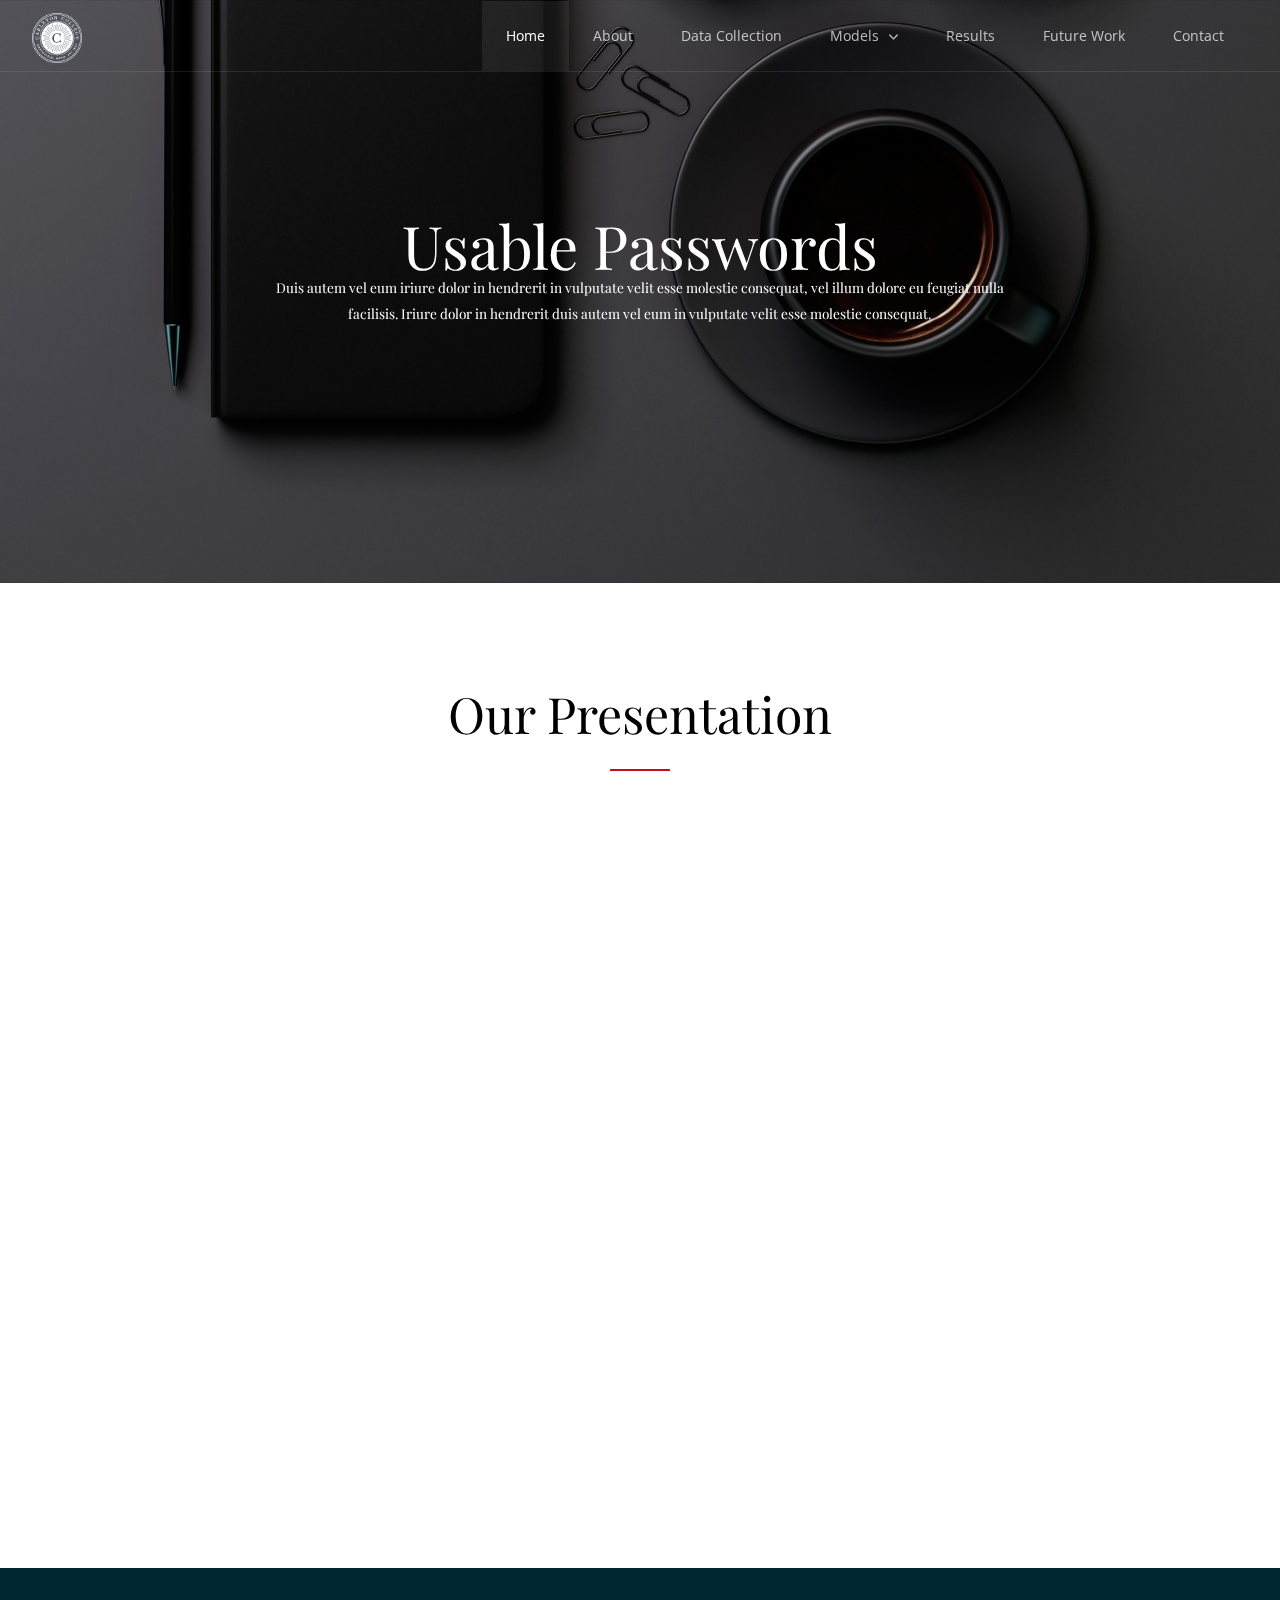
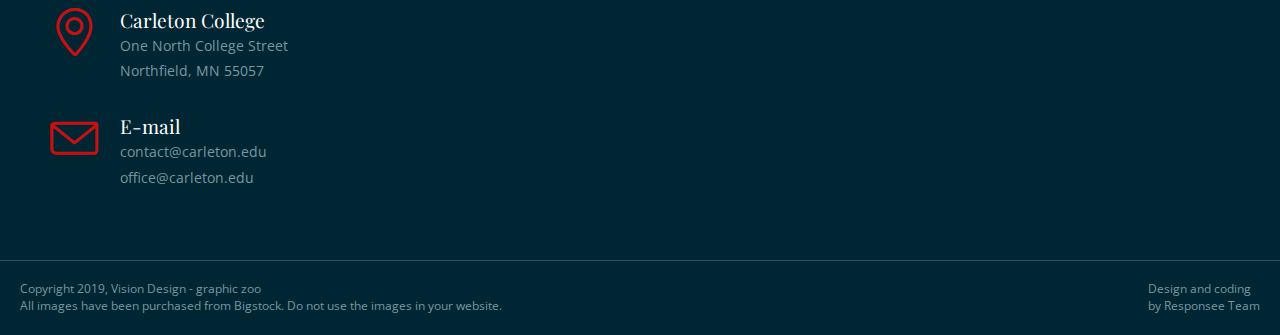
==== index.html @ 7931266a "stats model page done" ====
<!DOCTYPE html>
<html lang="en-US">
  <head>
    <meta charset="UTF-8">
    <meta name="viewport" content="width=device-width, initial-scale=1.0" />
    <title>Eleganter - New Amazing HTML5 Template</title>
    <link rel="stylesheet" href="css/components.css">
    <link rel="stylesheet" href="css/icons.css">
    <link rel="stylesheet" href="css/responsee.css">
    <link rel="stylesheet" href="owl-carousel/owl.carousel.css">
    <link rel="stylesheet" href="owl-carousel/owl.theme.css">     
    <link rel="stylesheet" href="css/template-style.css">
    <link href='https://fonts.googleapis.com/css?family=Playfair+Display&subset=latin,latin-ext' rel='stylesheet' type='text/css'>
    <link href='https://fonts.googleapis.com/css?family=Open+Sans:400,300,700,800&subset=latin,latin-ext' rel='stylesheet' type='text/css'>
    <script type="text/javascript" src="js/jquery-1.8.3.min.js"></script>
    <script type="text/javascript" src="js/jquery-ui.min.js"></script>      
  </head>
  
  <body class="size-1140">
    <!-- HEADER -->
    <header role="banner" class="position-absolute">    
      <!-- Top Navigation -->
      <nav class="background-transparent background-transparent-hightlight full-width sticky">
        <div class="s-12 l-2">
          <a href="index.html" class="logo">
            <!-- Logo White Version -->
            <img class="logo-white" src="img/carleton.png" style="width:50px;height:50px;" alt="">
            <!-- Logo Dark Version -->
            <!-- <img class="logo-dark" src="img/logo-dark.png" alt=""> -->
          </a>
        </div>
        <div class="top-nav s-12 l-10">
          
          <ul class="right chevron">
            <li><a href="index.html">Home</a></li>
            <li><a href="about.html">About</a></li>
            <li><a href="1data.html">Data Collection</a></li>
            <li><a>Models</a>
              <ul>
                <li><a href="2model.html">What is a model?</a></li>
                <li><a href="2stats.html">Statistical Models</a></li>
                <li><a href="3network.html">Neural Network Model</a></li>
              </ul>
            </li>
            <li><a href="4results.html">Results</a></li>
            <li><a href="5future.html">Future Work</a></li>
            <!-- <li><a href="gallery.html">Gallery</a></li> -->
            <li><a href="contact.html">Contact</a></li>
          </ul>
        </div>
      </nav>
    </header>
    
    <!-- MAIN -->
    <main role="main">    
      <!-- Main Header -->
      <header>
        <div class="carousel-default owl-carousel carousel-main carousel-nav-white background-dark text-center">
          <div class="item">
            <div class="s-12">
              <img src="img/header.jpg" alt="">
              <div class="carousel-content">
                <div class="content-center-vertical line">
                  <div class="margin-top-bottom-80">
                    <!-- Title -->
                    <h1 class="text-white margin-bottom-30 text-size-60 text-m-size-30 text-line-height-1">Usable Passwords
                    <div class="s-12 m-10 l-8 center"><p class="text-white text-size-14 margin-bottom-40">Duis autem vel eum iriure dolor in hendrerit in vulputate velit esse molestie consequat, vel illum dolore eu feugiat nulla facilisis. Iriure dolor in hendrerit duis autem vel eum in vulputate velit esse molestie consequat.</p></div>
                    <div class="line">
                      <!-- <div class="s-12 m-12 l-3 center">
                        <a class="button button-white-stroke s-12" href="/">Get Started Now</a>
                      </div>        -->
                    </div>  
                  </div>
                </div>
              </div>
            </div>
          </div>              
        </div>               
      </header>
      
      <!-- Section 1 -->
      <!-- <section class="section-small-padding background-white text-center"> 
        <div class="line">
          <div class="margin">
            <div class="s-12 m-12 l-4 margin-m-bottom">
              <div class="padding-2x block-bordered">
                <i class="icon-sli-shield icon3x text-dark center margin-bottom-30"></i>
                <h2 class="text-thin">Unlimited Color Variants</h2>
                <p class="margin-bottom-30">Duis autem vel eum iriure dolor in hendrerit in vulputate velit esse molestie consequat, vel illum dolore eu feugiat nulla facilisis</p>
                <a class="button button-dark-stroke text-size-12" href="/">GET MORE INFO</a>
              </div>
            </div>
            <div class="s-12 m-12 l-4 margin-m-bottom">
              <div class="padding-2x block-bordered">
                <i class="icon-sli-umbrella icon3x text-dark center margin-bottom-30"></i>
                <h2 class="text-thin">Parallax Background</h2>
                <p class="margin-bottom-30">Duis autem vel eum iriure dolor in hendrerit in vulputate velit esse molestie consequat, vel illum dolore eu feugiat nulla facilisis</p>
                <a class="button button-dark-stroke text-size-12" href="/">GET MORE INFO</a>
              </div>
            </div>
            <div class="s-12 m-12 l-4 margin-m-bottom">
              <div class="padding-2x block-bordered">
                <i class="icon-sli-home icon3x text-dark center margin-bottom-30"></i>
                <h2 class="text-thin">Clean Modern Code</h2>
                <p class="margin-bottom-30">Duis autem vel eum iriure dolor in hendrerit in vulputate velit esse molestie consequat, vel illum dolore eu feugiat nulla facilisis</p>
                <a class="button button-dark-stroke text-size-12" href="/">GET MORE INFO</a>
              </div>
            </div>
          </div>
        </div>
      </section>
      
     <section class="section">
        <div class="line">
          <h2 class="text-size-50  text-m-size-40 text-center">About Us</h2>
          <hr class="break-small background-primary break-center">
        </div>
        <div class="line">
          <div class="margin">  
            <div class="s-12 m-12 l-2">
              <p class="h1 text-size-30 margin-m-bottom-30 text-primary text-line-height-1 text-right">Computer Science<br> Comps</p>
            </div>
            <div class="s-12 m-12 l-5">
              <p class="text-size-14 margin-m-bottom-30 text-dark">Claritas est etiam processus dynamicus, qui sequitur mutationem consuetudium lectorum. Mirum est notare quam littera gothica. Dolor in hendrerit in vulputate velit esse molestie consequat. Mirum est notare quam littera gothica. </p>
            </div>
            <div class="s-12 m-12 l-5">
              <p class="text-size-14 text-dark">Mirum est notare quam littera gothica. Dolor in hendrerit in vulputate velit esse molestie consequat. Claritas est etiam processus dynamicus, qui sequitur mutationem consuetudium lectorum. Dolor in hendrerit in vulputate velit esse molestie consequat.</p>
            </div>
          </div>
        </div>    
      </section>
       -->
      <!-- Section 2 -->
      <!-- <section class="full-width">
        <div class="s-12 m-12 l-6">  
          <img src="img/img-12.jpg" alt="">
        </div>
        <div class="s-12 m-12 l-6">
          <div class="padding-2x">
            <div class="line">
              <div class="float-left">
                <i class="icon-sli-drop icon3x text-dark"></i>
              </div>
              <div class="margin-left-60 margin-bottom-30">
                <h3 class="text-size-25 margin-bottom-0">Unlimited Color Variants</h3>
                <p class="text-dark">Duis autem vel eum iriure dolor in hendrerit in vulputate velit esse molestie consequat.<br> Vel illum dolore eu feugiat nulla facilisis.</p>            
              </div>
            </div>
            
            <div class="line">
              <div class="float-left">
                <i class="icon-sli-screen-smartphone icon3x text-dark"></i>
              </div>
              <div class="margin-left-60 margin-bottom-30">
                <h3 class="text-size-25 margin-bottom-0">Responsive Layoute</h3>
                <p class="text-dark">Duis autem vel eum iriure dolor in hendrerit in vulputate velit esse molestie consequat.</p>            
              </div>
            </div>
            
            <div class="line">
              <div class="float-left">
                <i class="icon-sli-heart icon3x text-dark"></i>
              </div>
              <div class="margin-left-60 margin-bottom-30">
                <h3 class="text-size-25 margin-bottom-0">Clean Minimalistic Design</h3>
                <p>Duis autem vel eum iriure dolor in hendrerit in vulputate velit esse molestie consequat.<br> Vel illum dolore eu feugiat nulla facilisis.</p>            
              </div>
            </div>
            
            <div class="line">
              <div class="float-left">
                <i class="icon-sli-chart icon3x text-dark"></i>
              </div>
              <div class="margin-left-60 margin-bottom-30">
                <h3 class="text-size-25 margin-bottom-0">Tons of Animated Elements</h3>
                <p>Duis autem vel eum iriure dolor in hendrerit in vulputate velit esse molestie consequat.</p>            
              </div>
            </div>
            
            <div class="line">
              <div class="float-left">
                <i class="icon-sli-globe-alt icon3x text-dark"></i>
              </div>
              <div class="margin-left-60">
                <h3 class="text-size-25 margin-bottom-0">And many more...</h3>
                <p class="text-dark">Nam liber tempor cum soluta nobis eleifend. Duis autem vel eum iriure dolor<br> in hendrerit in vulputate velit esse molestie consequat.</p>            
              </div>
            </div> 
          </div>
        </div>
      </section> -->
      
      <!-- Section 3
      <section class="section background-white" >  
        <div class="line">
          <h2 class="text-size-50  text-m-size-40 text-center">Our Stats</h2>
          <hr class="break-small background-primary break-center">
          <div class="margin margin-top-bottom-50">
            <div class="s-12 m-12 l-3">
              <div class="block">
                <div class="count-to">
                  <span class="timer h1 text-size-50  text-m-size-40">1500</span>
                  <p class="h1 text-size-20 margin-top-10 text-dark text-thin">Eodem modo typi</p> 
                </div>
              </div>
            </div>
            <div class="s-12 m-12 l-3">
              <div class="block">
                <div class="count-to">
                  <span class="timer h1 text-size-50  text-m-size-40">95%</span>
                  <p class="h1 text-size-20 margin-top-10 text-dark text-thin">Duis autem</p> 
                </div>
              </div>
            </div>
            <div class="s-12 m-12 l-3">
              <div class="block">
                <div class="count-to">
                  <span class="timer h1 text-size-50  text-m-size-40">287</span>
                  <p class="h1 text-size-20 margin-top-10 text-dark text-thin">Mirum est notare</p> 
                </div>
              </div>
            </div>
            <div class="s-12 m-12 l-3">
              <div class="block">
                <div class="count-to">
                  <span class="timer h1 text-size-50  text-m-size-40">7 milion</span>
                  <p class="h1 text-size-20 margin-top-10 text-dark text-thin">Nam liber tempor</p> 
                </div>
              </div>
            </div> 
          </div>
        </div>
      </section>
      
      <hr class="break margin-top-bottom-0"> -->
      
      <!-- Section 4 -->
      <section class="section-top-padding full-width">
        <h2 class="text-size-50  text-m-size-40 text-center">Our Presentation</h2>
        <hr class="break-small background-primary break-center"> 
        <div class="tabs background-primary-hightlight">
          <p align="center">
            <iframe src="https://onedrive.live.com/embed?cid=C5EFB8849FD70455&amp;resid=C5EFB8849FD70455%2157182&amp;authkey=AAEY1wSehljhbpM&amp;em=2&amp;wdAr=1.7777777777777777" width="1186px" height="691px" frameborder="0">This is an embedded <a target="_blank" href="https://office.com">Microsoft Office</a> presentation, powered by <a target="_blank" href="https://office.com/webapps">Office</a>.</iframe>
          <br><br></p>
        </div>
      </section>
      
      <!-- Section 5 -->    
      <!-- <section class="section background-white text-center">
        <div class="line">
          <h2 class="text-size-50  text-m-size-40 text-center">Testimonials</h2>
          <hr class="break-small background-primary break-center">
          <div class="carousel-default owl-carousel carousel-wide-arrows">
            <div class="item">
              <div class="s-12 m-12 l-7 center text-center">
                <img class="image-testimonial-small" src="img/testimonials-04.png" alt="">
                <p class="h1 margin-bottom text-size-20">Duis autem vel eum iriure dolor in hendrerit in vulputate velit esse molestie consequat, vel illum dolore eu feugiat nulla facilisis</p>
                <p class="h1 text-size-16">Scott Star / CEO / Company</p>
              </div>
            </div>
            <div class="item"> 
              <div class="s-12 m-12 l-7 center text-center">
                <img class="image-testimonial-small" src="img/testimonials-05.png" alt="">
                <p class="h1 margin-bottom text-size-20">Duis autem vel eum iriure dolor in hendrerit in vulputate velit esse molestie consequat, vel illum dolore eu feugiat nulla facilisis</p>
                <p class="h1 text-size-16">Mark Stoner / Web Developer / Company</h5>
              </div>
            </div>
            <div class="item">
              <div class="s-12 m-12 l-7 center text-center">
                <img class="image-testimonial-small" src="img/testimonials-06.png" alt="">
                <p class="h1 margin-bottom text-size-20">Duis autem vel eum iriure dolor in hendrerit in vulputate velit esse molestie consequat, vel illum dolore eu feugiat nulla facilisis</p>
                <p class="h1 text-size-16">Jane Naismith / Web Designer / Company</p>
              </div>
            </div>
          </div>
        </div>
      </section> -->
    </main>
    
     <!-- FOOTER -->
     <footer>
      <!-- Contact Us
      <div class="background-primary padding text-center">
        <p class="h1">Contact Us: 0800 787 787</p>                                                                        
      </div>
       -->
      <!-- Main Footer -->
      <section class="background-dark full-width">
        <!-- Map
        <div class="s-12 m-12 l-6 margin-m-bottom-2x">
          <div class="s-12 grayscale center">  	  
            <iframe src="https://www.google.com/maps/embed?pb=!1m14!1m12!1m3!1d1459734.5702753505!2d16.91089086619977!3d48.577103681657675!2m3!1f0!2f0!3f0!3m2!1i1024!2i768!4f13.1!5e0!3m2!1ssk!2ssk!4v1457640551761" width="100%" height="450" frameborder="0" style="border:0"></iframe>
          </div>
        </div> -->
        
        <!-- Collumn 2 -->
        <div class="s-12 m-12 l-6 margin-m-bottom-2x">
          <div class="padding-2x">
            <div class="line">              
              <div class="float-left">
                  <i class="icon-sli-location-pin text-primary icon3x"></i>
                </div>
                <div class="margin-left-70 margin-bottom-30">
                  <h3 class="margin-bottom-0">Carleton College</h3>
                  <p>One North College Street<br>
                    Northfield, MN 55057
                  </p>               
                </div>
                <div class="float-left">
                  <i class="icon-sli-envelope text-primary icon3x"></i>
                </div>
                <div class="margin-left-70 margin-bottom-30">
                  <h3 class="margin-bottom-0">E-mail</h3>
                  <p>contact@carleton.edu<br>
                     office@carleton.edu
                  </p>              
                </div>
                <!-- <div class="float-left">
                  <i class="icon-sli-phone text-primary icon3x"></i>
                </div> -->
                <!-- <div class="margin-left-70">
                  <h3 class="margin-bottom-0">Phone Numbers</h3>
                  <p>0800 4521 800 50<br>
                     0450 5896 625 16<br>
                     0798 6546 465 15
                  </p>             
                </div> -->
            </div>
          </div>
        </div>  
      </section>
      <hr class="break margin-top-bottom-0" style="border-color: rgba(0, 38, 51, 0.80);">
      
      <!-- Bottom Footer -->
      <section class="padding background-dark full-width">
        <div class="s-12 l-6">
          <p class="text-size-12">Copyright 2019, Vision Design - graphic zoo</p>
          <p class="text-size-12">All images have been purchased from Bigstock. Do not use the images in your website.</p>
        </div>
        <div class="s-12 l-6">
          <a class="right text-size-12" href="http://www.myresponsee.com" title="Responsee - lightweight responsive framework">Design and coding<br> by Responsee Team</a>
        </div>
      </section>
    </footer>
    <script type="text/javascript" src="js/responsee.js"></script>
    <script type="text/javascript" src="owl-carousel/owl.carousel.js"></script>
    <script type="text/javascript" src="js/template-scripts.js"></script>
  </body>
</html>
---- css/components.css ----
/*
 * Components CSS - v7 - 2020-09-30
 * https://www.myresponsee.com
 * Copyright 2020, Vision Design - graphic zoo
 * Free to use under the MIT license.
 * 
 * Components CSS includes Tabs, Custom forms, Tooltips, Buttons, Timelines, Modals, Accordions
*/
/* Tabs */
.tab-item {
  background: none repeat scroll 0 0 #fff;
  display: none;
  padding: 1.25rem 0;
}
.tab-item.tab-active {
  display: block;
}
.tab-content > .tab-label {
  display: none;
}
.tab-nav > .tab-label {
  float:left;
}
a.tab-label, a.tab-label:link, a.tab-label:visited, a.tab-label:hover {
  background: none repeat scroll 0 0 #262626;
  color: #fff;
  margin-right: 1px;
  padding: 0.625rem 1.25rem;
  transition: background 0.20s linear 0s;
  -o-transition: background 0.20s linear 0s;
  -ms-transition: background 0.20s linear 0s;
  -moz-transition: background 0.20s linear 0s;
  -webkit-transition: background 0.20s linear 0s;
}
a.tab-label:hover,a.tab-label.active-btn {
  background: none repeat scroll 0 0 #999;
}
.tab-label.active-btn {
  cursor: default;
}
.tab-content {
  text-align: left;
}
@media screen and (max-width:768px) {    
  .tab-nav > .tab-label {
    margin: 0.5px 0;
    width: 100%;
  }
}
/* Custom forms */
form.customform input, form.customform select, form.customform textarea, form.customform button {
 font-size:0.9rem;
 font-family:inherit;
 margin-bottom:1.25rem;
} 
form.customform input, form.customform select {height: 2.7rem;}
form.customform input, form.customform textarea, form.customform select { 
 background: none repeat scroll 0 0 #F5F5F5;
 transition: background 0.20s linear 0s;
 -o-transition: background 0.20s linear 0s;
 -ms-transition: background 0.20s linear 0s;
 -moz-transition: background 0.20s linear 0s;
 -webkit-transition: background 0.20s linear 0s;
}
form.customform input:hover, form.customform textarea:hover, form.customform select:hover, form.customform input:focus, form.customform textarea:focus, form.customform select:focus {background: none repeat scroll 0 0 #fff;}
form.customform input, form.customform textarea, form.customform select {
 background: none repeat scroll 0 0 #F5F5F5;
 border: 1px solid #E0E0E0;
 padding: 0.625rem;
 width: 100%;
}
form.customform input[type="file"] {
 border: 1px solid #E0E0E0;
 height: auto;
 max-height: 2.7rem;
 min-height: 2.7rem;
 padding: 0.4rem;
 width: 100%;
}
form.customform input[type="radio"], form.customform input[type="checkbox"] {
 margin-right: 0.625rem;
 width:auto;
 padding:0;
 height:auto;
}
form.customform option {padding: 0.625rem;}
form.customform select[multiple="multiple"] {height: auto;}
form.customform button {
 width: 100%;
 background: none repeat scroll 0 0 #152732;
 border: 0 none;
 color: #fff;
 height: 2.7rem;
 padding: 0.625rem;
 cursor:pointer;
 width: 100%;
 transition: background 0.20s linear 0s;
 -o-transition: background 0.20s linear 0s;
 -ms-transition: background 0.20s linear 0s;
 -moz-transition: background 0.20s linear 0s;
 -webkit-transition: background 0.20s linear 0s;
}
/* Tooltip */
a.tooltip-container,.tooltip-container {
  border-bottom:1px dotted;
  border-bottom-color: color;
  cursor: help;
  font-weight: 600;
}
a .tooltip-content,.tooltip-content {
  background: #152732 none repeat scroll 0 0;
  color: #fff!important;
  border-radius: 3px;
  display: none;
  font-size: 0.8rem;
  font-weight: normal;
  line-height: 1.3rem;
  margin-top: -1.25rem;
  max-width: 300px;
  padding: 0.625rem;
  position: absolute;
  z-index: 10;
}
.tooltip-content::after {
  border-left: 9px solid transparent;
  border-right: 9px solid transparent;
  border-top: 7px solid #152732;
  bottom: -5px;
  clear: both;
  content: "";
  height: 0;
  left: 50%;
  margin-left: -5px;
  position: absolute;
  width: 0;
}
a.tooltip-content.tooltip-bottom,.tooltip-content.tooltip-bottom {
  margin-top: 1.25rem;
}
.tooltip-content.tooltip-bottom::after {
  border-left: 9px solid transparent;
  border-right: 9px solid transparent;
  border-top: 0;
  border-bottom: 7px solid #152732;
  top: -5px;
}
/* Buttons */
.button,a.button,a.button:link,a.button:active,a.button:visited {
  background: #777 none repeat scroll 0 0;
  border: 0;
  color: #fff;
  cursor: pointer;
  display: inline-block;
  font-size: 0.85rem;
  padding: 0.825rem 1rem;
  text-align: center;
  transition: all 0.20s linear 0s;
  -o-transition: all 0.20s linear 0s;
  -ms-transition: all 0.20s linear 0s;
  -moz-transition: all 0.20s linear 0s;
  -webkit-transition: all 0.20s linear 0s;
}
.button.rounded-btn {
  border-radius: 4px;
}
.button.rounded-full-btn {
  border-radius: 100px;
}
.button:hover {
  box-shadow: 0 0 10px 100px rgba(255,255,255,0.15) inset;
  color: #fff;
}
.button.secondary-btn,a.button.secondary-btn,a.button.secondary-btn:link,a.button.secondary-btn:active,a.button.secondary-btn:visited {
  background: #444 none repeat scroll 0 0;
}
.button.cancel-btn,a.button.cancel-btn,a.button.cancel-btn:link,a.button.cancel-btn:active,a.button.cancel-btn:visited {
  background: #dc003a none repeat scroll 0 0;
}
.button.submit-btn,a.button.submit-btn,a.button.submit-btn:link,a.button.submit-btn:active,a.button.submit-btn:visited {
  background: #b4bf04 none repeat scroll 0 0;
}
.button.reload-btn,a.button.reload-btn,a.button.reload-btn:link,a.button.reload-btn:active,a.button.reload-btn:visited {
  background: #ff9800 none repeat scroll 0 0;
}
.button.disabled-btn {
  cursor: not-allowed!important;
  opacity: 0.2;
}
.button i {
  background: rgba(0, 0, 0, 0.1) none repeat scroll 0 0;
  border-radius: 27px;
  color: #fff!important;
  display: inline-block;
  font-size: 0.8rem;
  height: 27px;
  line-height: 27px;
  margin-right: 5px;
  width: 27px;
  transition: all 0.20s linear 0s;
  -o-transition: all 0.20s linear 0s;
  -ms-transition: all 0.20s linear 0s;
  -moz-transition: all 0.20s linear 0s;
  -webkit-transition: all 0.20s linear 0s;
}
.button:hover > i {
  background: rgba(0, 0, 0, 0.06) none repeat scroll 0 0;
}
.grid .button {
  width: 100%;
}
/* Accordion */
.accordion-title { 
  font-size: 1.1rem;
  padding: 15px;
  cursor: pointer;
  transition: background 0.2s;
  margin: 5px 0;
  border-radius: 3px;
  font-size: 1.2rem;
  color: #152732;
  background: #eee;
}
.accordion-content {
  display: none;
  padding: 15px;
  border: 1px solid #eee;
}
.accordion-title::before {
  content: "\f005";
  font-family: "mfg";
  margin-right: 10px;
  font-size: 12px;
  width: 17px;
  height: 17px;
  line-height: 15px;
  text-align: center;
  border-radius: 17px;
  display: inline-block;
  color: #fff;
  position: relative;
  top: -1px;
  border: 2px solid #fff;
  transform: rotate(0deg);
  transition:all 0.2s ease-in-out;
  -moz-transition:all 0.2s ease-in-out;
  -webkit-transition:all 0.2s ease-in-out;
}
.active-accordion-section > .accordion-title::before {
  transform: rotate(180deg);
}
/* Modal */
.modal {
  display: none;
  margin-top: -100%;    
  background: #fff;
  padding: 20px;
  height: auto;
  position: absolute;
  z-index: 2;
  transition:all 0.3s ease-in-out;
  -moz-transition:all 0.3s ease-in-out;
  -webkit-transition:all 0.3s ease-in-out;
}
.modal.active-modal {
  margin-top: 0;
  width: 100%;
}
.modal-content {
  position: relative;
  width: 100%;
  max-width: 1140px;
  margin: 0 auto;
  clear: left;
  overflow-x: hidden;
  height: 100%;
  overflow-y: auto;
}
.modal-content::after {
  clear:both;
  content: ".";
  display:block;
  height:0;
  line-height:0;
  overflow:hidden;
  visibility:hidden;
}
.modal-wrap {
  background: rgba(0,0,0,0.6);
  position: fixed;
  top: 0;
  bottom: 0;
  left: 0;
  right: 0;
  padding: 20px;  
  z-index: 1000;
}
body.modal-active {
  overflow: hidden !important;
}
.modal-close-button, .modal-button  {
  cursor: pointer;
}
.modal-close {
  position: fixed;
  cursor: pointer;
  top: 0;
  bottom: 0;
  left: 0;
  right: 0;
  z-index: 1;
}
.modal-close-icon i {
  color: #ccc;
  font-size: 17px;
}
.modal-close-icon {
  position: absolute;
  right: 10px;
  top: 6px;
  cursor: pointer;
}
/* Timeline */
.timeline-container {
  width: 100%;
  margin: 0 auto;
  position: relative;
  padding: 20px 0;
}
.timeline-container::before {
  content: '';
  position: absolute;
  top: 0;
  left: 18px;
  height: 100%;
  width: 4px;
  background: #eeeeee;
}
@media only screen and (min-width: 1170px) {
  .timeline-container::before {
    left: 50%;
    margin-left: -2px;
  }
}
.timeline-block {
  position: relative;
  margin: 2rem 0;
  clear: both;
}
.timeline-block:after {
  clear:both;
  content: ".";
  display:block;
  height:0;
  line-height:0;
  overflow:hidden;
  visibility:hidden;
}
.timeline-block:first-child {
  margin-top: 0;
}
.timeline-block:last-child {
  margin-bottom: 0;
}
@media only screen and (min-width: 1170px) {
  .timeline-block {
    margin: 4em 0;
  }
  .timeline-block:first-child {
    margin-top: 0;
  }
  .timeline-block:last-child {
    margin-bottom: 0;
  }
}
.timeline-icon {
  background: #B4BF04;	
  position: absolute;
  top: 0;
  left: 0;
  width: 40px;
  height: 40px;
  border-radius: 50%;
  line-height: 40px;
  text-align: center;
}
.timeline-icon i {
  color: #fff;
  font-size: 1rem;
}
@media only screen and (min-width: 1141px) {
  .timeline-icon {
    width: 60px;
    height: 60px;
    left: 50%;
    margin-left: -30px;
    line-height: 60px;
  }
  .timeline-icon i {
    font-size: 2rem;
  }
}
.timeline-content {
  position: relative;
  margin-left: 60px;
  background: #f5f5f5;
  border-radius: 0.25rem;
  padding: 1em;
  text-align: left;
}
.timeline-content:after {
  content: "";
  display: table;
  clear: both;
}
.timeline-content .timeline-date {
  display: inline-block;
  float: left;
  font-size: 1.5rem;
  color: #333;
}
.timeline-content::before {
  content: '';
  position: absolute;
  top: 16px;
  right: 100%;
  height: 0;
  width: 0;
  border: 11px solid transparent;
  border-right: 11px solid #f5f5f5;
}
.timeline-icon img {
  top: 0px;
  min-height: 100%;
  min-width: 100%;
  width: auto;
}
.timeline-icon {
  overflow: hidden;
}
@media only screen and (min-width: 1141px) {
  .timeline-content {
    margin-left: 0;
    padding: 15px;
    width: 45%;
    text-align: right;
  }
  .timeline-content .timeline-date {
    position: absolute;
    width: 100%;
    left: 121%;
    top: 0;
    text-align: left;
  }
  .timeline-content::before {
    left: 100%;
    border-left: 11px solid #f5f5f5;
    border-right: 0;
  }
  .timeline-block:nth-child(even) .timeline-content {
    float: right;
    text-align: left;
  }
  .timeline-block:nth-child(even) .timeline-content::before {
    top: 24px;
    left: auto;
    right: 100%;
    border-color: transparent;   
    border-right: 11px solid #f5f5f5;
  }
  .timeline-block:nth-child(even) .timeline-content .timeline-date {
    left: auto;
    right: 121%;
    text-align: right;
  } 
}/*
 * Components CSS - v7 - 2020-09-30
 * https://www.myresponsee.com
 * Copyright 2020, Vision Design - graphic zoo
 * Free to use under the MIT license.
 * 
 * Components CSS includes Tabs, Custom forms, Tooltips, Buttons, Timelines, Modals, Accordions
*/
/* Tabs */
.tab-item {
  background: none repeat scroll 0 0 #fff;
  display: none;
  padding: 1.25rem 0;
}
.tab-item.tab-active {
  display: block;
}
.tab-content > .tab-label {
  display: none;
}
.tab-nav > .tab-label {
  float:left;
}
a.tab-label, a.tab-label:link, a.tab-label:visited, a.tab-label:hover {
  background: none repeat scroll 0 0 #262626;
  color: #fff;
  margin-right: 1px;
  padding: 0.625rem 1.25rem;
  transition: background 0.20s linear 0s;
  -o-transition: background 0.20s linear 0s;
  -ms-transition: background 0.20s linear 0s;
  -moz-transition: background 0.20s linear 0s;
  -webkit-transition: background 0.20s linear 0s;
}
a.tab-label:hover,a.tab-label.active-btn {
  background: none repeat scroll 0 0 #999;
}
.tab-label.active-btn {
  cursor: default;
}
.tab-content {
  text-align: left;
}
@media screen and (max-width:768px) {    
  .tab-nav > .tab-label {
    margin: 0.5px 0;
    width: 100%;
  }
}
/* Custom forms */
form.customform input, form.customform select, form.customform textarea, form.customform button {
 font-size:0.9rem;
 font-family:inherit;
 margin-bottom:1.25rem;
} 
form.customform input, form.customform select {height: 2.7rem;}
form.customform input, form.customform textarea, form.customform select { 
 background: none repeat scroll 0 0 #F5F5F5;
 transition: background 0.20s linear 0s;
 -o-transition: background 0.20s linear 0s;
 -ms-transition: background 0.20s linear 0s;
 -moz-transition: background 0.20s linear 0s;
 -webkit-transition: background 0.20s linear 0s;
}
form.customform input:hover, form.customform textarea:hover, form.customform select:hover, form.customform input:focus, form.customform textarea:focus, form.customform select:focus {background: none repeat scroll 0 0 #fff;}
form.customform input, form.customform textarea, form.customform select {
 background: none repeat scroll 0 0 #F5F5F5;
 border: 1px solid #E0E0E0;
 padding: 0.625rem;
 width: 100%;
}
form.customform input[type="file"] {
 border: 1px solid #E0E0E0;
 height: auto;
 max-height: 2.7rem;
 min-height: 2.7rem;
 padding: 0.4rem;
 width: 100%;
}
form.customform input[type="radio"], form.customform input[type="checkbox"] {
 margin-right: 0.625rem;
 width:auto;
 padding:0;
 height:auto;
}
form.customform option {padding: 0.625rem;}
form.customform select[multiple="multiple"] {height: auto;}
form.customform button {
 width: 100%;
 background: none repeat scroll 0 0 #152732;
 border: 0 none;
 color: #fff;
 height: 2.7rem;
 padding: 0.625rem;
 cursor:pointer;
 width: 100%;
 transition: background 0.20s linear 0s;
 -o-transition: background 0.20s linear 0s;
 -ms-transition: background 0.20s linear 0s;
 -moz-transition: background 0.20s linear 0s;
 -webkit-transition: background 0.20s linear 0s;
}
/* Tooltip */
a.tooltip-container,.tooltip-container {
  border-bottom:1px dotted;
  border-bottom-color: color;
  cursor: help;
  font-weight: 600;
}
a .tooltip-content,.tooltip-content {
  background: #152732 none repeat scroll 0 0;
  color: #fff!important;
  border-radius: 3px;
  display: none;
  font-size: 0.8rem;
  font-weight: normal;
  line-height: 1.3rem;
  margin-top: -1.25rem;
  max-width: 300px;
  padding: 0.625rem;
  position: absolute;
  z-index: 10;
}
.tooltip-content::after {
  border-left: 9px solid transparent;
  border-right: 9px solid transparent;
  border-top: 7px solid #152732;
  bottom: -5px;
  clear: both;
  content: "";
  height: 0;
  left: 50%;
  margin-left: -5px;
  position: absolute;
  width: 0;
}
a.tooltip-content.tooltip-bottom,.tooltip-content.tooltip-bottom {
  margin-top: 1.25rem;
}
.tooltip-content.tooltip-bottom::after {
  border-left: 9px solid transparent;
  border-right: 9px solid transparent;
  border-top: 0;
  border-bottom: 7px solid #152732;
  top: -5px;
}
/* Buttons */
.button,a.button,a.button:link,a.button:active,a.button:visited {
  background: #777 none repeat scroll 0 0;
  border: 0;
  color: #fff;
  cursor: pointer;
  display: inline-block;
  font-size: 0.85rem;
  padding: 0.825rem 1rem;
  text-align: center;
  transition: all 0.20s linear 0s;
  -o-transition: all 0.20s linear 0s;
  -ms-transition: all 0.20s linear 0s;
  -moz-transition: all 0.20s linear 0s;
  -webkit-transition: all 0.20s linear 0s;
}
.button.rounded-btn {
  border-radius: 4px;
}
.button.rounded-full-btn {
  border-radius: 100px;
}
.button:hover {box-shadow: 0 0 10px 100px rgba(255,255,255,0.15) inset;}
.button.secondary-btn,a.button.secondary-btn,a.button.secondary-btn:link,a.button.secondary-btn:active,a.button.secondary-btn:visited {
  background: #444 none repeat scroll 0 0;
}
.button.cancel-btn,a.button.cancel-btn,a.button.cancel-btn:link,a.button.cancel-btn:active,a.button.cancel-btn:visited {
  background: #dc003a none repeat scroll 0 0;
}
.button.submit-btn,a.button.submit-btn,a.button.submit-btn:link,a.button.submit-btn:active,a.button.submit-btn:visited {
  background: #b4bf04 none repeat scroll 0 0;
}
.button.reload-btn,a.button.reload-btn,a.button.reload-btn:link,a.button.reload-btn:active,a.button.reload-btn:visited {
  background: #ff9800 none repeat scroll 0 0;
}
.button.disabled-btn {
  cursor: not-allowed!important;
  opacity: 0.2;
}
.button i {
  background: rgba(0, 0, 0, 0.1) none repeat scroll 0 0;
  border-radius: 27px;
  color: #fff!important;
  display: inline-block;
  font-size: 0.8rem;
  height: 27px;
  line-height: 27px;
  margin-right: 5px;
  width: 27px;
  transition: all 0.20s linear 0s;
  -o-transition: all 0.20s linear 0s;
  -ms-transition: all 0.20s linear 0s;
  -moz-transition: all 0.20s linear 0s;
  -webkit-transition: all 0.20s linear 0s;
}
.button:hover > i {
  background: rgba(0, 0, 0, 0.06) none repeat scroll 0 0;
}
.grid .button {
  width: 100%;
}
/* Accordion */
.accordion-title { 
  font-size: 1.1rem;
  padding: 15px;
  cursor: pointer;
  transition: background 0.2s;
  margin: 5px 0;
  border-radius: 3px;
  font-size: 1.2rem;
  color: #152732;
  background: #eee;
}
.accordion-content {
  display: none;
  padding: 15px;
  border: 1px solid #eee;
}
.accordion-title::before {
  content: "\f005";
  font-family: "mfg";
  margin-right: 10px;
  font-size: 12px;
  width: 17px;
  height: 17px;
  line-height: 15px;
  text-align: center;
  border-radius: 17px;
  display: inline-block;
  color: #fff;
  position: relative;
  top: -1px;
  border: 2px solid #fff;
  transform: rotate(0deg);
  transition:all 0.2s ease-in-out;
  -moz-transition:all 0.2s ease-in-out;
  -webkit-transition:all 0.2s ease-in-out;
}
.active-accordion-section > .accordion-title::before {
  transform: rotate(180deg);
}


/* Modal */
.modal {
  display: none;
  margin-top: -100%;    
  background: #fff;
  padding: 20px;
  height: auto;
  position: absolute;
  z-index: 2;
  transition:all 0.3s ease-in-out;
  -moz-transition:all 0.3s ease-in-out;
  -webkit-transition:all 0.3s ease-in-out;
}
.modal.active-modal {
    margin-top: 0;
}
.modal-content {
  position: relative;
  width: 100%;
  max-width: 1140px;
  margin: 0 auto;
  clear: left;
  overflow-x: hidden;
  height: 100%;
  overflow-y: auto;
}
.modal-content::after {
  clear:both;
  content: ".";
  display:block;
  height:0;
  line-height:0;
  overflow:hidden;
  visibility:hidden;
}
.modal-wrap {
  background: rgba(0,0,0,0.6);
  position: fixed;
  top: 0;
  bottom: 0;
  left: 0;
  right: 0;
  padding: 20px;  
  z-index: 1000;
}
body.modal-active {
  overflow: hidden !important;
}
.modal-close-button, .modal-button  {
  cursor: pointer;
}
.modal-close {
  position: fixed;
  cursor: pointer;
  top: 0;
  bottom: 0;
  left: 0;
  right: 0;
  z-index: 1;
}
.modal-close-icon i {
  color: #ccc;
  font-size: 17px;
}
.modal-close-icon {
  position: absolute;
  right: 10px;
  top: 6px;
  cursor: pointer;
}
/* Timeline */
.timeline-container {
  width: 100%;
  margin: 0 auto;
  position: relative;
  padding: 20px 0;
}
.timeline-container::before {
  content: '';
  position: absolute;
  top: 0;
  left: 18px;
  height: 100%;
  width: 4px;
  background: #eeeeee;
}
@media only screen and (min-width: 1170px) {
  .timeline-container::before {
    left: 50%;
    margin-left: -2px;
  }
}
.timeline-block {
  position: relative;
  margin: 2rem 0;
  clear: both;
}
.timeline-block:after {
  clear:both;
  content: ".";
  display:block;
  height:0;
  line-height:0;
  overflow:hidden;
  visibility:hidden;
}
.timeline-block:first-child {
  margin-top: 0;
}
.timeline-block:last-child {
  margin-bottom: 0;
}
@media only screen and (min-width: 1170px) {
  .timeline-block {
    margin: 4em 0;
  }
  .timeline-block:first-child {
    margin-top: 0;
  }
  .timeline-block:last-child {
    margin-bottom: 0;
  }
}
.timeline-icon {
  background: #B4BF04;	
  position: absolute;
  top: 0;
  left: 0;
  width: 40px;
  height: 40px;
  border-radius: 50%;
  line-height: 40px;
  text-align: center;
}
.timeline-icon i {
  color: #fff;
  font-size: 1rem;
}
@media only screen and (min-width: 1141px) {
  .timeline-icon {
    width: 60px;
    height: 60px;
    left: 50%;
    margin-left: -30px;
    line-height: 60px;
  }
  .timeline-icon i {
    font-size: 2rem;
  }
}
.timeline-content {
  position: relative;
  margin-left: 60px;
  background: #f5f5f5;
  border-radius: 0.25rem;
  padding: 1em;
  text-align: left;
}
.timeline-content:after {
  content: "";
  display: table;
  clear: both;
}
.timeline-content .timeline-date {
  display: inline-block;
}
.timeline-content .timeline-date {
  float: left;
  font-size: 1.5rem;
  color: #B4BF04;
}
.timeline-content::before {
  content: '';
  position: absolute;
  top: 16px;
  right: 100%;
  height: 0;
  width: 0;
  border: 11px solid transparent;
  border-right: 11px solid #f5f5f5;
}
.timeline-icon img {
  top: 0px;
  min-height: 100%;
  min-width: 100%;
  width: auto;
}
.timeline-icon {
  overflow: hidden;
}
@media only screen and (min-width: 1141px) {
  .timeline-content {
    margin-left: 0;
    padding: 15px;
    width: 45%;
    text-align: right;
  }
  .timeline-content .timeline-date {
    position: absolute;
    width: 100%;
    left: 121%;
    top: 0;
    text-align: left;
  }
  .timeline-content::before {
    left: 100%;
    border-left: 11px solid #f5f5f5;
    border-right: 0;
  }
  .timeline-block:nth-child(even) .timeline-content {
    float: right;
    text-align: left;
  }
  .timeline-block:nth-child(even) .timeline-content::before {
    top: 24px;
    left: auto;
    right: 100%;
    border-color: transparent;   
    border-right: 11px solid #f5f5f5;
  }
  .timeline-block:nth-child(even) .timeline-content .timeline-date {
    left: auto;
    right: 121%;
    text-align: right;
  } 
}
---- css/icons.css ----
/* Icon font - MFG labs */
@font-face {
  font-family: 'mfg';
    src: url('../font/mfglabsiconset-webfont.eot');
    src: url('../font/mfglabsiconset-webfont.svg#mfg_labs_iconsetregular') format('svg'),
   		   url('../font/mfglabsiconset-webfont.eot?#iefix') format('embedded-opentype'),
         url('../font/mfglabsiconset-webfont.woff') format('woff'),
         url('../font/mfglabsiconset-webfont.ttf') format('truetype');
    font-weight: normal;
    font-style: normal;
}

.icon-cloud,
.icon-at,
.icon-plus,
.icon-minus,
.icon-arrow_up,
.icon-arrow_down,
.icon-arrow_right,
.icon-arrow_left,
.icon-chevron_down,
.icon-chevron_up,
.icon-chevron_right,
.icon-chevron_left,
.icon-reorder,
.icon-list,
.icon-reorder_square,
.icon-reorder_square_line,
.icon-coverflow,
.icon-coverflow_line,
.icon-pause,
.icon-play,
.icon-step_forward,
.icon-step_backward,
.icon-fast_forward,
.icon-fast_backward,
.icon-cloud_upload,
.icon-cloud_download,
.icon-data_science,
.icon-data_science_black,
.icon-globe,
.icon-globe_black,
.icon-math_ico,
.icon-math,
.icon-math_black,
.icon-paperplane_ico,
.icon-paperplane,
.icon-paperplane_black,
.icon-color_balance,
.icon-star,
.icon-star_half,
.icon-star_empty,
.icon-star_half_empty,
.icon-reload,
.icon-heart,
.icon-heart_broken,
.icon-hashtag,
.icon-reply,
.icon-retweet,
.icon-signin,
.icon-signout,
.icon-download,
.icon-upload,
.icon-placepin,
.icon-display_screen,
.icon-tablet,
.icon-smartphone,
.icon-connected_object,
.icon-lock,
.icon-unlock,
.icon-camera,
.icon-isight,
.icon-video_camera,
.icon-random,
.icon-message,
.icon-discussion,
.icon-calendar,
.icon-ringbell,
.icon-movie,
.icon-mail,
.icon-pen,
.icon-settings,
.icon-measure,
.icon-vector,
.icon-vector_pen,
.icon-mute_on,
.icon-mute_off,
.icon-home,
.icon-sheet,
.icon-arrow_big_right,
.icon-arrow_big_left,
.icon-arrow_big_down,
.icon-arrow_big_up,
.icon-dribbble_circle,
.icon-dribbble,
.icon-facebook_circle,
.icon-facebook,
.icon-git_circle_alt,
.icon-git_circle,
.icon-git,
.icon-octopus,
.icon-twitter_circle,
.icon-twitter,
.icon-google_plus_circle,
.icon-google_plus,
.icon-linked_in_circle,
.icon-linked_in,
.icon-instagram,
.icon-instagram_circle,
.icon-mfg_icon,
.icon-xing,
.icon-xing_circle,
.icon-mfg_icon_circle,
.icon-user,
.icon-user_male,
.icon-user_female,
.icon-users,
.icon-file_open,
.icon-file_close,
.icon-file_alt,
.icon-file_close_alt,
.icon-attachment,
.icon-check,
.icon-cross_mark,
.icon-cancel_circle,
.icon-check_circle,
.icon-magnifying,
.icon-inbox,
.icon-clock,
.icon-stopwatch,
.icon-hourglass,
.icon-trophy,
.icon-unlock_alt,
.icon-lock_alt,
.icon-arrow_doubled_right,
.icon-arrow_doubled_left,
.icon-arrow_doubled_down,
.icon-arrow_doubled_up,
.icon-link,
.icon-warning,
.icon-warning_alt,
.icon-magnifying_plus,
.icon-magnifying_minus,
.icon-white_question,
.icon-black_question,
.icon-stop,
.icon-share,
.icon-eye,
.icon-trash_can,
.icon-hard_drive,
.icon-information_black,
.icon-information_white,
.icon-printer,
.icon-letter,
.icon-soundcloud,
.icon-soundcloud_circle,
.icon-anchor,
.icon-female_sign,
.icon-male_sign,
.icon-joystick,
.icon-high_voltage,
.icon-fire,
.icon-newspaper,
.icon-chart,
.icon-spread,
.icon-spinner_1,
.icon-spinner_2,
.icon-chart_alt,
.icon-label,
.icon-brush,
.icon-refresh,
.icon-node,
.icon-node_2,
.icon-node_3,
.icon-link_2_nodes,
.icon-link_3_nodes,
.icon-link_loop_nodes,
.icon-node_size,
.icon-node_color,
.icon-layout_directed,
.icon-layout_radial,
.icon-layout_hierarchical,
.icon-node_link_direction,
.icon-node_link_short_path,
.icon-node_cluster,
.icon-display_graph,
.icon-node_link_weight,
.icon-more_node_links,
.icon-node_shape,
.icon-node_icon,
.icon-node_text,
.icon-node_link_text,
.icon-node_link_color,
.icon-node_link_shape,
.icon-credit_card,
.icon-disconnect,
.icon-graph,
.icon-new_user {
  font-family: 'mfg';
  font-style: normal;
  font-variant: normal;
  font-weight: normal;
  color:#e3e3e3;
  speak: none; 
  text-transform: none;
  /* Better Font Rendering =========== */
  -webkit-font-smoothing: antialiased;
  -moz-osx-font-smoothing: grayscale;
}
.icon2x {font-size: 2rem;}
.icon3x {font-size: 3rem;}

.icon-cloud:before { content: "\2601"; }
.icon-at:before { content: "\0040"; }
.icon-plus:before { content: "\002B"; }
.icon-minus:before { content: "\2212"; }
.icon-arrow_up:before { content: "\2191"; }
.icon-arrow_down:before { content: "\2193"; }
.icon-arrow_right:before { content: "\2192"; }
.icon-arrow_left:before { content: "\2190"; }
.icon-chevron_down:before { content: "\f004"; }
.icon-chevron_up:before { content: "\f005"; }
.icon-chevron_right:before { content: "\f006"; }
.icon-chevron_left:before { content: "\f007"; }
.icon-reorder:before { content: "\f008"; }
.icon-list:before { content: "\f009"; }
.icon-reorder_square:before { content: "\f00a"; }
.icon-reorder_square_line:before { content: "\f00b"; }
.icon-coverflow:before { content: "\f00c"; }
.icon-coverflow_line:before { content: "\f00d"; }
.icon-pause:before { content: "\f00e"; }
.icon-play:before { content: "\f00f"; }
.icon-step_forward:before { content: "\f010"; }
.icon-step_backward:before { content: "\f011"; }
.icon-fast_forward:before { content: "\f012"; }
.icon-fast_backward:before { content: "\f013"; }
.icon-cloud_upload:before { content: "\f014"; }
.icon-cloud_download:before { content: "\f015"; }
.icon-data_science:before { content: "\f016"; }
.icon-data_science_black:before { content: "\f017"; }
.icon-globe:before { content: "\f018"; }
.icon-globe_black:before { content: "\f019"; }
.icon-math_ico:before { content: "\f01a"; }
.icon-math:before { content: "\f01b"; }
.icon-math_black:before { content: "\f01c"; }
.icon-paperplane_ico:before { content: "\f01d"; }
.icon-paperplane:before { content: "\f01e"; }
.icon-paperplane_black:before { content: "\f01f"; }
.icon-color_balance:before { content: "\f020"; }
.icon-star:before { content: "\2605"; }
.icon-star_half:before { content: "\f022"; }
.icon-star_empty:before { content: "\2606"; }
.icon-star_half_empty:before { content: "\f024"; }
.icon-reload:before { content: "\f025"; }
.icon-heart:before { content: "\2665"; }
.icon-heart_broken:before { content: "\f028"; }
.icon-hashtag:before { content: "\f029"; }
.icon-reply:before { content: "\f02a"; }
.icon-retweet:before { content: "\f02b"; }
.icon-signin:before { content: "\f02c"; }
.icon-signout:before { content: "\f02d"; }
.icon-download:before { content: "\f02e"; }
.icon-upload:before { content: "\f02f"; }
.icon-placepin:before { content: "\f031"; }
.icon-display_screen:before { content: "\f032"; }
.icon-tablet:before { content: "\f033"; }
.icon-smartphone:before { content: "\f034"; }
.icon-connected_object:before { content: "\f035"; }
.icon-lock:before { content: "\F512"; }
.icon-unlock:before { content: "\F513"; }
.icon-camera:before { content: "\F4F7"; }
.icon-isight:before { content: "\f039"; }
.icon-video_camera:before { content: "\f03a"; }
.icon-random:before { content: "\f03b"; }
.icon-message:before { content: "\F4AC"; }
.icon-discussion:before { content: "\f03d"; }
.icon-calendar:before { content: "\F4C5"; }
.icon-ringbell:before { content: "\f03f"; }
.icon-movie:before { content: "\f040"; }
.icon-mail:before { content: "\2709"; }
.icon-pen:before { content: "\270F"; }
.icon-settings:before { content: "\9881"; }
.icon-measure:before { content: "\f044"; }
.icon-vector:before { content: "\f045"; }
.icon-vector_pen:before { content: "\2712"; }
.icon-mute_on:before { content: "\f047"; }
.icon-mute_off:before { content: "\f048"; }
.icon-home:before { content: "\2302"; }
.icon-sheet:before { content: "\f04a"; }
.icon-arrow_big_right:before { content: "\21C9"; }
.icon-arrow_big_left:before { content: "\21C7"; }
.icon-arrow_big_down:before { content: "\21CA"; }
.icon-arrow_big_up:before { content: "\21C8"; }
.icon-dribbble_circle:before { content: "\f04f"; }
.icon-dribbble:before { content: "\f050"; }
.icon-facebook_circle:before { content: "\f051"; }
.icon-facebook:before { content: "\f052"; }
.icon-git_circle_alt:before { content: "\f053"; }
.icon-git_circle:before { content: "\f054"; }
.icon-git:before { content: "\f055"; }
.icon-octopus:before { content: "\f056"; }
.icon-twitter_circle:before { content: "\f057"; }
.icon-twitter:before { content: "\f058"; }
.icon-google_plus_circle:before { content: "\f059"; }
.icon-google_plus:before { content: "\f05a"; }
.icon-linked_in_circle:before { content: "\f05b"; }
.icon-linked_in:before { content: "\f05c"; }
.icon-instagram:before { content: "\f05d"; }
.icon-instagram_circle:before { content: "\f05e"; }
.icon-mfg_icon:before { content: "\f05f"; }
.icon-xing:before { content: "\F532"; }
.icon-xing_circle:before { content: "\F533"; }
.icon-mfg_icon_circle:before { content: "\f060"; }
.icon-user:before { content: "\f061"; }
.icon-user_male:before { content: "\f062"; }
.icon-user_female:before { content: "\f063"; }
.icon-users:before { content: "\f064"; }
.icon-file_open:before { content: "\F4C2"; }
.icon-file_close:before { content: "\f067"; }
.icon-file_alt:before { content: "\f068"; }
.icon-file_close_alt:before { content: "\f069"; }
.icon-attachment:before { content: "\f06a"; }
.icon-check:before { content: "\2713"; }
.icon-cross_mark:before { content: "\274C"; }
.icon-cancel_circle:before { content: "\F06E"; }
.icon-check_circle:before { content: "\f06d"; }
.icon-magnifying:before { content: "\F50D"; }
.icon-inbox:before { content: "\f070"; }
.icon-clock:before { content: "\23F2"; }
.icon-stopwatch:before { content: "\23F1"; }
.icon-hourglass:before { content: "\231B"; }
.icon-trophy:before { content: "\f074"; }
.icon-unlock_alt:before { content: "\F075"; }
.icon-lock_alt:before { content: "\F510"; }
.icon-arrow_doubled_right:before { content: "\21D2"; }
.icon-arrow_doubled_left:before { content: "\21D0"; }
.icon-arrow_doubled_down:before { content: "\21D3"; }
.icon-arrow_doubled_up:before { content: "\21D1"; }
.icon-link:before { content: "\f07B"; }
.icon-warning:before { content: "\2757"; }
.icon-warning_alt:before { content: "\2755"; }
.icon-magnifying_plus:before { content: "\f07E"; }
.icon-magnifying_minus:before { content: "\f07F"; }
.icon-white_question:before { content: "\2754"; }
.icon-black_question:before { content: "\2753"; }
.icon-stop:before { content: "\f080"; }
.icon-share:before { content: "\f081"; }
.icon-eye:before { content: "\f082"; }
.icon-trash_can:before { content: "\f083"; }
.icon-hard_drive:before { content: "\f084"; }
.icon-information_black:before { content: "\f085"; }
.icon-information_white:before { content: "\f086"; }
.icon-printer:before { content: "\f087"; }
.icon-letter:before { content: "\f088"; }
.icon-soundcloud:before { content: "\f089"; }
.icon-soundcloud_circle:before { content: "\f08A"; }
.icon-anchor:before { content: "\2693"; }
.icon-female_sign:before { content: "\2640"; }
.icon-male_sign:before { content: "\2642"; }
.icon-joystick:before { content: "\F514"; }
.icon-high_voltage:before { content: "\26A1"; }
.icon-fire:before { content: "\F525"; }
.icon-newspaper:before { content: "\F4F0"; }
.icon-chart:before { content: "\F526"; }
.icon-spread:before { content: "\F527"; }
.icon-spinner_1:before { content: "\F528"; }
.icon-spinner_2:before { content: "\F529"; }
.icon-chart_alt:before { content: "\F530"; }
.icon-label:before { content: "\F531"; }
.icon-brush:before { content: "\E000"; }
.icon-refresh:before { content: "\E001"; }
.icon-node:before { content: "\E002"; }
.icon-node_2:before { content: "\E003"; }
.icon-node_3:before { content: "\E004"; }
.icon-link_2_nodes:before { content: "\E005"; }
.icon-link_3_nodes:before { content: "\E006"; }
.icon-link_loop_nodes:before { content: "\E007"; }
.icon-node_size:before { content: "\E008"; }
.icon-node_color:before { content: "\E009"; }
.icon-layout_directed:before { content: "\E010"; }
.icon-layout_radial:before { content: "\E011"; }
.icon-layout_hierarchical:before { content: "\E012"; }
.icon-node_link_direction:before { content: "\E013"; }
.icon-node_link_short_path:before { content: "\E014"; }
.icon-node_cluster:before { content: "\E015"; }
.icon-display_graph:before { content: "\E016"; }
.icon-node_link_weight:before { content: "\E017"; }
.icon-more_node_links:before { content: "\E018"; }
.icon-node_shape:before { content: "\E00A"; }
.icon-node_icon:before { content: "\E00B"; }
.icon-node_text:before { content: "\E00C"; }
.icon-node_link_text:before { content: "\E00D"; }
.icon-node_link_color:before { content: "\E00E"; }
.icon-node_link_shape:before { content: "\E00F"; }
.icon-credit_card:before { content: "\F4B3"; }
.icon-disconnect:before { content: "\F534"; }
.icon-graph:before { content: "\F535"; }
.icon-new_user:before { content: "\F536"; }


/* Icon font - Simple Line Icons */
@font-face {
  font-family: 'sli';
  src: url('../font/Simple-Line-Icons.eot?v=2.2.2');
  src: url('../font/Simple-Line-Icons.eot?v=2.2.2#iefix') format('embedded-opentype'), url('../font/Simple-Line-Icons.ttf?v=2.2.2') format('truetype'), url('../font/Simple-Line-Icons.woff2?v=2.2.2') format('woff2'), url('../font/Simple-Line-Icons.woff?v=2.2.2') format('woff'), url('../font/Simple-Line-Icons.svg?v=2.2.2#simple-line-icons') format('svg');
  font-weight: normal;
  font-style: normal;
}

.icon-sli-user,
.icon-sli-people,
.icon-sli-user-female,
.icon-sli-user-follow,
.icon-sli-user-following,
.icon-sli-user-unfollow,
.icon-sli-login,
.icon-sli-logout,
.icon-sli-emotsmile,
.icon-sli-phone,
.icon-sli-call-end,
.icon-sli-call-in,
.icon-sli-call-out,
.icon-sli-map,
.icon-sli-location-pin,
.icon-sli-direction,
.icon-sli-directions,
.icon-sli-compass,
.icon-sli-layers,
.icon-sli-menu,
.icon-sli-list,
.icon-sli-options-vertical,
.icon-sli-options,
.icon-sli-arrow-down,
.icon-sli-arrow-left,
.icon-sli-arrow-right,
.icon-sli-arrow-up,
.icon-sli-arrow-up-circle,
.icon-sli-arrow-left-circle,
.icon-sli-arrow-right-circle,
.icon-sli-arrow-down-circle,
.icon-sli-check,
.icon-sli-clock,
.icon-sli-plus,
.icon-sli-minus,
.icon-sli-close,
.icon-sli-organization,
.icon-sli-trophy,
.icon-sli-screen-smartphone,
.icon-sli-screen-desktop,
.icon-sli-plane,
.icon-sli-notebook,
.icon-sli-mustache,
.icon-sli-mouse,
.icon-sli-magnet,
.icon-sli-energy,
.icon-sli-disc,
.icon-sli-cursor,
.icon-sli-cursor-move,
.icon-sli-crop,
.icon-sli-chemistry,
.icon-sli-speedometer,
.icon-sli-shield,
.icon-sli-screen-tablet,
.icon-sli-magic-wand,
.icon-sli-hourglass,
.icon-sli-graduation,
.icon-sli-ghost,
.icon-sli-game-controller,
.icon-sli-fire,
.icon-sli-eyeglass,
.icon-sli-envelope-open,
.icon-sli-envelope-letter,
.icon-sli-bell,
.icon-sli-badge,
.icon-sli-anchor,
.icon-sli-wallet,
.icon-sli-vector,
.icon-sli-speech,
.icon-sli-puzzle,
.icon-sli-printer,
.icon-sli-present,
.icon-sli-playlist,
.icon-sli-pin,
.icon-sli-picture,
.icon-sli-handbag,
.icon-sli-globe-alt,
.icon-sli-globe,
.icon-sli-folder-alt,
.icon-sli-folder,
.icon-sli-film,
.icon-sli-feed,
.icon-sli-drop,
.icon-sli-drawer,
.icon-sli-docs,
.icon-sli-doc,
.icon-sli-diamond,
.icon-sli-cup,
.icon-sli-calculator,
.icon-sli-bubbles,
.icon-sli-briefcase,
.icon-sli-book-open,
.icon-sli-basket-loaded,
.icon-sli-basket,
.icon-sli-bag,
.icon-sli-action-undo,
.icon-sli-action-redo,
.icon-sli-wrench,
.icon-sli-umbrella,
.icon-sli-trash,
.icon-sli-tag,
.icon-sli-support,
.icon-sli-frame,
.icon-sli-size-fullscreen,
.icon-sli-size-actual,
.icon-sli-shuffle,
.icon-sli-share-alt,
.icon-sli-share,
.icon-sli-rocket,
.icon-sli-question,
.icon-sli-pie-chart,
.icon-sli-pencil,
.icon-sli-note,
.icon-sli-loop,
.icon-sli-home,
.icon-sli-grid,
.icon-sli-graph,
.icon-sli-microphone,
.icon-sli-music-tone-alt,
.icon-sli-music-tone,
.icon-sli-earphones-alt,
.icon-sli-earphones,
.icon-sli-equalizer,
.icon-sli-like,
.icon-sli-dislike,
.icon-sli-control-start,
.icon-sli-control-rewind,
.icon-sli-control-play,
.icon-sli-control-pause,
.icon-sli-control-forward,
.icon-sli-control-end,
.icon-sli-volume-1,
.icon-sli-volume-2,
.icon-sli-volume-off,
.icon-sli-calendar,
.icon-sli-bulb,
.icon-sli-chart,
.icon-sli-ban,
.icon-sli-bubble,
.icon-sli-camrecorder,
.icon-sli-camera,
.icon-sli-cloud-download,
.icon-sli-cloud-upload,
.icon-sli-envelope,
.icon-sli-eye,
.icon-sli-flag,
.icon-sli-heart,
.icon-sli-info,
.icon-sli-key,
.icon-sli-link,
.icon-sli-lock,
.icon-sli-lock-open,
.icon-sli-magnifier,
.icon-sli-magnifier-add,
.icon-sli-magnifier-remove,
.icon-sli-paper-clip,
.icon-sli-paper-plane,
.icon-sli-power,
.icon-sli-refresh,
.icon-sli-reload,
.icon-sli-settings,
.icon-sli-star,
.icon-sli-symbol-female,
.icon-sli-symbol-male,
.icon-sli-target,
.icon-sli-credit-card,
.icon-sli-paypal,
.icon-sli-social-tumblr,
.icon-sli-social-twitter,
.icon-sli-social-facebook,
.icon-sli-social-instagram,
.icon-sli-social-linkedin,
.icon-sli-social-pinterest,
.icon-sli-social-github,
.icon-sli-social-google,
.icon-sli-social-reddit,
.icon-sli-social-skype,
.icon-sli-social-dribbble,
.icon-sli-social-behance,
.icon-sli-social-foursqare,
.icon-sli-social-soundcloud,
.icon-sli-social-spotify,
.icon-sli-social-stumbleupon,
.icon-sli-social-youtube,
.icon-sli-social-dropbox {
  font-family: 'sli';
  font-style: normal;  
  font-variant: normal;
  font-weight: normal;
  color:#e3e3e3;
  speak: none;
  text-transform: none;
  /* Better Font Rendering =========== */
  -webkit-font-smoothing: antialiased;
  -moz-osx-font-smoothing: grayscale;
}
.icon-sli-user:before { content: "\e005"; }
.icon-sli-people:before { content: "\e001"; }
.icon-sli-user-female:before { content: "\e000"; }
.icon-sli-user-follow:before { content: "\e002"; }
.icon-sli-user-following:before { content: "\e003"; }
.icon-sli-user-unfollow:before { content: "\e004"; }
.icon-sli-login:before { content: "\e066"; }
.icon-sli-logout:before { content: "\e065"; }
.icon-sli-emotsmile:before { content: "\e021"; }
.icon-sli-phone:before { content: "\e600"; }
.icon-sli-call-end:before { content: "\e048"; }
.icon-sli-call-in:before { content: "\e047"; }
.icon-sli-call-out:before { content: "\e046"; }
.icon-sli-map:before { content: "\e033"; }
.icon-sli-location-pin:before { content: "\e096"; }
.icon-sli-direction:before { content: "\e042"; }
.icon-sli-directions:before { content: "\e041"; }
.icon-sli-compass:before { content: "\e045"; }
.icon-sli-layers:before { content: "\e034"; }
.icon-sli-menu:before { content: "\e601"; }
.icon-sli-list:before { content: "\e067"; }
.icon-sli-options-vertical:before { content: "\e602"; }
.icon-sli-options:before { content: "\e603"; }
.icon-sli-arrow-down:before { content: "\e604"; }
.icon-sli-arrow-left:before { content: "\e605"; }
.icon-sli-arrow-right:before { content: "\e606"; }
.icon-sli-arrow-up:before { content: "\e607"; }
.icon-sli-arrow-up-circle:before { content: "\e078"; }
.icon-sli-arrow-left-circle:before { content: "\e07a"; }
.icon-sli-arrow-right-circle:before { content: "\e079"; }
.icon-sli-arrow-down-circle:before { content: "\e07b"; }
.icon-sli-check:before { content: "\e080"; }
.icon-sli-clock:before { content: "\e081"; }
.icon-sli-plus:before { content: "\e095"; }
.icon-sli-minus:before { content: "\e615"; }
.icon-sli-close:before { content: "\e082"; }
.icon-sli-organization:before { content: "\e616"; }

.icon-sli-trophy:before { content: "\e006"; }
.icon-sli-screen-smartphone:before { content: "\e010"; }
.icon-sli-screen-desktop:before { content: "\e011"; }
.icon-sli-plane:before { content: "\e012"; }
.icon-sli-notebook:before { content: "\e013"; }
.icon-sli-mustache:before { content: "\e014"; }
.icon-sli-mouse:before { content: "\e015"; }
.icon-sli-magnet:before { content: "\e016"; }
.icon-sli-energy:before { content: "\e020"; }
.icon-sli-disc:before { content: "\e022"; }
.icon-sli-cursor:before { content: "\e06e"; }
.icon-sli-cursor-move:before { content: "\e023"; }
.icon-sli-crop:before { content: "\e024"; }
.icon-sli-chemistry:before { content: "\e026"; }
.icon-sli-speedometer:before { content: "\e007"; }
.icon-sli-shield:before { content: "\e00e"; }
.icon-sli-screen-tablet:before { content: "\e00f"; }
.icon-sli-magic-wand:before { content: "\e017"; }
.icon-sli-hourglass:before { content: "\e018"; }
.icon-sli-graduation:before { content: "\e019"; }
.icon-sli-ghost:before { content: "\e01a"; }
.icon-sli-game-controller:before { content: "\e01b"; }
.icon-sli-fire:before { content: "\e01c"; }
.icon-sli-eyeglass:before { content: "\e01d"; }
.icon-sli-envelope-open:before { content: "\e01e"; }
.icon-sli-envelope-letter:before { content: "\e01f"; }
.icon-sli-bell:before { content: "\e027"; }
.icon-sli-badge:before { content: "\e028"; }
.icon-sli-anchor:before { content: "\e029"; }
.icon-sli-wallet:before { content: "\e02a"; }
.icon-sli-vector:before { content: "\e02b"; }
.icon-sli-speech:before { content: "\e02c"; }
.icon-sli-puzzle:before { content: "\e02d"; }
.icon-sli-printer:before { content: "\e02e"; }
.icon-sli-present:before { content: "\e02f"; }
.icon-sli-playlist:before { content: "\e030"; }
.icon-sli-pin:before { content: "\e031"; }
.icon-sli-picture:before { content: "\e032"; }
.icon-sli-handbag:before { content: "\e035"; }
.icon-sli-globe-alt:before { content: "\e036"; }
.icon-sli-globe:before { content: "\e037"; }
.icon-sli-folder-alt:before { content: "\e039"; }
.icon-sli-folder:before { content: "\e089"; }
.icon-sli-film:before { content: "\e03a"; }
.icon-sli-feed:before { content: "\e03b"; }
.icon-sli-drop:before { content: "\e03e"; }
.icon-sli-drawer:before { content: "\e03f"; }
.icon-sli-docs:before { content: "\e040"; }
.icon-sli-doc:before { content: "\e085"; }
.icon-sli-diamond:before { content: "\e043"; }
.icon-sli-cup:before { content: "\e044"; }
.icon-sli-calculator:before { content: "\e049"; }
.icon-sli-bubbles:before { content: "\e04a"; }
.icon-sli-briefcase:before { content: "\e04b"; }
.icon-sli-book-open:before { content: "\e04c"; }
.icon-sli-basket-loaded:before { content: "\e04d"; }
.icon-sli-basket:before { content: "\e04e"; }
.icon-sli-bag:before { content: "\e04f"; }
.icon-sli-action-undo:before { content: "\e050"; }
.icon-sli-action-redo:before { content: "\e051"; }
.icon-sli-wrench:before { content: "\e052"; }
.icon-sli-umbrella:before { content: "\e053"; }
.icon-sli-trash:before { content: "\e054"; }
.icon-sli-tag:before { content: "\e055"; }
.icon-sli-support:before { content: "\e056"; }
.icon-sli-frame:before { content: "\e038"; }
.icon-sli-size-fullscreen:before { content: "\e057"; }
.icon-sli-size-actual:before { content: "\e058"; }
.icon-sli-shuffle:before { content: "\e059"; }
.icon-sli-share-alt:before { content: "\e05a"; }
.icon-sli-share:before { content: "\e05b"; }
.icon-sli-rocket:before { content: "\e05c"; }
.icon-sli-question:before { content: "\e05d"; }
.icon-sli-pie-chart:before { content: "\e05e"; }
.icon-sli-pencil:before { content: "\e05f"; }
.icon-sli-note:before { content: "\e060"; }
.icon-sli-loop:before { content: "\e064"; }
.icon-sli-home:before { content: "\e069"; }
.icon-sli-grid:before { content: "\e06a"; }
.icon-sli-graph:before { content: "\e06b"; }
.icon-sli-microphone:before { content: "\e063"; }
.icon-sli-music-tone-alt:before { content: "\e061"; }
.icon-sli-music-tone:before { content: "\e062"; }
.icon-sli-earphones-alt:before { content: "\e03c"; }
.icon-sli-earphones:before { content: "\e03d"; }
.icon-sli-equalizer:before { content: "\e06c"; }
.icon-sli-like:before { content: "\e068"; }
.icon-sli-dislike:before { content: "\e06d"; }
.icon-sli-control-start:before { content: "\e06f"; }
.icon-sli-control-rewind:before { content: "\e070"; }
.icon-sli-control-play:before { content: "\e071"; }
.icon-sli-control-pause:before { content: "\e072"; }
.icon-sli-control-forward:before { content: "\e073"; }
.icon-sli-control-end:before { content: "\e074"; }
.icon-sli-volume-1:before { content: "\e09f"; }
.icon-sli-volume-2:before { content: "\e0a0"; }
.icon-sli-volume-off:before { content: "\e0a1"; }
.icon-sli-calendar:before { content: "\e075"; }
.icon-sli-bulb:before { content: "\e076"; }
.icon-sli-chart:before { content: "\e077"; }
.icon-sli-ban:before { content: "\e07c"; }
.icon-sli-bubble:before { content: "\e07d"; }
.icon-sli-camrecorder:before { content: "\e07e"; }
.icon-sli-camera:before { content: "\e07f"; }
.icon-sli-cloud-download:before { content: "\e083"; }
.icon-sli-cloud-upload:before { content: "\e084"; }
.icon-sli-envelope:before { content: "\e086"; }
.icon-sli-eye:before { content: "\e087"; }
.icon-sli-flag:before { content: "\e088"; }
.icon-sli-heart:before { content: "\e08a"; }
.icon-sli-info:before { content: "\e08b"; }
.icon-sli-key:before { content: "\e08c"; }
.icon-sli-link:before { content: "\e08d"; }
.icon-sli-lock:before { content: "\e08e"; }
.icon-sli-lock-open:before { content: "\e08f"; }
.icon-sli-magnifier:before { content: "\e090"; }
.icon-sli-magnifier-add:before { content: "\e091"; }
.icon-sli-magnifier-remove:before { content: "\e092"; }
.icon-sli-paper-clip:before { content: "\e093"; }
.icon-sli-paper-plane:before { content: "\e094"; }
.icon-sli-power:before { content: "\e097"; }
.icon-sli-refresh:before { content: "\e098"; }
.icon-sli-reload:before { content: "\e099"; }
.icon-sli-settings:before { content: "\e09a"; }
.icon-sli-star:before { content: "\e09b"; }
.icon-sli-symbol-female:before { content: "\e09c"; }
.icon-sli-symbol-male:before { content: "\e09d"; }
.icon-sli-target:before { content: "\e09e"; }
.icon-sli-credit-card:before { content: "\e025"; }
.icon-sli-paypal:before { content: "\e608"; }
.icon-sli-social-tumblr:before { content: "\e00a"; }
.icon-sli-social-twitter:before { content: "\e009"; }
.icon-sli-social-facebook:before { content: "\e00b"; }
.icon-sli-social-instagram:before { content: "\e609"; }
.icon-sli-social-linkedin:before { content: "\e60a"; }
.icon-sli-social-pinterest:before { content: "\e60b"; }
.icon-sli-social-github:before { content: "\e60c"; }
.icon-sli-social-google:before { content: "\e60d"; }
.icon-sli-social-reddit:before { content: "\e60e"; }
.icon-sli-social-skype:before { content: "\e60f"; }
.icon-sli-social-dribbble:before { content: "\e00d"; }
.icon-sli-social-behance:before { content: "\e610"; }
.icon-sli-social-foursqare:before { content: "\e611"; }
.icon-sli-social-soundcloud:before { content: "\e612"; }
.icon-sli-social-spotify:before { content: "\e613"; }
.icon-sli-social-stumbleupon:before { content: "\e614"; }
.icon-sli-social-youtube:before { content: "\e008"; }
.icon-sli-social-dropbox:before { content: "\e00c"; }
---- css/responsee.css ----
/*
 * Responsee CSS - v7 - 2020-09-30
 * https://www.myresponsee.com
 * Copyright 2020, Vision Design - graphic zoo
 * Free to use under the MIT license.
*/
* {  
  -webkit-box-sizing:border-box;
  -moz-box-sizing:border-box;
  box-sizing:border-box;
  margin:0;	
}
body {
  background:none repeat scroll 0 0 #eeeeee;
  font-size:16px;
  font-family:"Open Sans",Arial,sans-serif;
  color:#444;
}
h1,h2,h3,h4,h5,h6 {
  color:#152732;
  font-weight: normal;
  line-height: 1.3;
  margin:0.5rem 0;  
}
h1 {font-size:2.7rem;}
h2 {font-size:2.2rem;}  
h3 {font-size:1.8rem;}  
h4 {font-size:1.4rem;}  
h5 {font-size:1.1rem;}  
h6 {font-size:0.9rem;}    
a, a:link, a:visited, a:hover, a:active {
  text-decoration:none;
  color:#9BB800;
  transition:color 0.20s linear 0s;
  -o-transition:color 0.20s linear 0s;
  -ms-transition:color 0.20s linear 0s;
  -moz-transition:color 0.20s linear 0s;
  -webkit-transition:color 0.20s linear 0s;
}  
a:hover {color:#B6C900;}
p,li,dl,blockquote,table,kbd {
  font-size: 0.85rem;
  line-height: 1.6;
}
b,strong {font-weight:700;}
.text-center {text-align:center!important;}
.text-right {text-align:right!important;}
img {
  border:0;
  display:block;
  height:auto;
  max-width:100%;
  width:auto;
}
.owl-item img, .full-img {
  max-width:none;
  width:100%;
}
.owl-nav div {font-family:"mfg";}
.grid .owl-carousel {
  width:100% !important;
}  
table {
  background:none repeat scroll 0 0 #fff;
  border:1px solid #f0f0f0;
  border-collapse:collapse;
  border-spacing:0;
  text-align:left;
  width:100%;
}
table tr td, table tr th {padding:0.625rem;}
table tfoot, table thead,table tr:nth-of-type(2n) {background:none repeat scroll 0 0 #f0f0f0;}
th,table tr:nth-of-type(2n) td {border-right:1px solid #fff;}
td {border-right:1px solid #f0f0f0;}
.size-960 .line,.size-1140 .line,.size-1280 .line,.size-1520 .line {
  margin:0 auto;
  padding:0 0.625rem;
}
.grid {
  display:grid;
  grid-template-columns:repeat(12, 1fr);
  width:100%;
  margin:0 auto;
} 
hr {
  border: 0;
  border-top: 1px solid #e5e5e5;
  clear:both;  
  height:0; 
  margin:2.5rem auto;
}
li {padding:0;}
ul,ol {padding-left:1.25rem;}
blockquote {
  border:2px solid #f0f0f0;
  padding:1.25rem;
}
cite {
  color:#999;
  display:block;
  font-size:0.8rem;
}
cite:before {content:"— ";}
dl dt {font-weight:700;}
dl dd {margin-bottom:0.625rem;}
dl dd:last-child {margin-bottom:0;}
abbr {cursor:help;}
abbr[title] {border-bottom:1px dotted;}
kbd {
  background: #152732 none repeat scroll 0 0;
  color: #fff;
  padding: 0.125rem 0.3125rem;
}
code, kbd, pre, samp {font-family: Menlo,Monaco,Consolas,"Courier New",monospace;}
mark {
  background: #F3F8A9 none repeat scroll 0 0;
  padding: 0.125rem 0.3125rem;
}
.size-960 .line,.size-960 .grid {max-width:59.75rem;}
.size-1140 .line,.size-1140 .grid {max-width:71rem;}
.size-1280 .line,.size-1280 .grid {max-width:80rem;}
.size-1520 .line,.size-1520 .grid {max-width:95rem;}
.grid.full {
  max-width:100%!important;
  padding: 0;
}
.vertical-center {display: inline-grid!important;}
.vertical-center * {
    align-items: center;
    display: flex!important;
}
.text-center .vertical-center * {justify-content: center;}

.size-960.align-content-left .line,.size-1140.align-content-left .line,.size-1280.align-content-left .line,.size-1520.align-content-left .line {margin-left:0;}
form {line-height:1.4;}
nav {
  display:block;
  width:100%;
  background:#152732;
}
.line::after, nav::after, .center::after, .box::after, .margin::after, .margin2x::after, .grid.full::after {
  clear:both;
  content: ".";
  display:block;
  height:0;
  line-height:0;
  overflow:hidden;
  visibility:hidden;
}
.grid.margin::after, .grid.margin2x::after {
  content: "";
  display:none;
}
.nav-text:after,.nav-text:before,.nav-text span {
  background-color:#fff;
  border-radius:3px;
  content:'';
  display:block;
  height:3px;
  margin:6px auto;
  width: 30px;
  transition:all 0.2s ease-in-out;
  -moz-transition:all 0.2s ease-in-out;
  -webkit-transition:all 0.2s ease-in-out;
}
.show-menu .nav-text:before {
  transform:translateY(9px) rotate(135deg);
  -moz-transform:translateY(9px) rotate(135deg);
  -webkit-transform:translateY(9px) rotate(135deg);
}
.show-menu .nav-text:after {
  transform:translateY(-9px) rotate(-135deg);
  -moz-transform:translateY(-9px) rotate(-135deg);
  -webkit-transform:translateY(-9px) rotate(-135deg);
}
.show-menu .nav-text span {
  transform:scale(0);
  -moz-transform:scale(0);
  -webkit-transform:scale(0);  
}
.top-nav ul {padding:0;}
.top-nav ul ul {
  position:absolute;
  background:#152732;
}
.top-nav li {
  float:left;
  list-style:none outside none;
  cursor:pointer;
}
.top-nav li a {
  color:#fff; 
  display:block;
  font-size:1rem;
  padding:1.25rem; 
}
.top-nav li ul li a {
  background:none repeat scroll 0 0 #152732;
  min-width:100%;
  padding:0.625rem;
}
.top-nav li a:hover, .aside-nav li a:hover {background:#2b4c61;}
.top-nav li ul {display:none;}
.top-nav li ul li,.top-nav li ul li ul li {
  float:none;
  list-style:none outside none;
  min-width:100%;
  padding:0;
}
.count-number {
  background: rgba(153, 153, 153, 0.25) none repeat scroll 0 0;
  border-radius: 10rem;
  color: #fff;
  display: inline-block;
  font-size: 0.7rem;
  height: 1.3rem;
  line-height: 1.3rem; 
  margin: 0 0 -0.3125rem 0.3125rem;
  text-align: center;
  width: 1.3rem;
}
ul.chevron .count-number {display:none;}
ul.chevron .submenu > a:after, ul.chevron .sub-submenu > a:after,ul.chevron .aside-submenu > a:after, ul.chevron .aside-sub-submenu > a:after {
  content:"\f004";
  display:inline-block;
  font-family:"mfg";
  font-size:0.7rem;
  margin:0 0.625rem;
}
.top-nav .active-item a {background:#2b4c61;}
.aside-nav > ul > li.active-item > a:link,.aside-nav > ul > li.active-item > a:visited {
  background:#2b4c61;
  color:#fff;
}
@media screen and (min-width:769px) {
  .aside-nav .count-number {
	  margin-left:-1.25rem;	
	  float:right;	
  }
  .top-nav li:hover > ul {
	  display:block;
	  z-index:10;
  }  
  .top-nav li:hover > ul ul {
    left:100%;
    margin:-2.5rem 0;
    width:100%;
  } 
}
.nav-text,.aside-nav-text {display:none;}
.aside-nav a,.aside-nav a:link,.aside-nav a:visited,.aside-nav li > ul,.top-nav a,.top-nav a:link,.top-nav a:visited {
  transition:background 0.20s linear 0s;
  -o-transition:background 0.20s linear 0s;
  -ms-transition:background 0.20s linear 0s;
  -moz-transition:background 0.20s linear 0s;
  -webkit-transition:background 0.20s linear 0s;
}
.aside-nav ul {
  background:#e8e8e8; 
  padding:0;
}
.aside-nav li {
  list-style:none outside none;
  cursor:pointer;
}
.aside-nav li a,.aside-nav li a:link,.aside-nav li a:visited {
  color:#444;
  display:block;
  font-size:1rem;
  padding:1.25rem;
}
.aside-nav > ul > li:last-child a {border-bottom:0 none;}
.aside-nav li > ul {
  height:0;
  display:block;
  position:relative;
  background:#f4f4f4;
  border-left:solid 1px #f2f2f2;
  border-right:solid 1px #f2f2f2;
  overflow:hidden;
}
.aside-nav li ul ul {
  border:0;
  background:#fff;
}
.aside-nav ul ul a {padding:0.625rem 1.25rem;}
.aside-nav li a:link, .aside-nav li a:visited {color:#333;}
.aside-nav li li a:hover, .aside-nav li li.active-item > a, .aside-nav li li.aside-sub-submenu li a:hover {
  color:#fff;
  background:#2b4c61;
}
.aside-nav > ul > li > a:hover {color:#fff;}
.aside-nav li li a:link, .aside-nav li li a:visited {background:none;}
.aside-nav .show-aside-ul, .aside-nav .active-aside-item {height:auto;} 
nav.breadcrumb-nav {
  background:#fff;
  margin:0.625rem 0;
}
nav.breadcrumb-nav ul {
  list-style:none;
  padding:0;
}
nav.breadcrumb-nav ul li {float:left;}
nav.breadcrumb-nav ul li a:hover {text-decoration:underline;}
.breadcrumb-nav i {color:#B6C900;}
nav.breadcrumb-nav ul li:after {
  content:"/";
  margin:0 9px;
  color:#c8c7c7;
}
nav.breadcrumb-nav ul li:last-child:after {content:"";}
.slide-content, .slide-nav {
  transition:all 0.10s linear 0s;
  -o-transition:all 0.10s linear 0s;
  -ms-transition:all 0.10s linear 0s;
  -moz-transition:all 0.10s linear 0s;
  -webkit-transition:all 0.10s linear 0s;
}
.slide-content {
  float:left;
  width:calc(100% - 60px);  
}
.aside-nav.slide-nav {
  background:#1c3849;
  bottom:0; 
  right:0;
  top:0;
  margin-right:-180px;     
  overflow-y:auto;
  padding-top:0.625rem;
  position:fixed;
  width:240px;
  z-index:2;
}
.aside-nav.slide-nav > ul {
  background:#1c3849;
  opacity:0;
  transition:all 0.20s linear 0s;
  -o-transition:all 0.20s linear 0s;
  -ms-transition:all 0.20s linear 0s;
  -moz-transition:all 0.20s linear 0s;
  -webkit-transition:all 0.20s linear 0s;
}
.aside-nav.slide-nav li a, .aside-nav.slide-nav li a:link, .aside-nav.slide-nav li a:visited {
  color:#fff;
  display:block;
  font-size:0.9rem;
  padding:0.625rem 1.25rem;
  border-bottom:0;
}
.aside-nav.slide-nav li a:hover {
  background:#152732!important;
  color:#fff!important;
}
.aside-nav.slide-nav li > ul {
  background:#2b4c61;
  border-left:0;
  border-right:0;
}
.aside-nav.slide-nav li > ul ul {
  background:#456274;
  border-left:0;
  border-right:0;
}
.slide-nav-button {
  background:#152732;
  cursor:pointer;
  position:fixed;
  top:0;
  right:0;
  bottom:0;
  width:60px;
  z-index:3;
}
.active-slide-nav .slide-content {margin-left:-240px;}
.active-slide-nav .slide-nav {margin-right:60px;}
.slide-to-left .slide-content {float:right;}
.slide-to-left .slide-nav {
  left:0;
  margin-right:0; 
  margin-left:-180px;    
}
.slide-to-left .slide-nav-button {left:0;}
.slide-to-left.active-slide-nav .slide-content {
  margin-right:-240px;
  margin-left:0;
}
.slide-to-left.active-slide-nav .slide-nav {
  margin-right:0;
  margin-left:60px;
}
.active-slide-nav .slide-nav ul {opacity:1;}
.nav-icon {
  padding:0.9rem;
  width:100%;
}
.nav-icon:after,.nav-icon:before,.nav-icon div {
  background-color:#fff;
  border-radius:3px;
  content:"";
  display:block;
  height:3px;
  margin:6px 0;
  transition:all 0.2s ease-in-out;
  -moz-transition:all 0.2s ease-in-out;
  -webkit-transition:all 0.2s ease-in-out;
}
.active-slide-nav .nav-icon:before {
  transform:translateY(9px) rotate(135deg);
  -moz-transform:translateY(9px) rotate(135deg);
  -webkit-transform:translateY(9px) rotate(135deg);
}
.active-slide-nav .nav-icon:after {
  transform:translateY(-9px) rotate(-135deg);
  -moz-transform:translateY(-9px) rotate(-135deg);
  -webkit-transform:translateY(-9px) rotate(-135deg);
}
.active-slide-nav .nav-icon div {
  transform:scale(0);
  -moz-transform:scale(0);
  -webkit-transform:scale(0);  
}
.active-slide-nav {overflow-x:hidden;} 
.padding {
  display:list-item;
  list-style:none outside none;
  padding:0.625rem;
}
.margin,.margin2x {display: block;}
.margin {margin:0 -0.625rem;}
.margin2x {margin:0 -1.25rem;}
.grid.margin {
  display: grid;
  grid-column-gap:20px;
  margin:0 auto;	
}
.grid.margin2x {
  display: grid;
  grid-column-gap:40px;
  margin:0 auto;	
}
.line {clear:left;}
.line .line {padding:0;}
.hide-xxl {display:none!important;}
.box {
  background:none repeat scroll 0 0 #fff;
  display:block;
  padding:1.25rem;
  width:100%;
}
.margin-bottom {margin-bottom:1.25rem!important;}
.margin-bottom2x {margin-bottom:2.5rem!important;}
.s-1,.s-2,.s-five,.s-3,.s-4,.s-5,.s-6,.s-7,.s-8,.s-9,.s-10,.s-11,.s-12,.m-1,.m-2,.m-five,.m-3,.m-4,.m-5,.m-6,.m-7,.m-8,.m-9,.m-10,.m-11,.m-12,.l-1,.l-2,.l-five,.l-3,.l-4,.l-5,.l-6,.l-7,.l-8,.l-9,.l-10,.l-11,.l-12,.xl-1,.xl-2,.xl-five,.xl-3,.xl-4,.xl-5,.xl-6,.xl-7,.xl-8,.xl-9,.xl-10,.xl-11,.xl-12,.xxl-1,.xxl-2,.xxl-five,.xxl-3,.xxl-4,.xxl-5,.xxl-6,.xxl-7,.xxl-8,.xxl-9,.xxl-10,.xxl-11,.xxl-12 {
  float:left;
  position:static;
}
.xxl-offset-1 {margin-left:8.3333%;}
.xxl-offset-2 {margin-left:16.6666%;}
.xxl-offset-five {margin-left:20%;}
.xxl-offset-3 {margin-left:25%;}
.xxl-offset-4 {margin-left:33.3333%;}
.xxl-offset-5 {margin-left:41.6666%;}
.xxl-offset-6 {margin-left:50%;}
.xxl-offset-7 {margin-left:58.3333%;}
.xxl-offset-8 {margin-left:66.6666%;}
.xxl-offset-9 {margin-left:75%;}
.xxl-offset-10 {margin-left:83.3333%;}
.xxl-offset-11 {margin-left:91.6666%;}
.xxl-offset-12 {margin-left:100%;}
.xxl-order-1 {order:-1;}
.xxl-order-2 {order:2;}
.xxl-order-3 {order:3;}
.xxl-order-4 {order:4;}
.xxl-order-5 {order:5;}
.xxl-order-6 {order:6;}
.xxl-order-7 {order:7;}
.xxl-order-8 {order:8;}
.xxl-order-9 {order:9;}
.xxl-order-10 {order:10;}
.xxl-order-11 {order:11;}
.xxl-order-12 {order:12;} 
.xxl-order-last {order:99999999;} 
.line .margin > .s-1,.line .margin > .s-2,.line .margin > .s-five,.line .margin > .s-3,.line .margin > .s-4,.line .margin > .s-5,.line .margin > .s-6,.line .margin > .s-7,.line .margin > .s-8,.line .margin > .s-9,.line .margin > .s-10,.line .margin > .s-11,.line .margin > .s-12,
.line .margin > .m-1,.line .margin > .m-2,.line .margin > .m-five,.line .margin > .m-3,.line .margin > .m-4,.line .margin > .m-5,.line .margin > .m-6,.line .margin > .m-7,.line .margin > .m-8,.line .margin > .m-9,.line .margin > .m-10,.line .margin > .m-11,.line .margin > .m-12,
.line .margin > .l-1,.line .margin > .l-2,.line .margin > .l-five,.line .margin > .l-3,.line .margin > .l-4,.line .margin > .l-5,.line .margin > .l-6,.line .margin > .l-7,.line .margin > .l-8,.line .margin > .l-9,.line .margin > .l-10,.line .margin > .l-11,.line .margin > .l-12,
.line .margin > .xl-1,.line .margin > .xl-2,.line .margin > .xl-five,.line .margin > .xl-3,.line .margin > .xl-4,.line .margin > .xl-5,.line .margin > .xl-6,.line .margin > .xl-7,.line .margin > .xl-8,.line .margin > .xl-9,.line .margin > .xl-10,.line .margin > .xl-11,.line .margin > .xl-12,
.line .margin > .xxl-1,.line .margin > .xxl-2,.line .margin > .xxl-five,.line .margin > .xxl-3,.line .margin > .xxl-4,.line .margin > .xxl-5,.line .margin > .xxl-6,.line .margin > .xxl-7,.line .margin > .xxl-8,.line .margin > .xxl-9,.line .margin > .xxl-10,.line .margin > .xxl-11,.line .margin > .xxl-12 {padding:0 0.625rem;}
.line .margin2x > .s-1,.line .margin2x > .s-2,.line .margin2x > .s-five,.line .margin2x > .s-3,.line .margin2x > .s-4,.line .margin2x > .s-5,.line .margin2x > .s-6,.line .margin2x > .s-7,.line .margin2x > .s-8,.line .margin2x > .s-9,.line .margin2x > .s-10,.line .margin2x > .s-11,.line .margin2x > .s-12,
.line .margin2x > .m-1,.line .margin2x > .m-2,.line .margin2x > .m-five,.line .margin2x > .m-3,.line .margin2x > .m-4,.line .margin2x > .m-5,.line .margin2x > .m-6,.line .margin2x > .m-7,.line .margin2x > .m-8,.line .margin2x > .m-9,.line .margin2x > .m-10,.line .margin2x > .m-11,.line .margin2x > .m-12,
.line .margin2x > .l-1,.line .margin2x > .l-2,.line .margin2x > .l-five,.line .margin2x > .l-3,.line .margin2x > .l-4,.line .margin2x > .l-5,.line .margin2x > .l-6,.line .margin2x > .l-7,.line .margin2x > .l-8,.line .margin2x > .l-9,.line .margin2x > .l-10,.line .margin2x > .l-11,.line .margin2x > .l-12,
.line .margin2x > .xl-1,.line .margin2x > .xl-2,.line .margin2x > .xl-five,.line .margin2x > .xl-3,.line .margin2x > .xl-4,.line .margin2x > .xl-5,.line .margin2x > .xl-6,.line .margin2x > .xl-7,.line .margin2x > .xl-8,.line .margin2x > .xl-9,.line .margin2x > .xl-10,.line .margin2x > .xl-11,.line .margin2x > .xl-12,
.line .margin2x > .xxl-1,.line .margin2x > .xxl-2,.line .margin2x > .xxl-five,.line .margin2x > .xxl-3,.line .margin2x > .xxl-4,.line .margin2x > .xxl-5,.line .margin2x > .xxl-6,.line .margin2x > .xxl-7,.line .margin2x > .xxl-8,.line .margin2x > .xxl-9,.line .margin2x > .xxl-10,.line .margin2x > .xxl-11,.line .margin2x > .xxl-12 {padding:0 1.25rem;}
.line-full-width .margin > .s-1,.line-full-width .margin > .s-2,.line-full-width .margin > .s-five,.line-full-width .margin > .s-3,.line-full-width .margin > .s-4,.line-full-width .margin > .s-5,.line-full-width .margin > .s-6,.line-full-width .margin > .s-7,.line-full-width .margin > .s-8,.line-full-width .margin > .s-9,.line-full-width .margin > .s-10,.line-full-width .margin > .s-11,.line-full-width .margin > .s-12,
.line-full-width .margin > .m-1,.line-full-width .margin > .m-2,.line-full-width .margin > .m-five,.line-full-width .margin > .m-3,.line-full-width .margin > .m-4,.line-full-width .margin > .m-5,.line-full-width .margin > .m-6,.line-full-width .margin > .m-7,.line-full-width .margin > .m-8,.line-full-width .margin > .m-9,.line-full-width .margin > .m-10,.line-full-width .margin > .m-11,.line-full-width .margin > .m-12,
.line-full-width .margin > .l-1,.line-full-width .margin > .l-2,.line-full-width .margin > .l-five,.line-full-width .margin > .l-3,.line-full-width .margin > .l-4,.line-full-width .margin > .l-5,.line-full-width .margin > .l-6,.line-full-width .margin > .l-7,.line-full-width .margin > .l-8,.line-full-width .margin > .l-9,.line-full-width .margin > .l-10,.line-full-width .margin > .l-11,.line-full-width .margin > .l-12,
.line-full-width .margin > .xl-1,.line-full-width .margin > .xl-2,.line-full-width .margin > .xl-five,.line-full-width .margin > .xl-3,.line-full-width .margin > .xl-4,.line-full-width .margin > .xl-5,.line-full-width .margin > .xl-6,.line-full-width .margin > .xl-7,.line-full-width .margin > .xl-8,.line-full-width .margin > .xl-9,.line-full-width .margin > .xl-10,.line-full-width .margin > .xl-11,.line-full-width .margin > .xl-12,
.line-full-width .margin > .xxl-1,.line-full-width .margin > .xxl-2,.line-full-width .margin > .xxl-five,.line-full-width .margin > .xxl-3,.line-full-width .margin > .xxl-4,.line-full-width .margin > .xxl-5,.line-full-width .margin > .xxl-6,.line-full-width .margin > .xxl-7,.line-full-width .margin > .xxl-8,.line-full-width .margin > .xxl-9,.line-full-width .margin > .xxl-10,.line-full-width .margin > .xxl-11,.line-full-width .margin > .xxl-12 {padding:0 0.625rem;}
.line-full-width .margin2x > .s-1,.line-full-width .margin2x > .s-2,.line-full-width .margin2x > .s-five,.line-full-width .margin2x > .s-3,.line-full-width .margin2x > .s-4,.line-full-width .margin2x > .s-5,.line-full-width .margin2x > .s-6,.line-full-width .margin2x > .s-7,.line-full-width .margin2x > .s-8,.line-full-width .margin2x > .s-9,.line-full-width .margin2x > .s-10,.line-full-width .margin2x > .s-11,.line-full-width .margin2x > .s-12,
.line-full-width .margin2x > .m-1,.line-full-width .margin2x > .m-2,.line-full-width .margin2x > .m-five,.line-full-width .margin2x > .m-3,.line-full-width .margin2x > .m-4,.line-full-width .margin2x > .m-5,.line-full-width .margin2x > .m-6,.line-full-width .margin2x > .m-7,.line-full-width .margin2x > .m-8,.line-full-width .margin2x > .m-9,.line-full-width .margin2x > .m-10,.line-full-width .margin2x > .m-11,.line-full-width .margin2x > .m-12,
.line-full-width .margin2x > .l-1,.line-full-width .margin2x > .l-2,.line-full-width .margin2x > .l-five,.line-full-width .margin2x > .l-3,.line-full-width .margin2x > .l-4,.line-full-width .margin2x > .l-5,.line-full-width .margin2x > .l-6,.line-full-width .margin2x > .l-7,.line-full-width .margin2x > .l-8,.line-full-width .margin2x > .l-9,.line-full-width .margin2x > .l-10,.line-full-width .margin2x > .l-11,.line-full-width .margin2x > .l-12,
.line-full-width .margin2x > .xl-1,.line-full-width .margin2x > .xl-2,.line-full-width .margin2x > .xl-five,.line-full-width .margin2x > .xl-3,.line-full-width .margin2x > .xl-4,.line-full-width .margin2x > .xl-5,.line-full-width .margin2x > .xl-6,.line-full-width .margin2x > .xl-7,.line-full-width .margin2x > .xl-8,.line-full-width .margin2x > .xl-9,.line-full-width .margin2x > .xl-10,.line-full-width .margin2x > .xl-11,.line-full-width .margin2x > .xl-12,
.line-full-width .margin2x > .xxl-1,.line-full-width .margin2x > .xxl-2,.line-full-width .margin2x > .xxl-five,.line-full-width .margin2x > .xxl-3,.line-full-width .margin2x > .xxl-4,.line-full-width .margin2x > .xxl-5,.line-full-width .margin2x > .xxl-6,.line-full-width .margin2x > .xxl-7,.line-full-width .margin2x > .xxl-8,.line-full-width .margin2x > .xxl-9,.line-full-width .margin2x > .xxl-10,.line-full-width .margin2x > .xxl-11,.line-full-width .margin2x > .xxl-12 {padding:0 1.25rem;}
.s-1, .grid .s-1.center {width:8.3333%;}
.s-2, .grid .s-2.center {width:16.6666%;}
.s-five {width:20%;}
.s-3, .grid .s-3.center {width:25%;}
.s-4, .grid .s-4.center {width:33.3333%;}
.s-5, .grid .s-5.center {width:41.6666%;}
.s-6, .grid .s-6.center {width:50%;}
.s-7, .grid .s-7.center {width:58.3333%;}
.s-8, .grid .s-8.center {width:66.6666%;}
.s-9, .grid .s-9.center {width:75%;}
.s-10, .grid .s-10.center {width:83.3333%;}
.s-11, .grid .s-11.center {width:91.6666%;}
.s-12, .grid .s-12.center {width:100%}
.grid .s-1 {grid-column:span 1;}
.grid .s-2 {grid-column:span 2;}
.grid .s-3 {grid-column:span 3;}
.grid .s-4 {grid-column:span 4;}
.grid .s-5 {grid-column:span 5;}
.grid .s-6 {grid-column:span 6;}
.grid .s-7 {grid-column:span 7;}
.grid .s-8 {grid-column:span 8;}
.grid .s-9 {grid-column:span 9;}
.grid .s-10 {grid-column:span 10;}
.grid .s-11 {grid-column:span 11;}
.grid .s-12 {grid-column:span 12;}  
.grid .s-row-1 {grid-row:span 1;}
.grid .s-row-2 {grid-row:span 2;}
.grid .s-row-3 {grid-row:span 3;}
.grid .s-row-4 {grid-row:span 4;}
.grid .s-row-5 {grid-row:span 5;}
.grid .s-row-6 {grid-row:span 6;}
.grid .s-row-7 {grid-row:span 7;}
.grid .s-row-8 {grid-row:span 8;}
.grid .s-row-9 {grid-row:span 9;}
.grid .s-row-10 {grid-row:span 10;}
.grid .s-row-11 {grid-row:span 11;}
.grid .s-row-12 {grid-row:span 12;}
.m-1, .grid .m-1.center {width:8.3333%;}
.m-2, .grid .m-2.center {width:16.6666%;}
.m-five {width:20%;}
.m-3, .grid .m-3.center {width:25%;}
.m-4, .grid .m-4.center {width:33.3333%;}
.m-5, .grid .m-5.center {width:41.6666%;}
.m-6, .grid .m-6.center {width:50%;}
.m-7, .grid .m-7.center {width:58.3333%;}
.m-8, .grid .m-8.center {width:66.6666%;}
.m-9, .grid .m-9.center {width:75%;}
.m-10, .grid .m-10.center {width:83.3333%;}
.m-11, .grid .m-11.center {width:91.6666%;}
.m-12, .grid .m-12.center {width:100%}
.grid .m-1 {grid-column:span 1;}
.grid .m-2 {grid-column:span 2;}
.grid .m-3 {grid-column:span 3;}
.grid .m-4 {grid-column:span 4;}
.grid .m-5 {grid-column:span 5;}
.grid .m-6 {grid-column:span 6;}
.grid .m-7 {grid-column:span 7;}
.grid .m-8 {grid-column:span 8;}
.grid .m-9 {grid-column:span 9;}
.grid .m-10 {grid-column:span 10;}
.grid .m-11 {grid-column:span 11;}
.grid .m-12 {grid-column:span 12;} 
.grid .m-row-1 {grid-row:span 1;}
.grid .m-row-2 {grid-row:span 2;}
.grid .m-row-3 {grid-row:span 3;}
.grid .m-row-4 {grid-row:span 4;}
.grid .m-row-5 {grid-row:span 5;}
.grid .m-row-6 {grid-row:span 6;}
.grid .m-row-7 {grid-row:span 7;}
.grid .m-row-8 {grid-row:span 8;}
.grid .m-row-9 {grid-row:span 9;}
.grid .m-row-10 {grid-row:span 10;}
.grid .m-row-11 {grid-row:span 11;}
.grid .m-row-12 {grid-row:span 12;}
.l-1, .grid .l-1.center {width:8.3333%;}
.l-2, .grid .l-2.center {width:16.6666%;}
.l-five {width:20%;}
.l-3, .grid .l-3.center {width:25%;}
.l-4, .grid .l-4.center {width:33.3333%;}
.l-5, .grid .l-5.center {width:41.6666%;}
.l-6, .grid .l-6.center {width:50%;}
.l-7, .grid .l-7.center {width:58.3333%;}
.l-8, .grid .l-8.center {width:66.6666%;}
.l-9, .grid .l-9.center {width:75%;}
.l-10, .grid .l-10.center {width:83.3333%;}
.l-11, .grid .l-11.center {width:91.6666%;}
.l-12, .grid .l-12.center {width:100%}
.grid .l-1 {grid-column:span 1;}
.grid .l-2 {grid-column:span 2;}
.grid .l-3 {grid-column:span 3;}
.grid .l-4 {grid-column:span 4;}
.grid .l-5 {grid-column:span 5;}
.grid .l-6 {grid-column:span 6;}
.grid .l-7 {grid-column:span 7;}
.grid .l-8 {grid-column:span 8;}
.grid .l-9 {grid-column:span 9;}
.grid .l-10 {grid-column:span 10;}
.grid .l-11 {grid-column:span 11;}
.grid .l-12 {grid-column:span 12;} 
.grid .l-row-1 {grid-row:span 1;}
.grid .l-row-2 {grid-row:span 2;}
.grid .l-row-3 {grid-row:span 3;}
.grid .l-row-4 {grid-row:span 4;}
.grid .l-row-5 {grid-row:span 5;}
.grid .l-row-6 {grid-row:span 6;}
.grid .l-row-7 {grid-row:span 7;}
.grid .l-row-8 {grid-row:span 8;}
.grid .l-row-9 {grid-row:span 9;}
.grid .l-row-10 {grid-row:span 10;}
.grid .l-row-11 {grid-row:span 11;}
.grid .l-row-12 {grid-row:span 12;}
.xl-1, .grid .xl-1.center {width:8.3333%;}
.xl-2, .grid .xl-2.center {width:16.6666%;}
.xl-five {width:20%;}
.xl-3, .grid .xl-3.center {width:25%;}
.xl-4, .grid .xl-4.center {width:33.3333%;}
.xl-5, .grid .xl-5.center {width:41.6666%;}
.xl-6, .grid .xl-6.center {width:50%;}
.xl-7, .grid .xl-7.center {width:58.3333%;}
.xl-8, .grid .xl-8.center {width:66.6666%;}
.xl-9, .grid .xl-9.center {width:75%;}
.xl-10, .grid .xl-10.center {width:83.3333%;}
.xl-11, .grid .xl-11.center {width:91.6666%;}
.xl-12, .grid .xl-12.center {width:100%}
.grid .xl-1 {grid-column:span 1;}
.grid .xl-2 {grid-column:span 2;}
.grid .xl-3 {grid-column:span 3;}
.grid .xl-4 {grid-column:span 4;}
.grid .xl-5 {grid-column:span 5;}
.grid .xl-6 {grid-column:span 6;}
.grid .xl-7 {grid-column:span 7;}
.grid .xl-8 {grid-column:span 8;}
.grid .xl-9 {grid-column:span 9;}
.grid .xl-10 {grid-column:span 10;}
.grid .xl-11 {grid-column:span 11;}
.grid .xl-12 {grid-column:span 12;}   
.grid .xl-row-1 {grid-row:span 1;}
.grid .xl-row-2 {grid-row:span 2;}
.grid .xl-row-3 {grid-row:span 3;}
.grid .xl-row-4 {grid-row:span 4;}
.grid .xl-row-5 {grid-row:span 5;}
.grid .xl-row-6 {grid-row:span 6;}
.grid .xl-row-7 {grid-row:span 7;}
.grid .xl-row-8 {grid-row:span 8;}
.grid .xl-row-9 {grid-row:span 9;}
.grid .xl-row-10 {grid-row:span 10;}
.grid .xl-row-11 {grid-row:span 11;}
.grid .xl-row-12 {grid-row:span 12;}
.xxl-1, .grid .xxl-1.center {width:8.3333%;}
.xxl-2, .grid .xxl-2.center {width:16.6666%;}
.xxl-five {width:20%;}
.xxl-3, .grid .xxl-3.center {width:25%;}
.xxl-4, .grid .xxl-4.center {width:33.3333%;}
.xxl-5, .grid .xxl-5.center {width:41.6666%;}
.xxl-6, .grid .xxl-6.center {width:50%;}
.xxl-7, .grid .xxl-7.center {width:58.3333%;}
.xxl-8, .grid .xxl-8.center {width:66.6666%;}
.xxl-9, .grid .xxl-9.center {width:75%;}
.xxl-10, .grid .xxl-10.center {width:83.3333%;}
.xxl-11, .grid .xxl-11.center {width:91.6666%;}
.xxl-12, .grid .xxl-12.center {width:100%}
.grid .xxl-1 {grid-column:span 1;}
.grid .xxl-2 {grid-column:span 2;}
.grid .xxl-3 {grid-column:span 3;}
.grid .xxl-4 {grid-column:span 4;}
.grid .xxl-5 {grid-column:span 5;}
.grid .xxl-6 {grid-column:span 6;}
.grid .xxl-7 {grid-column:span 7;}
.grid .xxl-8 {grid-column:span 8;}
.grid .xxl-9 {grid-column:span 9;}
.grid .xxl-10 {grid-column:span 10;}
.grid .xxl-11 {grid-column:span 11;}
.grid .xxl-12 {grid-column:span 12;}
.grid .xxl-row-1 {grid-row:span 1;}
.grid .xxl-row-2 {grid-row:span 2;}
.grid .xxl-row-3 {grid-row:span 3;}
.grid .xxl-row-4 {grid-row:span 4;}
.grid .xxl-row-5 {grid-row:span 5;}
.grid .xxl-row-6 {grid-row:span 6;}
.grid .xxl-row-7 {grid-row:span 7;}
.grid .xxl-row-8 {grid-row:span 8;}
.grid .xxl-row-9 {grid-row:span 9;}
.grid .xxl-row-10 {grid-row:span 10;}
.grid .xxl-row-11 {grid-row:span 11;}
.grid .xxl-row-12 {grid-row:span 12;}
.right {float:right;}
.left {float:left;} 

@media screen and (max-width:1366px) {
  .hide-xxl,.hide-l,.hide-m,.hide-s {display:initial!important;}
  .hide-xl {display:none!important;}
  .size-960,.size-1140,.size-1280,.size-1520 {max-width:1366px;}
  .xxl-offset-1,.xxl-offset-2,.xxl-offset-five,.xxl-offset-3,.xxl-offset-4,.xxl-offset-5,.xxl-offset-6,.xxl-offset-7,.xxl-offset-8,.xxl-offset-9,.xxl-offset-10,.xxl-offset-11,.xxl-offset-12 {margin-left:0;}
  .xl-offset-1 {margin-left:8.3333%;}
  .xl-offset-2 {margin-left:16.6666%;}
  .xl-offset-five {margin-left:20%;}
  .xl-offset-3 {margin-left:25%;}
  .xl-offset-4 {margin-left:33.3333%;}
  .xl-offset-5 {margin-left:41.6666%;}
  .xl-offset-6 {margin-left:50%;}
  .xl-offset-7 {margin-left:58.3333%;}
  .xl-offset-8 {margin-left:66.6666%;}
  .xl-offset-9 {margin-left:75%;}
  .xl-offset-10 {margin-left:83.3333%;}
  .xl-offset-11 {margin-left:91.6666%;}
  .xl-offset-12 {margin-left:100%;}
  .xxl-order-1,.xxl-order-2,.xxl-order-3,.xxl-order-4,.xxl-order-5,.xxl-order-6,.xxl-order-7,.xxl-order-8,.xxl-order-9,.xxl-order-10,.xxl-order-11,.xxl-order-12,.xxl-order-last {order:initial;} 
  .xl-order-1 {order:-1;}
  .xl-order-2 {order:2;}
  .xl-order-3 {order:3;}
  .xl-order-4 {order:4;}
  .xl-order-5 {order:5;}
  .xl-order-6 {order:6;}
  .xl-order-7 {order:7;}
  .xl-order-8 {order:8;}
  .xl-order-9 {order:9;}
  .xl-order-10 {order:10;}
  .xl-order-11 {order:11;}
  .xl-order-12 {order:12;} 
  .xl-order-last {order:99999999;} 
  .xl-1, .grid .xl-1.center {width:8.3333%;}
  .xl-2, .grid .xl-2.center {width:16.6666%;}
  .xl-five {width:20%;}
  .xl-3, .grid .xl-3.center {width:25%;}
  .xl-4, .grid .xl-4.center {width:33.3333%;}
  .xl-5, .grid .xl-5.center {width:41.6666%;}
  .xl-6, .grid .xl-6.center {width:50%;}
  .xl-7, .grid .xl-7.center {width:58.3333%;}
  .xl-8, .grid .xl-8.center {width:66.6666%;}
  .xl-9, .grid .xl-9.center {width:75%;}
  .xl-10, .grid .xl-10.center {width:83.3333%;}
  .xl-11, .grid .xl-11.center {width:91.6666%;}
  .xl-12, .grid .xl-12.center {width:100%}
  .grid .xl-1 {grid-column:span 1;}
  .grid .xl-2 {grid-column:span 2;}
  .grid .xl-3 {grid-column:span 3;}
  .grid .xl-4 {grid-column:span 4;}
  .grid .xl-5 {grid-column:span 5;}
  .grid .xl-6 {grid-column:span 6;}
  .grid .xl-7 {grid-column:span 7;}
  .grid .xl-8 {grid-column:span 8;}
  .grid .xl-9 {grid-column:span 9;}
  .grid .xl-10 {grid-column:span 10;}
  .grid .xl-11 {grid-column:span 11;}
  .grid .xl-12 {grid-column:span 12;}
  .grid .xl-row-1 {grid-row:span 1;}
  .grid .xl-row-2 {grid-row:span 2;}
  .grid .xl-row-3 {grid-row:span 3;}
  .grid .xl-row-4 {grid-row:span 4;}
  .grid .xl-row-5 {grid-row:span 5;}
  .grid .xl-row-6 {grid-row:span 6;}
  .grid .xl-row-7 {grid-row:span 7;}
  .grid .xl-row-8 {grid-row:span 8;}
  .grid .xl-row-9 {grid-row:span 9;}
  .grid .xl-row-10 {grid-row:span 10;}
  .grid .xl-row-11 {grid-row:span 11;}
  .grid .xl-row-12 {grid-row:span 12;}  
}

@media screen and (max-width:1140px) {
  .hide-xxl,.hide-xl,.hide-m,.hide-s {display:initial!important;}
  .hide-l {display:none!important;}
  .size-960,.size-1140,.size-1280,.size-1520 {max-width:1140px;}
  .xl-offset-1,.xl-offset-2,.xl-offset-five,.xl-offset-3,.xl-offset-4,.xl-offset-5,.xl-offset-6,.xl-offset-7,.xl-offset-8,.xl-offset-9,.xl-offset-10,.xl-offset-11,.xl-offset-12 {margin-left:0;}
  .l-offset-1 {margin-left:8.3333%;}
  .l-offset-2 {margin-left:16.6666%;}
  .l-offset-five {margin-left:20%;}
  .l-offset-3 {margin-left:25%;}
  .l-offset-4 {margin-left:33.3333%;}
  .l-offset-5 {margin-left:41.6666%;}
  .l-offset-6 {margin-left:50%;}
  .l-offset-7 {margin-left:58.3333%;}
  .l-offset-8 {margin-left:66.6666%;}
  .l-offset-9 {margin-left:75%;}
  .l-offset-10 {margin-left:83.3333%;}
  .l-offset-11 {margin-left:91.6666%;}
  .l-offset-12 {margin-left:100%;}
  .xl-order-1,.xl-order-2,.xl-order-3,.xl-order-4,.xl-order-5,.xl-order-6,.xl-order-7,.xl-order-8,.xl-order-9,.xl-order-10,.xl-order-11,.xl-order-12,.xl-order-last {order:initial;} 
  .l-order-1 {order:-1;}
  .l-order-2 {order:2;}
  .l-order-3 {order:3;}
  .l-order-4 {order:4;}
  .l-order-5 {order:5;}
  .l-order-6 {order:6;}
  .l-order-7 {order:7;}
  .l-order-8 {order:8;}
  .l-order-9 {order:9;}
  .l-order-10 {order:10;}
  .l-order-11 {order:11;}
  .l-order-12 {order:12;} 
  .l-order-last {order:99999999;} 
  .l-1, .grid .l-1.center {width:8.3333%;}
  .l-2, .grid .l-2.center {width:16.6666%;}
  .l-five {width:20%;}
  .l-3, .grid .l-3.center {width:25%;}
  .l-4, .grid .l-4.center {width:33.3333%;}
  .l-5, .grid .l-5.center {width:41.6666%;}
  .l-6, .grid .l-6.center {width:50%;}
  .l-7, .grid .l-7.center {width:58.3333%;}
  .l-8, .grid .l-8.center {width:66.6666%;}
  .l-9, .grid .l-9.center {width:75%;}
  .l-10, .grid .l-10.center {width:83.3333%;}
  .l-11, .grid .l-11.center {width:91.6666%;}
  .l-12, .grid .l-12.center {width:100%}
  .grid .l-1 {grid-column:span 1;}
  .grid .l-2 {grid-column:span 2;}
  .grid .l-3 {grid-column:span 3;}
  .grid .l-4 {grid-column:span 4;}
  .grid .l-5 {grid-column:span 5;}
  .grid .l-6 {grid-column:span 6;}
  .grid .l-7 {grid-column:span 7;}
  .grid .l-8 {grid-column:span 8;}
  .grid .l-9 {grid-column:span 9;}
  .grid .l-10 {grid-column:span 10;}
  .grid .l-11 {grid-column:span 11;}
  .grid .l-12 {grid-column:span 12;}
  .grid .l-row-1 {grid-row:span 1;}
  .grid .l-row-2 {grid-row:span 2;}
  .grid .l-row-3 {grid-row:span 3;}
  .grid .l-row-4 {grid-row:span 4;}
  .grid .l-row-5 {grid-row:span 5;}
  .grid .l-row-6 {grid-row:span 6;}
  .grid .l-row-7 {grid-row:span 7;}
  .grid .l-row-8 {grid-row:span 8;}
  .grid .l-row-9 {grid-row:span 9;}
  .grid .l-row-10 {grid-row:span 10;}
  .grid .l-row-11 {grid-row:span 11;}
  .grid .l-row-12 {grid-row:span 12;}  
}
 
@media screen and (max-width:768px) {
  .size-960,.size-1140,.size-1280,.size-1520 {max-width:768px;}
  .hide-xxl,.hide-xl,.hide-l,.hide-s {display:initial!important;}
  .hide-m {display:none!important;}
  nav {
    display:block;
    cursor:pointer;
    line-height:3;
  }
  .top-nav li a {background:none repeat scroll 0 0 #1c3849;}
  .top-nav > ul {
    height:0;
    width:100%;
    overflow:hidden;
    position:relative;
    z-index:999;
  }
  .top-nav > ul.show-menu,.aside-nav.minimize-on-small > ul.show-menu {height:auto;}
  .top-nav ul ul {
    left:0;
    margin-top:0;
    position:relative;
    right:0;
  } 
  .top-nav li ul li a {min-width:100%;}
  .top-nav li {
    float:none;
    list-style:none outside none;
    padding:0;
  }
  .top-nav li a {
    color:#fff;
    display:block;
    padding:1.25rem 0.625rem;
    text-align:center;
    text-decoration:none;
  }
  .top-nav li a:hover {
    background:none repeat scroll 0 0 #152732;
    color:#fff;
  }
  .top-nav li ul,.top-nav li ul li ul {
    display:block;  
    overflow:hidden; 
    height:0;   
  } 
  .top-nav > ul ul.show-ul {
    display:block;
    height:auto;  
  }
  .top-nav li ul li a {
    background:none repeat scroll 0 0 #2b4c61;
    padding:0.625rem;
  }
  .top-nav li ul li ul li a { background:none repeat scroll 0 0 #456274;}
  .top-nav {
    position:fixed;
    top:0;
    z-index:10;
    left:-100%;
    width:100%!important;
    bottom:0;
    background:none repeat scroll 0 0 #1c3849;
    overflow-y:auto;
    transition:left 0.20s linear 0s;
    -o-transition:left 0.20s linear 0s;
    -ms-transition:left 0.20s linear 0s;
    -moz-transition:left 0.20s linear 0s;
    -webkit-transition:left 0.20s linear 0s;
  }
  body.show-menu {overflow: hidden;}
  .show-menu .top-nav {
    left:0;
    right:60px
  }
  .top-nav > ul {
    height:auto;
    overflow:auto;
    position:relative;
  	top:60px;
  }
  .nav-text {
    color:#fff;
    display:inline-block;
    margin-right:0;
    width:auto;
    position:fixed;
    top:0;
  	left:0;
  	background:none repeat scroll 0 0 #1c3849;
  	height:60px;
  	width:60px;
  	text-align:center;
  	line-height:60px;
  	z-index:50;
  	padding-top:15px;
  }  
  .mobile-nav-right .top-nav {
    left:100%;
    right:-100%;
  }
  .show-menu .mobile-nav-right .top-nav {
    left:0;
    right:0;
  }
  .mobile-nav-right .nav-text {
    margin-left:0;
    top:0;
  	left:auto;
    right:0;
  }  
  .grid.margin2x {grid-column-gap: 20px;}
  .l-offset-1,.l-offset-2,.l-offset-five,.l-offset-3,.l-offset-4,.l-offset-5,.l-offset-6,.l-offset-7,.l-offset-8,.l-offset-9,.l-offset-10,.l-offset-11,.l-offset-12,
  .xl-offset-1,.xl-offset-2,.xl-offset-five,.xl-offset-3,.xl-offset-4,.xl-offset-5,.xl-offset-6,.xl-offset-7,.xl-offset-8,.xl-offset-9,.xl-offset-10,.xl-offset-11,.xl-offset-12,
  .xxl-offset-1,.xxl-offset-2,.xxl-offset-five,.xxl-offset-3,.xxl-offset-4,.xxl-offset-5,.xxl-offset-6,.xxl-offset-7,.xxl-offset-8,.xxl-offset-9,.xxl-offset-10,.xxl-offset-11,.xxl-offset-12 {margin-left:0;}
  .m-offset-1 {margin-left:8.3333%;}
  .m-offset-2 {margin-left:16.6666%;}
  .m-offset-five {margin-left:20%;}
  .m-offset-3 {margin-left:25%;}
  .m-offset-4 {margin-left:33.3333%;}
  .m-offset-5 {margin-left:41.6666%;}
  .m-offset-6 {margin-left:50%;}
  .m-offset-7 {margin-left:58.3333%;}
  .m-offset-8 {margin-left:66.6666%;}
  .m-offset-9 {margin-left:75%;}
  .m-offset-10 {margin-left:83.3333%;}
  .m-offset-11 {margin-left:91.6666%;}
  .m-offset-12 {margin-left:100%;}
  .l-order-1,.l-order-2,.l-order-3,.l-order-4,.l-order-5,.l-order-6,.l-order-7,.l-order-8,.l-order-9,.l-order-10,.l-order-11,.l-order-12,.l-order-last {order:initial;}   
  .m-order-1 {order:-1;}
  .m-order-2 {order:2;}
  .m-order-3 {order:3;}
  .m-order-4 {order:4;}
  .m-order-5 {order:5;}
  .m-order-6 {order:6;}
  .m-order-7 {order:7;}
  .m-order-8 {order:8;}
  .m-order-9 {order:9;}
  .m-order-10 {order:10;}
  .m-order-11 {order:11;}
  .m-order-12 {order:12;} 
  .m-order-last {order:99999999;} 
  .m-1, .grid .m-1.center {width:8.3333%;}
  .m-2, .grid .m-2.center {width:16.6666%;}
  .m-five {width:20%;}
  .m-3, .grid .m-3.center {width:25%;}
  .m-4, .grid .m-4.center {width:33.3333%;}
  .m-5, .grid .m-5.center {width:41.6666%;}
  .m-6, .grid .m-6.center {width:50%;}
  .m-7, .grid .m-7.center {width:58.3333%;}
  .m-8, .grid .m-8.center {width:66.6666%;}
  .m-9, .grid .m-9.center {width:75%;}
  .m-10, .grid .m-10.center {width:83.3333%;}
  .m-11, .grid .m-11.center {width:91.6666%;}
  .m-12, .grid .m-12.center {width:100%}
  .grid .m-1 {grid-column:span 1;}
  .grid .m-2 {grid-column:span 2;}
  .grid .m-3 {grid-column:span 3;}
  .grid .m-4 {grid-column:span 4;}
  .grid .m-5 {grid-column:span 5;}
  .grid .m-6 {grid-column:span 6;}
  .grid .m-7 {grid-column:span 7;}
  .grid .m-8 {grid-column:span 8;}
  .grid .m-9 {grid-column:span 9;}
  .grid .m-10 {grid-column:span 10;}
  .grid .m-11 {grid-column:span 11;}
  .grid .m-12 {grid-column:span 12;}
  .grid .m-row-1 {grid-row:span 1;}
  .grid .m-row-2 {grid-row:span 2;}
  .grid .m-row-3 {grid-row:span 3;}
  .grid .m-row-4 {grid-row:span 4;}
  .grid .m-row-5 {grid-row:span 5;}
  .grid .m-row-6 {grid-row:span 6;}
  .grid .m-row-7 {grid-row:span 7;}
  .grid .m-row-8 {grid-row:span 8;}
  .grid .m-row-9 {grid-row:span 9;}
  .grid .m-row-10 {grid-row:span 10;}
  .grid .m-row-11 {grid-row:span 11;}
  .grid .m-row-12 {grid-row:span 12;}  
}

@media screen and (max-width:480px) {
  .size-960,.size-1140,.size-1280,.size-1520 {max-width:480px;}
  .aside-nav li a {text-align: center;}
  .minimize-on-small .aside-nav-text {
    background:#152732 none repeat scroll 0 0;
    color:#fff;
    cursor:pointer;
    display:block;
    font-size:1.2rem;
    line-height:3;
    max-width:100%;
    padding-right:0.625rem;
    text-align:center;
    vertical-align:middle;
  }
  .aside-nav-text:after {
    content:"\f008";
    font-family:"mfg";
    font-size:1.1rem;
    margin-left:0.5rem;
    text-align:right;
  }
  .aside-nav.minimize-on-small > ul {
    height:0;
    overflow:hidden;
  }
  .hide-xxl,.hide-xl,.hide-l,.hide-m {display:initial!important;}
  .hide-s {display:none!important;}
  .count-number {margin-right:-1.25rem;} 
  .m-offset-1,.m-offset-2,.m-offset-five,.m-offset-3,.m-offset-4,.m-offset-5,.m-offset-6,.m-offset-7,.m-offset-8,.m-offset-9,.m-offset-10,.m-offset-11,.m-offset-12,
  .l-offset-1,.l-offset-2,.l-offset-five,.l-offset-3,.l-offset-4,.l-offset-5,.l-offset-6,.l-offset-7,.l-offset-8,.l-offset-9,.l-offset-10,.l-offset-11,.l-offset-12,
  .xl-offset-1,.xl-offset-2,.xl-offset-five,.xl-offset-3,.xl-offset-4,.xl-offset-5,.xl-offset-6,.xl-offset-7,.xl-offset-8,.xl-offset-9,.xl-offset-10,.xl-offset-11,.xl-offset-12,
  .xxl-offset-1,.xxl-offset-2,.xxl-offset-five,.xxl-offset-3,.xxl-offset-4,.xxl-offset-5,.xxl-offset-6,.xxl-offset-7,.xxl-offset-8,.xxl-offset-9,.xxl-offset-10,.xxl-offset-11,.xxl-offset-12 {margin-left:0;}
  .s-offset-1 {margin-left:8.3333%;}
  .s-offset-2 {margin-left:16.6666%;}
  .s-offset-five {margin-left:20%;}
  .s-offset-3 {margin-left:25%;}
  .s-offset-4 {margin-left:33.3333%;}
  .s-offset-5 {margin-left:41.6666%;}
  .s-offset-6 {margin-left:50%;}
  .s-offset-7 {margin-left:58.3333%;}
  .s-offset-8 {margin-left:66.6666%;}
  .s-offset-9 {margin-left:75%;}
  .s-offset-10 {margin-left:83.3333%;}
  .s-offset-11 {margin-left:91.6666%;}
  .s-offset-12 {margin-left:100%;}
  .m-order-1,.m-order-2,.m-order-3,.m-order-4,.m-order-5,.m-order-6,.m-order-7,.m-order-8,.m-order-9,.m-order-10,.m-order-11,.m-order-12,.m-order-last {order:initial;}  
  .s-order-1 {order:-1;}
  .s-order-2 {order:2;}
  .s-order-3 {order:3;}
  .s-order-4 {order:4;}
  .s-order-5 {order:5;}
  .s-order-6 {order:6;}
  .s-order-7 {order:7;}
  .s-order-8 {order:8;}
  .s-order-9 {order:9;}
  .s-order-10 {order:10;}
  .s-order-11 {order:11;}
  .s-order-12 {order:12;} 
  .s-order-last {order:99999999;} 
  .s-1, .grid .s-1.center {width:8.3333%;}
  .s-2, .grid .s-2.center {width:16.6666%;}
  .s-five {width:20%;}
  .s-3, .grid .s-3.center {width:25%;}
  .s-4, .grid .s-4.center {width:33.3333%;}
  .s-5, .grid .s-5.center {width:41.6666%;}
  .s-6, .grid .s-6.center {width:50%;}
  .s-7, .grid .s-7.center {width:58.3333%;}
  .s-8, .grid .s-8.center {width:66.6666%;}
  .s-9, .grid .s-9.center {width:75%;}
  .s-10, .grid .s-10.center {width:83.3333%;}
  .s-11, .grid .s-11.center {width:91.6666%;}
  .s-12, .grid .s-12.center {width:100%}
  .grid .s-1 {grid-column:span 1;}
  .grid .s-2 {grid-column:span 2;}
  .grid .s-3 {grid-column:span 3;}
  .grid .s-4 {grid-column:span 4;}
  .grid .s-5 {grid-column:span 5;}
  .grid .s-6 {grid-column:span 6;}
  .grid .s-7 {grid-column:span 7;}
  .grid .s-8 {grid-column:span 8;}
  .grid .s-9 {grid-column:span 9;}
  .grid .s-10 {grid-column:span 10;}
  .grid .s-11 {grid-column:span 11;}
  .grid .s-12 {grid-column:span 12;}
  .grid .s-row-1 {grid-row:span 1;}
  .grid .s-row-2 {grid-row:span 2;}
  .grid .s-row-3 {grid-row:span 3;}
  .grid .s-row-4 {grid-row:span 4;}
  .grid .s-row-5 {grid-row:span 5;}
  .grid .s-row-6 {grid-row:span 6;}
  .grid .s-row-7 {grid-row:span 7;}
  .grid .s-row-8 {grid-row:span 8;}
  .grid .s-row-9 {grid-row:span 9;}
  .grid .s-row-10 {grid-row:span 10;}
  .grid .s-row-11 {grid-row:span 11;}
  .grid .s-row-12 {grid-row:span 12;}  
}
.grid .s-1,.grid .s-2,.grid .s-five,.grid .s-3,.grid .s-4,.grid .s-5,.grid .s-6,.grid .s-7,.grid .s-8,.grid .s-9,.grid .s-10,.grid .s-11,.grid .s-12,.grid .m-1,.grid .m-2,.grid .m-five,.grid .m-3,.grid .m-4,.grid .m-5,.grid .m-6,.grid .m-7,.grid .m-8,.grid .m-9,.grid .m-10,.grid .m-11,.grid .m-12,.grid .l-1,.grid .l-2,.grid .l-five,.grid .l-3,.grid .l-4,.grid .l-5,.grid .l-6,.grid .l-7,.grid .l-8,.grid .l-9,.grid .l-10,.grid .l-11,.grid .l-12,.grid .xl-1,.grid .xl-2,.grid .xl-five,.grid .xl-3,.grid .xl-4,.grid .xl-5,.grid .xl-6,.grid .xl-7,.grid .xl-8,.grid .xl-9,.grid .xl-10,.grid .xl-11,.grid .xl-12,.grid .xxl-1,.grid .xxl-2,.grid .xxl-five,.grid .xxl-3,.grid .xxl-4,.grid .xxl-5,.grid .xxl-6,.grid .xxl-7,.grid .xxl-8,.grid .xxl-9,.grid .xxl-10,.grid .xxl-11,.grid .xxl-12 {float:none; width:auto;}  
.center {
  float:none;
  margin:0 auto;
  display:block;
}
.grid .center {
  justify-self:center;
  margin:auto;
  grid-column:1 / -1;
}
.grid .grid {
  padding:0;
  width:100%;
}
#map {z-index:1;}
---- css/template-style.css ----
/* Default Template Styles */

/* Typography */
body {
  background: #fff;
}
p {
  color: #777;
  font-size: 0.85rem;
  line-height: 1.6rem;
}
a, a:link, a:visited, a:hover, a:active { 
color: #777;
}
h1, h2, h3, h4, h5, h6, .h1, .h2, .h3, .h4, .h5, .h6 {
  color: #000;                                         
  margin-bottom: 15px;
  margin-top: 0;
}
h1, .h1 {
  font-size: 1.8rem;
}
h2, .h2 {
  font-size: 1.4rem;
}
h3, .h3 {
  font-size: 1.2rem;
}
h4, .h4 {
  font-size: 1.1rem;
}
h5, .h5 {
  font-size: 1rem;
}
h6, .h6 {
  font-size: 0.9rem;
}
h1.headline, .h1.headline {
  font-size: 3.8rem; 
  letter-spacing: -2.5px;
}
h2.headline, .h2.headline {
  font-size: 3rem; 
  letter-spacing: -2px; 
}
h3.headline, .h3.headline {
  font-size: 2.6rem;
  letter-spacing: -2px;
}
h4.headline, .h4.headline {
  font-size: 2.4rem;
  letter-spacing: -1.5px; 
}
h5.headline, .h5.headline {
  font-size: 2.2rem;
  letter-spacing: -1.4px; 
}
h6.headline, .h6.headline {
  font-size: 2rem;
  letter-spacing: -1.3px;
}
.text-size-12, .text-l-size-12 {
  font-size: 12px !important;
  line-height: 1.4;
}
.text-size-16, .text-l-size-16 {
  font-size: 16px !important;
  line-height: 1.4;
}
.text-size-20, .text-l-size-20 {
  font-size: 20px !important;
  line-height: 1.4;
}
.text-size-25, .text-l-size-25 {
  font-size: 25px !important;
  line-height: 1.4;
}
.text-size-30, .text-l-size-30 {
  font-size: 30px !important;
  line-height: 1.4;
}
.text-size-40, .text-l-size-40 {
  font-size: 40px !important;
  line-height: 1.4;
}
.text-size-50, .text-l-size-50 {
  font-size: 50px !important;
  line-height: 1.4;
}
.text-size-60, .text-l-size-60 {
  font-size: 60px !important;
  line-height: 1.4;
}
.text-size-70, .text-l-size-70 {
  font-size: 70px !important;
  line-height: 1.4;
} 
.text-center {
  text-align: center;
}
.text-right {
  text-align: right;
}
.text-thin {
  font-weight: 300;
}
b, strong, .text-strong {
  font-weight: 700;
}
.text-extra-strong {
  font-weight: 800;
}
blockquote::before {
  color: #e0e0e0;
  content: "“";
  display: block;
  float: left;
  font-family: georgia;
  font-size: 80px;
  height: 30px;
  left: -40px;
  position: relative;
  top: -20px;
  width: 0;
}
blockquote {
  border: 0;
  font-size: 1rem;
  padding: 0 0 0 40px;
}
a.text-tag:link {
  border: 1px solid #e5e5e5;
  display: inline-block;
  float: left;
  font-size: 0.75rem;
  margin: 1px 2px 1px 0;
  padding: 6px 9px;
}
a.text-tag:link:hover {
  background: #002633 none repeat scroll 0 0;
  border: 1px solid #002633;
  color: #fff;
  transition: all 0.20s linear 0s;
  -o-transition: all 0.20s linear 0s;
  -ms-transition: all 0.20s linear 0s;
  -moz-transition: all 0.20s linear 0s;
  -webkit-transition: all 0.20s linear 0s;
}

ul.text-list, ol.text-list {
  font-size: 0.85rem;
  line-height: 1.8rem;
  padding: 0 16px;
}
ul.text-list ul, ol.text-list ol {
  padding: 0 14px;
}
iframe {
  display: block;
  margin: 0;
}

/* Drop Cap */
.text-drop-cap {
  float: left;
  font-size: 65px;
  line-height: 45px;
  padding-right: 10px;
  padding-top: 5px;
}

/* Tables */
table {
	background:none repeat scroll 0 0 #fff;
	border:0;
	font-size: 0.85rem;
  line-height: 1.6rem;
	}
table tr td, table tr th {padding:10px;}
table tfoot, table thead {
  background:none repeat scroll 0 0 #f5f5f5;
  border-top:1px solid #f0f0f0;
  border-bottom:1px solid #f0f0f0;
}
table tr:nth-of-type(2n) {
  background:none repeat scroll 0 0 #f5f5f5;
  border-top:1px solid #f0f0f0;
  border-bottom:1px solid #f0f0f0;
}
th {border-right:1px solid #fff;}
td {border-right:1px solid #fff;}


/* Backgrounds */
.background-white-hightlight .top-nav .active-item > a, .background-white-hightlight .top-nav li a:hover, .background-white-hightlight .aside-nav li a:hover, 
.background-white-hightlight .aside-nav > ul > li.active-item > a:link, .background-white-hightlight .aside-nav > ul > li.active-item > a:visited,
.primary-color-white .background-primary-hightlight .top-nav .active-item > a, .primary-color-white .background-primary-hightlight .top-nav li a:hover, .primary-color-white .background-primary-hightlight .aside-nav li a:hover, 
.primary-color-white .background-primary-hightlight .aside-nav > ul > li.active-item > a:link, .primary-color-white .background-primary-hightlight .aside-nav > ul > li.active-item > a:visited {
  background: #fff none repeat scroll 0 0;
  color: #002633;
}

.background-primary-hightlight .top-nav .active-item > a, .background-primary-hightlight .top-nav li a:hover, .background-primary-hightlight .aside-nav li a:hover, 
.background-primary-hightlight .aside-nav > ul > li.active-item > a:link, .background-primary-hightlight .aside-nav > ul > li.active-item > a:visited,
.primary-color-primary .background-primary-hightlight .top-nav .active-item > a, .primary-color-primary .background-primary-hightlight .top-nav li a:hover, .primary-color-primary .background-primary-hightlight .aside-nav li a:hover, 
.primary-color-primary .background-primary-hightlight .aside-nav > ul > li.active-item > a:link, .primary-color-primary .background-primary-hightlight .aside-nav > ul > li.active-item > a:visited {
  background: #C81010 none repeat scroll 0 0;
  color: #fff;
}
.background-dark-hightlight .top-nav .active-item > a, .background-dark-hightlight .top-nav li a:hover, .background-dark-hightlight .aside-nav li a:hover, 
.background-dark-hightlight .aside-nav > ul > li.active-item > a:link, .background-dark-hightlight .aside-nav > ul > li.active-item > a:visited,
.primary-color-dark .background-primary-hightlight .top-nav .active-item > a, .primary-color-dark .background-primary-hightlight .top-nav li a:hover, .primary-color-dark .background-primary-hightlight .aside-nav li a:hover, 
.primary-color-dark .background-primary-hightlight .aside-nav > ul > li.active-item > a:link, .primary-color-dark .background-primary-hightlight .aside-nav > ul > li.active-item > a:visited {
  background: #002633 none repeat scroll 0 0;
  color: #fff;
}
.background-none {
  background: rgba(0, 0, 0, 0) none repeat scroll 0 0!important;
  border: 0;
}

/* Breaks */
hr.break {
  border: 0;
  border-top: 1px solid #e5e5e5; 
  display: block;
  margin: 40px 0;
}
hr.break:after {
clear:both;
content:".";
display:block;
height:0;
line-height:0;
visibility:hidden;
}
hr.break.break-dashed {
  border-top: 1px dashed #e5e5e5;
}
hr.break.break-dotted {
  border-top: 1px dotted #e5e5e5;
}
hr.break.break-double {
  border-bottom: 1px solid #e5e5e5;
  border-top: 1px solid #e5e5e5;
  height: 8px;
}
hr.break.break-dashed-double {
  border-bottom: 1px dashed #e5e5e5;
  border-top: 1px dashed #e5e5e5;
  height: 8px;
}
hr.break.break-dotted-double {
  border-bottom: 1px dotted #e5e5e5;
  border-top: 1px dotted #e5e5e5;
  height: 8px;
}

/* Small Breaks */
hr.break-small {
  background: #e5e5e5;
  border: 0;
  display: block;
  height: 2px;
  margin: 20px 0 35px;
  width: 60px;
}
hr.break-small.break-center {
  margin: 20px auto 35px;
}
hr.break-small.break-double {
  height: 0; 
  margin-bottom: 39px;
}
hr.break-small.break-double:before {
  background: #e5e5e5;
  border: 0 none;
  content: "";
  display: block;
  height: 2px;
  margin: 5px 0 0;
  width: 60px;
}
hr.break.break-small.break-double:after {
  background: #e5e5e5;
  border: 0 none;
  content: "";
  display: block;
  height: 2px;
  margin: 4px 0 35px;
  width: 60px;
}
hr.break-small.break-center.break-double:before {
  margin: 5px auto 0;
}
hr.break.break-small.break-center.break-double:after {
  margin: 4px auto 35px;
}
hr.break-small.break-double.background-white:before, hr.break-small.break-double.background-white:after, 
.primary-color-white hr.break-small.break-double.background-primary:before, .primary-color-white hr.break-small.break-double.background-primary:after {
  background: #fff;
}
hr.break-small.break-double.background-primary:before, hr.break-small.break-double.background-primary:after,
.primary-color-primary hr.break-small.break-double.background-primary:before, .primary-color-primary hr.break-small.break-double.background-primary:after {
  background: #C81010;
}


video {
  display: block;
} 

/* Top Nav */
.top-nav li a, .background-white .top-nav li a {
  color: #002633;
  font-size: 0.85rem;
  padding: 0.7em 1.25em;
}
nav {
  border-bottom: 4px solid rgba(0, 0, 0, 0.05);
  border-top: 1px solid rgba(0, 0, 0, 0.05);
  padding: 1.7rem 0;
  position: relative;
  z-index: 2;
}  
.top-nav ul ul {
  background: #002633 none repeat scroll 0 0;
}
.top-nav li ul li {
  border-bottom: 1px solid rgba(255, 255, 255, 0.05);
}
.top-nav li ul li:last-child {
  border-bottom: 0;
}
.top-nav li ul li a, .background-white .top-nav li ul li a, .top-nav .active-item li a {
  background: #002633 none repeat scroll 0 0;
  color: rgba(255,255,255, 0.75);
}
ul.chevron .submenu > a::after, ul.chevron .sub-submenu > a::after, ul.chevron .aside-submenu > a::after, ul.chevron .aside-sub-submenu > a::after {
  margin: 0 0 0 0.625rem;
}
.top-nav ul ul a {
  color: #eee;
}
.sticky {
  transition: all 0.20s linear 0s;
  -o-transition: all 0.20s linear 0s;
  -ms-transition: all 0.20s linear 0s;
  -moz-transition: all 0.20s linear 0s;
  -webkit-transition: all 0.20s linear 0s;
}
.fixed {
  left: 0;
  position: fixed;
  right: 0;
  top: 0;
  width: 100%;
  z-index: 10;
}
nav.fixed, .fixed nav {
  padding: 1rem 0;
}
.logo img {
  margin: 0 auto;
  max-width: 300px;
  width: 100%;
}

/* Aside Nav */
aside {
  border-left: 1px solid #e5e5e5;
  padding-left: 1.25rem;
}

.aside-nav ul {
  background: rgba(0, 0, 0, 0) none repeat scroll 0 0;
  margin-left: -1.25rem;
}
.aside-nav ul ul {
  margin: 0;
}
.aside-nav li a, .aside-nav li a:link, .aside-nav li a:visited {
  border-bottom: medium none;
  font-size: 0.85rem;
  padding: 15px;
  border-left: 5px solid rgba(0,0,0,0);
}
.aside-nav > ul > li > a:hover, .aside-nav > ul > li.active-item > a:link, .aside-nav > ul > li.active-item > a:visited {
  border-style: solid;
  border-width: 0 0 0 5px;
  border-color: #e5e5e5;
  background: none;
  color: #333;
}
.aside-nav li ul ul {
  background: #e9e9e9 none repeat scroll 0 0;
}
aside.aside-left {
  border-left: 0;
  border-right: 1px solid #e5e5e5;
  padding-right: 1.25rem;
}
.aside-left .aside-nav ul {
  margin-right: -1.25rem;
}
.aside-left .aside-nav li a {
  border-left: 0;
  border-right: 5px solid rgba(0,0,0,0);
}
.aside-left .aside-nav > ul > li > a:hover, .aside-left .aside-nav > ul > li.active-item > a:link, .aside-left .aside-nav > ul > li.active-item > a:visited {
  border-style: solid;
  border-width: 0 5px 0 0;
  border-color: #e5e5e5;
}

.aside-nav.background-white-hightlight > ul > li > a:hover, .aside-nav.background-white-hightlight > ul > li.active-item > a:link, .aside-nav.background-white-hightlight > ul > li.active-item > a:visited,
.primary-color-white .aside-nav.background-primary-hightlight > ul > li > a:hover, .primary-color-white .aside-nav.background-primary-hightlight > ul > li.active-item > a:link, .primary-color-white .aside-nav.background-primary-hightlight > ul > li.active-item > a:visited {
  border-color: #fff;
} 

.aside-nav.background-primary-hightlight > ul > li > a:hover, .aside-nav.background-primary-hightlight > ul > li.active-item > a:link, .aside-nav.background-primary-hightlight > ul > li.active-item > a:visited,
.primary-color-primary .aside-nav.background-primary-hightlight > ul > li > a:hover, .primary-color-primary .aside-nav.background-primary-hightlight > ul > li.active-item > a:link, .primary-color-primary .aside-nav.background-primary-hightlight > ul > li.active-item > a:visited {
  border-color: #C81010;
}  
.aside-nav.background-dark-hightlight > ul > li > a:hover, .aside-nav.background-dark-hightlight > ul > li.active-item > a:link, .aside-nav.background-dark-hightlight > ul > li.active-item > a:visited,
.primary-color-dark .aside-nav.background-primary-hightlight > ul > li > a:hover, .primary-color-dark .aside-nav.background-primary-hightlight > ul > li.active-item > a:link, .primary-color-dark .aside-nav.background-primary-hightlight > ul > li.active-item > a:visited {
  border-color: #002633;
}

/* Font colors */
.background-white, .background-white p, a.background-white, .background-white a, .background-white a:link, .background-white a:visited, .background-white a:hover, .background-white a:active {
  color: #777;
} 
.background-dark, .background-dark p, a.background-dark, a.background-dark:visited, a.background-dark:link, .background-dark a, .background-dark a:link, .background-dark a:visited, .background-dark a:hover, .background-dark a:active,
.primary-color-dark .background-primary, .primary-color-dark .background-primary p, .primary-color-dark a.background-primary, .primary-color-dark a.background-primary:visited, .primary-color-dark a.background-primary:link, .primary-color-dark a.background-primary:visited, .primary-color-dark .background-primary a, .primary-color-dark .background-primary a:link, .primary-color-dark .background-primary a:visited, .primary-color-dark .background-primary a:hover, .primary-color-dark .background-primary a:active {
  color: #7697A2;
}
.background-white h1, .background-white h2, .background-white h3, .background-white h4, .background-white h5, .background-white h6,
.background-white .h1, .background-white .h2, .background-white .h3, .background-white .h4, .background-white .h5, .background-white .h6, 
.primary-color-white .background-primary h1, .primary-color-white .background-primary h2, .primary-color-white .background-primary h3, .primary-color-white .background-primary h4, .primary-color-white .background-primary h5, .primary-color-white .background-primary h6,
.primary-color-white .background-primary .h1, .primary-color-white .background-primary .h2, .primary-color-white .background-primary .h3, .primary-color-white .background-primary .h4, .primary-color-white .background-primary .h5, .primary-color-white .background-primary .h6 {
  color: #002633;
} 
.image-hover-overlay-content *,
.background-primary, .background-primary p, a.background-primary, a.background-primary:visited, a.background-primary:link, .background-primary a, .background-primary a:link, .background-primary a:visited, .background-primary a:hover, .background-primary a:active,
.primary-color-primary .background-primary, .primary-color-primary .background-primary p, .primary-color-primary a.background-primary, .primary-color-primary a.background-primary:visited, .primary-color-primary a.background-primary:link, .primary-color-primary .background-primary a, .primary-color-primary .background-primary a:link, .primary-color-primary .background-primary a:visited, .primary-color-primary .background-primary a:hover, .primary-color-primary .background-primary a:active {
  color: rgba(255,255,255, 0.75);
}
.background-dark h1, .background-dark h2, .background-dark h3, .background-dark h4, .background-dark h5, .background-dark h6,
.background-dark .h1, .background-dark .h2, .background-dark .h3, .background-dark .h4, .background-dark .h5, .background-dark .h6, 
.primary-color-dark .background-primary h1, .primary-color-dark .background-primary h2, .primary-color-dark .background-primary h3, .primary-color-dark .background-primary h4, .primary-color-dark .background-primary h5, .primary-color-dark .background-primary h6,
.primary-color-dark .background-primary .h1, .primary-color-dark .background-primary .h2, .primary-color-dark .background-primary .h3, .primary-color-dark .background-primary .h4, .primary-color-dark .background-primary .h5, .primary-color-dark .background-primary .h6, 
.background-primary h1, .background-primary h2, .background-primary h3, .background-primary h4, .background-primary h5, .background-primary h6,
.background-primary .h1, .background-primary .h2, .background-primary .h3, .background-primary .h4, .background-primary .h5, .background-primary .h6,
.primary-color-primary .background-primary h1, .primary-color-primary .background-primary h2, .primary-color-primary .background-primary h3, .primary-color-primary .background-primary h4, .primary-color-primary .background-primary h5, .primary-color-primary .background-primary h6,
.primary-color-primary .background-primary .h1, .primary-color-primary .background-primary .h2, .primary-color-primary .background-primary .h3, .primary-color-primary .background-primary .h4, .primary-color-primary .background-primary .h5, .primary-color-primary .background-primary .h6 {
  color: #fff;
}
.text-white, .text-white *, .primary-color-white .text-primary, .primary-color-white .text-primary * {
  color: #fff !important;
}
.text-primary, .text-primary *, .primary-color-primary .text-primary, .primary-color-primary .text-primary * {
  color: #C81010 !important;
}
.text-dark, .text-dark *, .primary-color-dark .text-primary, .primary-color-dark .text-primary * {
  color: #002633 !important;
} 
.text-white-hover, .text-primary-hover, .text-dark-hover {
  transition: color 0.20s linear 0s;
  -o-transition: color 0.20s linear 0s;
  -ms-transition: color 0.20s linear 0s;
  -moz-transition: color 0.20s linear 0s;
  -webkit-transition: color 0.20s linear 0s;
}
.text-white-hover:hover, .primary-color-white .text-primary-hover:hover {
  color: #fff !important;
}
.text-primary-hover:hover, .primary-color-primary .text-primary-hover:hover {
  color: #C81010 !important;
}
.text-dark-hover:hover, .primary-color-dark .text-primary-hover:hover {
  color: #002633 !important;
} 

/* Background Colors */
.background-white, .primary-color-white .background-primary {
  background-color: #fff !important;
}
.background-primary, .primary-color-primary .background-primary {
  background-color: #C81010 !important;
}
.background-dark, .primary-color-dark .background-primary {
  background-color: #002633 !important; 
}
/* Background Opacity */
.background-white.background-transparent, .primary-color-white .background-primary.background-transparent {
  background-color: rgba(255, 255, 255, 0.85) !important;
}
.background-primary.background-transparent, .primary-color-primary .background-primary.background-transparent {
  background-color: rgba(200, 16, 16, 0.85) !important;
}
.background-dark.background-transparent, .primary-color-dark .background-primary.background-transparent {
  background-color: rgba(0, 38, 51, 0.85) !important;
}


/* Hover Overlay */
.image-hover-overlay {
  bottom: 0;
  color: rgba(255,255,255, 0.75)!important;
  left: 0;
  opacity: 0;
  padding: 1.25rem;
  position: absolute;
  right: 0;
  top: 0;
  z-index: 1;
  transition: all 0.20s linear 0s;
  -o-transition: all 0.20s linear 0s;
  -ms-transition: all 0.20s linear 0s;
  -moz-transition: all 0.20s linear 0s;
  -webkit-transition: all 0.20s linear 0s;
  transform-style: preserve-3d;
  -o-transform-style: preserve-3d;
  -ms-transform-style: preserve-3d;
  -moz-transform-style: preserve-3d;
  -webkit-transform-style: preserve-3d;
}
.image-border-radius .image-hover-overlay {
  border-radius: 3px;
}
.image-hover-overlay:hover {
  opacity: 1;
}
.image-hover-overlay-content {
  position: absolute;
  left: 0;
  right: 0;
  top: 60%;
  transition: all 0.20s linear 0s;
  -o-transition: all 0.20s linear 0s;
  -ms-transition: all 0.20s linear 0s;
  -moz-transition: all 0.20s linear 0s;
  -webkit-transition: all 0.20s linear 0s;
  transform: translateY(-50%);
  -o-transform: translateY(-50%);
  -ms-transform: translateY(-50%);
  -moz-transform: translateY(-50%);
  -webkit-transform: translateY(-50%);
}
.image-hover-overlay:hover > .image-hover-overlay-content {
  top: 50%;
}

/* Image blocks */
.image-with-hover-overlay {
  display: block;
  position: relative;
}
.image-border-radius img {
  border-radius: 3px;
}
.image-hover-zoom {
  display: block;
  overflow: hidden;
}
.image-hover-zoom img {
  transition: all 0.20s linear 0s;
  -o-transition: all 0.20s linear 0s;
  -ms-transition: all 0.20s linear 0s;
  -moz-transition: all 0.20s linear 0s;
  -webkit-transition: all 0.20s linear 0s;
}
.image-with-hover-overlay img {
  width: 100%;
}
.image-hover-zoom:hover img {
  transform: scale(1.1);
}


/* Buttons */
.button, a.button, a.button:link, a.button:visited {
  border-color: rgba(255, 255, 255, 0.4) rgba(255, 255, 255, 0) rgba(0, 0, 0, 0.3);
  border-style: solid;
  border-width: 1px;
  color: white;
  display: inline-block;
  padding: 0.625rem 1.25rem;
  text-align: center;
  transition: all 0.20s linear 0s !important;
  -o-transition: all 0.20s linear 0s !important;
  -ms-transition: all 0.20s linear 0s !important;
  -moz-transition: all 0.20s linear 0s !important;
  -webkit-transition: all 0.20s linear 0s !important;
}

.button:hover, a.button:hover, a.button:link:hover, a.button:visited:hover {
  box-shadow: 0 0 100px 100px rgba(255, 255, 255, 0.25) inset;
}
/* Stroke Buttons */ 
.button.button-white-stroke, a.button.button-white-stroke, a.button.button-white-stroke:link, a.button.button-white-stroke:visited,
.primary-color-white .button.button-primary-stroke, .primary-color-white a.button.button-primary-stroke, .primary-color-white a.button.button-primary-stroke:link, .primary-color-white a.button.button-primary-stroke:visited {
  background: none;
  border: 1px solid #fff;
  box-shadow: none;
}
.button.button-white-stroke:hover, a.button.button-white-stroke:hover,
.primary-color-white .button.button-primary-stroke:hover, .primary-color-white a.button.button-primary-stroke:hover {
  background: #fff none repeat scroll 0 0;
  color: #002633;
}
.button.button-primary-stroke, a.button.button-primary-stroke, a.button.button-primary-stroke:link, a.button.button-primary-stroke:visited,
.primary-color-primary .button.button-primary-stroke, .primary-color-primary a.button.button-primary-stroke, .primary-color-primary a.button.button-primary-stroke:link, .primary-color-primary a.button.button-primary-stroke:visited {
  background: none;
  border: 1px solid #C81010;
  box-shadow: none;
  color: #C81010;
}
.button.button-primary-stroke:hover, a.button.button-primary-stroke:hover,
.primary-color-primary .button.button-primary-stroke:hover, .primary-color-primary a.button.button-primary-stroke:hover {
  background: #C81010 none repeat scroll 0 0;
  color: #fff;
}

.button.button-dark-stroke, a.button.button-dark-stroke, a.button.button-dark-stroke:link, a.button.button-dark-stroke:visited,
.primary-color-dark .button.button-primary-stroke, .primary-color-dark a.button.button-primary-stroke, .primary-color-dark a.button.button-primary-stroke:link, .primary-color-dark a.button.button-primary-stroke:visited {
  background: none;
  border: 1px solid #002633;
  box-shadow: none;
  color: #002633;
}
.button.button-dark-stroke:hover, a.button.button-dark-stroke:hover,
.primary-color-dark .button.button-primary-stroke:hover, .primary-color-dark a.button.button-primary-stroke:hover {
  background: #002633 none repeat scroll 0 0;
  color: #fff;
}

/* Containers */
.section  { 
  padding: 6rem 1.25rem;
}
.section-small-padding  { 
  padding: 2.5rem 1.25rem;
}
.section-top-padding  { 
  padding-top: 6rem;
}
.section-top-small-padding  { 
  padding-top: 2.5rem;
}
.float-left {
  float: left;
}
.block-bordered {
  border: 1px solid rgba(0, 0, 0, 0.1);
}
.padding {
  padding: 1.25rem!important;
}
.padding-2x {
  padding: 2.5rem!important;
}
.full-width:after {
  clear:both;
  content:".";
  display:block;
  height:0;
  line-height:0;
  visibility:hidden;
}
.full-width > .line {
    padding: 0 1.875rem;
}
.position-fixed  { 
  position: fixed;
  top: 0;
  width: 100%;
}
.center {
  display: block!important;
}
.border-radius  { 
  border-radius: 3px;
}
.content-center-vertical {
  position: absolute;
  left: 0;
  right: 0;
  top: 50%; 
  transform: translateY(-50%);
  -o-transform: translateY(-50%);
  -ms-transform: translateY(-50%);
  -moz-transform: translateY(-50%);
  -webkit-transform:translateY(-50%);
}
.content-bottom {
  bottom: 0;
  position: absolute;
}
.grayscale {
  filter: url('data:image/svg+xml;utf8,<svg xmlns="http://www.w3.org/2000/svg"><filter id="g"><feColorMatrix type="matrix" values="0.3 0.3 0.3 0 0 0.3 0.3 0.3 0 0 0.3 0.3 0.3 0 0 0 0 0 1 0"/></filter></svg>#g');
  -webkit-filter: grayscale(100%);
  filter: grayscale(100%);    
  filter: progid:DXImageTransform.Microsoft.BasicImage(grayScale=1);
}

.image-grayscale {
  filter: url('data:image/svg+xml;utf8,<svg xmlns="http://www.w3.org/2000/svg"><filter id="g"><feColorMatrix type="matrix" values="0.3 0.3 0.3 0 0 0.3 0.3 0.3 0 0 0.3 0.3 0.3 0 0 0 0 0 1 0"/></filter></svg>#g');
  -webkit-filter: grayscale(100%);
  filter: grayscale(100%);    
  filter: progid:DXImageTransform.Microsoft.BasicImage(grayScale=1);
  position: relative;
}
*:hover > .image-grayscale {
  filter: none;
  -webkit-filter: grayscale(0%);
  filter: grayscale(0%);    
  filter: progid:DXImageTransform.Microsoft.BasicImage(grayScale=0);
}


/* Margins */
.margin-top {
  margin-top: 1.25rem !important;
}
.margin-left {
  margin-left: 1.25rem !important;
}
.margin-right {
  margin-right: 1.25rem !important;
}
.margin-top-bottom {
  margin-top: 1.25rem !important;
  margin-bottom: 1.25rem !important;
}
.margin-left-right {
  margin-left: 1.25rem !important;
  margin-right: 1.25rem !important;
}
.margin-top-0 {
  margin-top: 0 !important;
  display: block;
}
.margin-top-10 {
  margin-top: 10px !important;
  display: block;
}
.margin-top-15 {
  margin-top: 15px !important;
  display: block;
} 
.margin-top-20 {
  margin-top: 20px !important;
  display: block;
} 
.margin-top-30 {
  margin-top: 30px !important;
  display: block;
} 
.margin-top-40 {
  margin-top: 40px !important;
  display: block;
}
.margin-top-50 {
  margin-top: 50px !important;
  display: block;
}
.margin-top-60 {
  margin-top: 60px !important;
  display: block;
}
.margin-top-70 {
  margin-top: 70px !important;
  display: block;
}
.margin-top-80 {
  margin-top: 80px !important;
  display: block;
}
.margin-bottom-0 {
  margin-bottom: 0 !important;
  display: block;
}
.margin-bottom-10 {
  margin-bottom: 10px !important;
  display: block;
}
.margin-bottom-15 {
  margin-bottom: 15px !important;
  display: block;
} 
.margin-bottom-20 {
  margin-bottom: 20px !important;
  display: block;
} 
.margin-bottom-30 {
  margin-bottom: 30px !important;
  display: block;
} 
.margin-bottom-40 {
  margin-bottom: 40px !important;
  display: block;
}
.margin-bottom-50 {
  margin-bottom: 50px !important;
  display: block;
}
.margin-bottom-60 {
  margin-bottom: 60px !important;
  display: block;
}
.margin-bottom-70 {
  margin-bottom: 70px !important;
  display: block;
}
.margin-bottom-80 {
  margin-bottom: 80px !important;
  display: block;
}
.margin-top-bottom-0 {
  margin-top: 0 !important;
  margin-bottom: 0 !important;
  display: block;
}
.margin-top-bottom-10 {
  margin-top: 10px !important;
  margin-bottom: 10px !important;
  display: block;
}
.margin-top-bottom-15 {
  margin-top: 15px !important;
  margin-bottom: 15px !important;
  display: block;
} 
.margin-top-bottom-20 {
  margin-top: 20px !important;
  margin-bottom: 20px !important;
  display: block;
} 
.margin-top-bottom-30 {
  margin-top: 30px !important;
  margin-bottom: 30px !important;
  display: block;
} 
.margin-top-bottom-40 {
  margin-top: 40px !important;
  margin-bottom: 40px !important;
  display: block;
}
.margin-top-bottom-50 {
  margin-top: 50px !important;
  margin-bottom: 50px !important;
  display: block;
}
.margin-top-bottom-60 {
  margin-top: 60px !important;
  margin-bottom: 60px !important;
  display: block;
} 
.margin-top-bottom-70 {
  margin-top: 70px !important;
  margin-bottom: 70px !important;
  display: block;
} 
.margin-top-bottom-80 {
  margin-top: 80px !important;
  margin-bottom: 80px !important;
  display: block;
}

.margin-left-0 {
  margin-left: 0 !important;
}
.margin-left-10 {
  margin-left: 10px !important;
}
.margin-left-15 {
  margin-left: 15px !important;
} 
.margin-left-20 {
  margin-left: 20px !important;
} 
.margin-left-30 {
  margin-left: 30px !important;
} 
.margin-left-40 {
  margin-left: 40px !important;
}
.margin-left-50 {
  margin-left: 50px !important;
}
.margin-left-60 {
  margin-left: 60px !important;
}
.margin-left-70 {
  margin-left: 70px !important;
}
.margin-left-80 {
  margin-left: 80px !important;
}
.margin-right-0 {
  margin-right: 0 !important;
}
.margin-right-10 {
  margin-right: 10px !important;
}
.margin-right-15 {
  margin-right: 15px !important;
} 
.margin-right-20 {
  margin-right: 20px !important;
} 
.margin-right-30 {
  margin-right: 30px !important;
} 
.margin-right-40 {
  margin-right: 40px !important;
}
.margin-right-50 {
  margin-right: 50px !important;
}
.margin-right-60 {
  margin-right: 60px !important;
}
.margin-right-70 {
  margin-right: 70px !important;
}
.margin-right-80 {
  margin-right: 80px !important;
}
.margin-left-right-0 {
  margin-left: 0 !important;
  margin-right: 0 !important;
}
.margin-left-right-10 {
  margin-left: 10px !important;
  margin-right: 10px !important;
}
.margin-left-right-15 {
  margin-left: 15px !important;
  margin-right: 15px !important;
} 
.margin-left-right-20 {
  margin-left: 20px !important;
  margin-right: 20px !important;
} 
.margin-left-right-30 {
  margin-left: 30px !important;
  margin-right: 30px !important;
} 
.margin-left-right-40 {
  margin-left: 40px !important;
  margin-right: 40px !important;
}
.margin-left-right-50 {
  margin-left: 50px !important;
  margin-right: 50px !important;
}
.margin-left-right-60 {
  margin-left: 60px !important;
  margin-right: 60px !important;
} 
.margin-left-right-70 {
  margin-left: 70px !important;
  margin-right: 70px !important;
} 
.margin-left-right-80 {
  margin-left: 80px !important;
  margin-right: 80px !important;
}        

/* More info button */
a.text-more-info {
  display: block;
  font-size: 0.85rem;
  margin-top: 0.625rem;
}
a.text-more-info:after {
  content: "\f006";
  font-family: mfg;
  font-size: 0.8rem;
  margin-left: 0.625rem;
  transition: all 0.20s linear 0s;
-o-transition: all 0.20s linear 0s;
-ms-transition: all 0.20s linear 0s;
-moz-transition: all 0.20s linear 0s;
-webkit-transition: all 0.20s linear 0s;
}
a.text-more-info:hover:after {
  margin-left: 0.825rem;
}

/* Top bar */
.top-bar-contact p {
  height: 35px;
  line-height: 35px;
}
.top-bar-social li {
  border-left: 1px solid rgba(0,0,0, 0.05);
  float: left;
  height: 35px;
  line-height: 35px;
  list-style: outside none none;
  text-align: center;
  width: 35px;
}
.top-bar-social li:last-child {
  border-right: 1px solid rgba(0,0,0, 0.05);
}
.top-bar-social i {
  color: rgba(170, 170, 170, 0.20);
  font-size: 18px; 
}

/* Icon blocks */
i.icon-circle {
  border-radius: 100px;
  display: block;
  height: 100px;
  line-height: 100px;
  margin-bottom: 0.625rem;
  text-align: center;
  width: 100px;
}
i.icon-circle-small {
  border-radius: 60px;
  display: block;
  font-size: 1.1rem;
  height: 60px;
  line-height: 60px;
  margin-bottom: 0.625rem;
  text-align: center;
  width: 60px;
}

/* Carousel */
/*.owl-theme .owl-controls {
  margin-top: 0;
}*/
.owl-carousel .owl-nav div {
  filter: Alpha(Opacity=50);
  opacity: 0.5;
  transition: all 0.20s linear 0s;
  -o-transition: all 0.20s linear 0s;
  -ms-transition: all 0.20s linear 0s;
  -moz-transition: all 0.20s linear 0s;
  -webkit-transition: all 0.20s linear 0s;
}
.owl-carousel .owl-nav div:hover {
  filter: Alpha(Opacity=100);
  opacity: 1;
}
.owl-carousel .owl-dots {
  text-align: center;
}
.owl-carousel .owl-dot {
  display: inline-block;
}
.owl-carousel .owl-dot span {
  background: #7697a2 none repeat scroll 0 0;
  border-radius: 0;
  display: block;
  height: 1px;
  margin: 0 1px;
  width: 30px;
  filter: Alpha(Opacity=50);
  opacity: 0.5;
  transition: all 0.20s linear 0s;
  -o-transition: all 0.20s linear 0s;
  -ms-transition: all 0.20s linear 0s;
  -moz-transition: all 0.20s linear 0s;
  -webkit-transition: all 0.20s linear 0s;
}
.owl-carousel .owl-dot.active span {
  filter: Alpha(Opacity=100);
  opacity: 1;
}
.owl-carousel .owl-nav div {
  background: rgba(0, 0, 0, 0) none repeat scroll 0 0;
  color: #7697a2!important;
  border: 1px solid #7697a2;
  border-radius: 0;
  font-family: sli;
  height: 40px;
  line-height: 40px;
  margin-top: -20px;
  padding: 0;
  position: absolute;
  text-align: center;
  top: 50%;    
  width: 40px;
}
.carousel-bottom-arrows.owl-carousel .owl-nav div {
  bottom: 0;
  top: auto;
}
.owl-carousel .owl-nav .owl-prev {
  left: 0;    
}
.owl-carousel .owl-nav .owl-next {
  right: 0;
}
.carousel-wide-arrows.owl-carousel .owl-nav .owl-prev {
  left: -60px;
}
.carousel-wide-arrows.owl-carousel .owl-nav .owl-next {
  right: -60px;
}
.carousel-nav-white.owl-carousel .owl-dots span {
  background: #fff none repeat scroll 0 0;
}
.carousel-nav-white.owl-carousel .owl-nav div {
  color: #fff!important;
  border: 1px solid #fff;
}
.carousel-main .carousel-content {
  bottom: 0;
  position: absolute;
  top: 0;
  width: 100%;
  z-index: 1;
  transform-style: preserve-3d;
  -o-transform-style: preserve-3d;
  -ms-transform-style: preserve-3d;
  -moz-transform-style: preserve-3d;
  -webkit-transform-style: preserve-3d;
}
.owl-dots {
  margin-top: 0.625rem;
} 
.carousel-main .owl-dots {
  bottom: 0;
  padding: 1.25rem 0;
  position: absolute;
  width: 100%;
}
.carousel-blocks {
  padding: 0 3rem;
}
.carousel-blocks .owl-item {
  padding: 0 0.625rem;
}
.carousel-hide-arrows .owl-nav, .carousel-hide-pagination .owl-pagination {
display:none;
}
.carousel-3-blocks {
  padding: 0 3rem;
}
.carousel-3-blocks .owl-item {
  padding: 0 0.625rem;
}

/* Portfolio Tabs */
.tab-nav.line {
  display: table;
  padding-bottom: 1.25rem;
}
.tab-item {
  padding: 0;
}
a.tab-label, a.tab-label:link, a.tab-label:visited,
.background-white a.tab-label, .background-white a.tab-label:link, .background-white a.tab-label:visited, .background-white a.tab-label:hover {
  background: #002633 none repeat scroll 0 0;
  color: rgba(255,255,255, 0.75);
}
a.tab-label, a.tab-label:link, a.tab-label:visited, a.tab-label:hover,
.background-white a.tab-label, .background-white a.tab-label:link, .background-white a.tab-label:visited, .background-white a.tab-label:hover {
  background: rgba(0, 0, 0, 0) none repeat scroll 0 0;
  color: #002633;
}
.background-white-hightlight a.tab-label.active-btn, .background-white-hightlight a.tab-label:hover,
.primary-color-white .background-primary-hightlight a.tab-label.active-btn, .primary-color-white .background-primary-hightlight a.tab-label:hover {
  background: #fff none repeat scroll 0 0;
  color: #002633;
}
.background-primary-hightlight a.tab-label.active-btn, .background-primary-hightlight a.tab-label:hover,
.primary-color-primary .background-primary-hightlight a.tab-label.active-btn, .primary-color-primary .background-primary-hightlight a.tab-label:hover {
  background: #C81010 none repeat scroll 0 0;
  color: #fff;
}
.background-dark-hightlight a.tab-label.active-btn, .background-dark-hightlight a.tab-label:hover,
.primary-color-dark .background-primary-hightlight a.tab-label.active-btn, .primary-color-dark .background-primary-hightlight a.tab-label:hover {
  background: #002633 none repeat scroll 0 0;
  color: #fff;
}

/* Forms */
form.customform input, form.customform textarea, form.customform select {
  background: rgba(0, 0, 0, 0.03) none repeat scroll 0 0;
  border: 1px solid rgba(0, 0, 0, 0.14);
  font-size: 12px;
  padding: 0.625rem;
  width: 100%;
}
form.customform input:hover, form.customform textarea:hover, form.customform select:hover, form.customform input:focus, form.customform textarea:focus, form.customform select:focus {
  background: rgba(0, 0, 0, 0) none repeat scroll 0 0;
}
p.form-error {
  background-color: #DD442C;
  color: #fff;
  display: none;
  font-size: 0.8rem;
  margin: -10px 0 15px 0;
  padding: 7px;
  text-align: center;
}
p.form-success {
  background-color: #9bdd42;
  color: #fff;
  display: none;
  font-size: 0.85rem;
  padding: 10px;
  text-align: center;
}
.required {
  border-left: 1px solid #dd442c !important;
}




/* -768px version */
@media screen and (max-width:768px) {
    .top-nav .right {
      float: none;
    }
    nav {
        padding: 10px 0;
        height: 60px;
    }
    .logo img {
      max-width: 172px;
      max-height: 40px;
      margin: 0 auto;
      width: auto;
    }
    
    .top-nav li a, .background-white .top-nav li a {
      background: #002633 none repeat scroll 0 0;
      color: #fff;
      font-size: 1.1em;
      padding: 1em;
      text-align: center;
    }
    aside {
        border: none;
        padding: 0;
    }
    aside.aside-left {
        border-right: 0;
        padding-right: 0;
    }
    .owl-nav {
      display: none;
    }
    .carousel-main .owl-item img, .carousel-main .owl-item video {
      max-width: 250%;
    	width:auto;
    } 
    .margin-m-top {
      margin-top: 1.25rem !important;
      display: block;
    }
    .margin-m-bottom {
        margin-bottom: 1.25rem !important;
        display: block;
    }
    .margin-m-left {
        margin-left: 1.25rem !important;
    }
    .margin-m-right {
        margin-right: 1.25rem !important;
    }
    .margin-m-top-bottom {
        margin-top: 1.25rem !important;
        margin-bottom: 1.25rem !important;
    display: block;
    }
    .margin-m-left-right {
        margin-left: 1.25rem !important;
        margin-right: 1.25rem !important;
    }
    .margin-m-top-0 {
        margin-top: 0 !important;
    display: block;
    }
    .margin-m-top-10 {
        margin-top: 10px !important; 
    display: block;
    }
    .margin-m-top-15 {
        margin-top: 15px !important;
    display: block;
    } 
    .margin-m-top-20 {
        margin-top: 20px !important; 
    display: block;
    } 
    .margin-m-top-30 {
        margin-top: 30px !important;
    display: block;
    } 
    .margin-m-top-40 {
        margin-top: 40px !important;
    display: block;
    }
    .margin-m-top-50 {
        margin-top: 50px !important;
    display: block;
    }
    .margin-m-top-60 {
        margin-top: 60px !important;
    display: block;
    }
    .margin-m-top-70 {
        margin-top: 70px !important; 
    display: block;
    }
    .margin-m-top-80 {
        margin-top: 80px !important;
    display: block;
    }
    .margin-m-bottom-0 {
        margin-bottom: 0 !important; 
    display: block;
    }
    .margin-m-bottom-10 {
        margin-bottom: 10px !important; 
    display: block;
    }
    .margin-m-bottom-15 {
        margin-bottom: 15px !important;
    display: block;
    } 
    .margin-m-bottom-20 {
        margin-bottom: 20px !important;
    display: block;
    } 
    .margin-m-bottom-30 {
        margin-bottom: 30px !important;
    display: block;
    } 
    .margin-m-bottom-40 {
        margin-bottom: 40px !important;
    display: block;
    }
    .margin-m-bottom-50 {
        margin-bottom: 50px !important;
    display: block;
    }
    .margin-m-bottom-60 {
        margin-bottom: 60px !important;
    display: block;
    }
    .margin-m-bottom-70 {
        margin-bottom: 70px !important;
    display: block;
    }
    .margin-m-bottom-80 {
        margin-bottom: 80px !important; 
    display: block;
    }
    .margin-m-top-bottom-0 {
        margin-top: 0 !important;
        margin-bottom: 0 !important;
    display: block;
    }
    .margin-m-top-bottom-10 {
        margin-top: 10px !important;
        margin-bottom: 10px !important;
    display: block;
    }
    .margin-m-top-bottom-15 {
        margin-top: 15px !important;
        margin-bottom: 15px !important; 
    display: block;
    } 
    .margin-m-top-bottom-20 {
        margin-top: 20px !important;
        margin-bottom: 20px !important; 
    display: block;
    } 
    .margin-m-top-bottom-30 {
        margin-top: 30px !important;
        margin-bottom: 30px !important; 
    display: block;
    } 
    .margin-m-top-bottom-40 {
        margin-top: 40px !important;
        margin-bottom: 40px !important; 
    display: block;
    }
    .margin-m-top-bottom-50 {
        margin-top: 50px !important;
        margin-bottom: 50px !important;
    display: block;
    }
    .margin-m-top-bottom-60 {
        margin-top: 60px !important;
        margin-bottom: 60px !important; 
    display: block;
    } 
    .margin-m-top-bottom-70 {
        margin-top: 70px !important;
        margin-bottom: 70px !important;
    display: block;
    } 
    .margin-m-top-bottom-80 {
        margin-top: 80px !important;
        margin-bottom: 80px !important;
    display: block;
    }
    
    .margin-m-left-0 {
        margin-left: 0 !important;
    }
    .margin-m-left-10 {
        margin-left: 10px !important;
    }
    .margin-m-left-15 {
        margin-left: 15px !important;
    } 
    .margin-m-left-20 {
        margin-left: 20px !important;
    } 
    .margin-m-left-30 {
        margin-left: 30px !important;
    } 
    .margin-m-left-40 {
        margin-left: 40px !important;
    }
    .margin-m-left-50 {
        margin-left: 50px !important;
    }
    .margin-m-left-60 {
        margin-left: 60px !important;
    }
    .margin-m-left-70 {
        margin-left: 70px !important;
    }
    .margin-m-left-80 {
        margin-left: 80px !important;
    }
    .margin-m-right-0 {
        margin-right: 0 !important;
    }
    .margin-m-right-10 {
        margin-right: 10px !important;
    }
    .margin-m-right-15 {
        margin-right: 15px !important;
    } 
    .margin-m-right-20 {
        margin-right: 20px !important;
    } 
    .margin-m-right-30 {
        margin-right: 30px !important;
    } 
    .margin-m-right-40 {
        margin-right: 40px !important;
    }
    .margin-m-right-50 {
        margin-right: 50px !important;
    }
    .margin-m-right-60 {
        margin-right: 60px !important;
    }
    .margin-m-right-70 {
        margin-right: 70px !important;
    }
    .margin-m-right-80 {
        margin-right: 80px !important;
    }
    .margin-m-left-right-0 {
        margin-left: 0 !important;
        margin-right: 0 !important;
    }
    .margin-m-left-right-10 {
        margin-left: 10px !important;
        margin-right: 10px !important;
    }
    .margin-m-left-right-15 {
        margin-left: 15px !important;
        margin-right: 15px !important;
    } 
    .margin-m-left-right-20 {
        margin-left: 20px !important;
        margin-right: 20px !important;
    } 
    .margin-m-left-right-30 {
        margin-left: 30px !important;
        margin-right: 30px !important;
    } 
    .margin-m-left-right-40 {
        margin-left: 40px !important;
        margin-right: 40px !important;
    }
    .margin-m-left-right-50 {
        margin-left: 50px !important;
        margin-right: 50px !important;
    }
    .margin-m-left-right-60 {
        margin-left: 60px !important;
        margin-right: 60px !important;
    } 
    .margin-m-left-right-70 {
        margin-left: 70px !important;
        margin-right: 70px !important;
    } 
    .margin-m-left-right-80 {
        margin-left: 80px !important;
        margin-right: 80px !important;
    }  
    .text-m-size-12 {
      font-size: 12px !important;
      line-height: 1.4;
    }
    .text-m-size-16 {
        font-size: 16px !important;
        line-height: 1.4;
    }
    .text-m-size-20 {
        font-size: 20px !important;
        line-height: 1.4;
    }
    .text-m-size-25 {
        font-size: 25px !important;
        line-height: 1.4;
    }
    .text-m-size-30 {
        font-size: 30px !important;
        line-height: 1.4;
    }
    .text-m-size-40 {
        font-size: 40px !important;
        line-height: 1.4;
    }
    .text-m-size-50 {
        font-size: 50px !important;
        line-height: 1.4;
    }
    .text-m-size-60 {
        font-size: 60px !important;
        line-height: 1.4;
    }
    .text-m-size-70 {
        font-size: 70px !important;
        line-height: 1.4;
    } 
    .owl-nav {
      display: none;
    }
}  

/* -480px version */
@media screen and (max-width:480px) {
    .top-bar .right {
      float: none;
    }
    .top-bar-contact p {
      height: auto;
      line-height: 1.3rem;
      padding: 10px 0;
      text-align: center;
    }
    .top-bar-social.right {
      display: table;
      float: none;
      margin: 0 auto;
      padding: 0;
      text-align: center;
    }
    .margin-s-top {
        margin-top: 1.25rem !important;
        display: block;
    }
    .margin-s-bottom {
        margin-bottom: 1.25rem !important; 
        display: block;
    }
    .margin-s-left {
        margin-left: 1.25rem !important;
    }
    .margin-s-right {
        margin-right: 1.25rem !important;
    }
    .margin-s-top-bottom {
        margin-top: 1.25rem !important;
        margin-bottom: 1.25rem !important;
        display: block;
    }
    .margin-s-left-right {
        margin-left: 1.25rem !important;
        margin-right: 1.25rem !important;
    }
    .margin-s-top-0 {
        margin-top: 0 !important; 
        display: block;
    }
    .margin-s-top-10 {
        margin-top: 10px !important;
        display: block;
    }
    .margin-s-top-15 {
        margin-top: 15px !important;
        display: block;
    } 
    .margin-s-top-20 {
        margin-top: 20px !important;
        display: block;
    } 
    .margin-s-top-30 {
        margin-top: 30px !important; 
        display: block;
    } 
    .margin-s-top-40 {
        margin-top: 40px !important; 
        display: block;
    }
    .margin-s-top-50 {
        margin-top: 50px !important;
        display: block;
    }
    .margin-s-top-60 {
        margin-top: 60px !important;
        display: block;
    }
    .margin-s-top-70 {
        margin-top: 70px !important;
        display: block;
    }
    .margin-s-top-80 {
        margin-top: 80px !important;
        display: block;
    }
    .margin-s-bottom-0 {
        margin-bottom: 0 !important; 
        display: block;
    }
    .margin-s-bottom-10 {
        margin-bottom: 10px !important;
        display: block;
    }
    .margin-s-bottom-15 {
        margin-bottom: 15px !important; 
        display: block;
    } 
    .margin-s-bottom-20 {
        margin-bottom: 20px !important; 
        display: block;
    } 
    .margin-s-bottom-30 {
        margin-bottom: 30px !important; 
        display: block;
    } 
    .margin-s-bottom-40 {
        margin-bottom: 40px !important;
        display: block;
    }
    .margin-s-bottom-50 {
        margin-bottom: 50px !important;
        display: block;
    }
    .margin-s-bottom-60 {
        margin-bottom: 60px !important; 
        display: block;
    }
    .margin-s-bottom-70 {
        margin-bottom: 70px !important; 
        display: block;
    }
    .margin-s-bottom-80 {
        margin-bottom: 80px !important;
        display: block;
    }
    .margin-s-top-bottom-0 {
        margin-top: 0 !important; 
        margin-bottom: 0 !important;
        display: block; 
    }
    .margin-s-top-bottom-10 {
        margin-top: 10px !important; 
        margin-bottom: 10px !important;
        display: block; 
    }
    .margin-s-top-bottom-15 {
        margin-top: 15px !important;
        margin-bottom: 15px !important;
        display: block;
    } 
    .margin-s-top-bottom-20 {
        margin-top: 20px !important;  
        margin-bottom: 20px !important; 
        display: block;
    } 
    .margin-s-top-bottom-30 {
        margin-top: 30px !important; 
        margin-bottom: 30px !important; 
        display: block;
    } 
    .margin-s-top-bottom-40 {
        margin-top: 40px !important; 
        margin-bottom: 40px !important;
        display: block; 
    }
    .margin-s-top-bottom-50 {
        margin-top: 50px !important; 
        margin-bottom: 50px !important; 
        display: block;
    }
    .margin-s-top-bottom-60 {
        margin-top: 60px !important;
        margin-bottom: 60px !important; 
        display: block;
    } 
    .margin-s-top-bottom-70 {
        margin-top: 70px !important; 
        margin-bottom: 70px !important; 
        display: block;
    } 
    .margin-s-top-bottom-80 {
        margin-top: 80px !important;
        margin-bottom: 80px !important; 
        display: block;
    }
    
    .margin-s-left-0 {
        margin-left: 0 !important;
    }
    .margin-s-left-10 {
        margin-left: 10px !important;
    }
    .margin-s-left-15 {
        margin-left: 15px !important;
    } 
    .margin-s-left-20 {
        margin-left: 20px !important;
    } 
    .margin-s-left-30 {
        margin-left: 30px !important;
    } 
    .margin-s-left-40 {
        margin-left: 40px !important;
    }
    .margin-s-left-50 {
        margin-left: 50px !important;
    }
    .margin-s-left-60 {
        margin-left: 60px !important;
    }
    .margin-s-left-70 {
        margin-left: 70px !important;
    }
    .margin-s--80 {
        margin-left: 80px !important;
    }
    .margin-s-right-0 {
        margin-right: 0 !important;
    }
    .margin-s-right-10 {
        margin-right: 10px !important;
    }
    .margin-s-right-15 {
        margin-right: 15px !important;
    } 
    .margin-s-right-20 {
        margin-right: 20px !important;
    } 
    .margin-s-right-30 {
        margin-right: 30px !important;
    } 
    .margin-s-right-40 {
        margin-right: 40px !important;
    }
    .margin-s-right-50 {
        margin-right: 50px !important;
    }
    .margin-s-right-60 {
        margin-right: 60px !important;
    }
    .margin-s-right-70 {
        margin-right: 70px !important;
    }
    .margin-s-right-80 {
        margin-right: 80px !important;
    }
    .margin-s-left-right-0 {
        margin-left: 0 !important;
        margin-right: 0 !important;
    }
    .margin-s-left-right-10 {
        margin-left: 10px !important;
        margin-right: 10px !important;
    }
    .margin-s-left-right-15 {
        margin-left: 15px !important;
        margin-right: 15px !important;
    } 
    .margin-s-left-right-20 {
        margin-left: 20px !important;
        margin-right: 20px !important;
    } 
    .margin-s-left-right-30 {
        margin-left: 30px !important;
        margin-right: 30px !important;
    } 
    .margin-s-left-right-40 {
        margin-left: 40px !important;
        margin-right: 40px !important;
    }
    .margin-s-left-right-50 {
        margin-left: 50px !important;
        margin-right: 50px !important;
    }
    .margin-s-left-right-60 {
        margin-left: 60px !important;
        margin-right: 60px !important;
    } 
    .margin-s-left-right-70 {
        margin-left: 70px !important;
        margin-right: 70px !important;
    } 
    .margin-s-left-right-80 {
        margin-left: 80px !important;
        margin-right: 80px !important;
    }
    .text-s-size-12 {
      font-size: 12px !important;
      line-height: 1.4;
    }
    .text-s-size-16 {
        font-size: 16px !important;
        line-height: 1.4;
    }
    .text-s-size-20 {
        font-size: 20px !important;
        line-height: 1.4;
    }
    .text-s-size-25 {
        font-size: 25px !important;
        line-height: 1.4;
    }
    .text-s-size-30 {
        font-size: 30px !important;
        line-height: 1.4;
    }
    .text-s-size-40 {
        font-size: 40px !important;
        line-height: 1.4;
    }
    .text-s-size-50 {
        font-size: 50px !important;
        line-height: 1.4;
    }
    .text-s-size-60 {
        font-size: 60px !important;
        line-height: 1.4;
    }
    .text-s-size-70 {
        font-size: 70px !important;
        line-height: 1.4;
    }
} 

/* Typography */
.text-uppercase {
  text-transform: uppercase;
  line-height: 1;
}
.text-line-height-1 {
  line-height: 1;
}

/* Containers */
.text-padding {
  display: inline-block !important;
  padding: 15px 20px;
}
.text-padding-small {
  display: inline-block !important;
  padding: 7px 10px;
}  


/* Custom Template Styles */

h1, h2, h3, h4, h5, h6, .h1, .h2, .h3, .h4, .h5, .h6 {
  font-family: "Playfair Display";
}

blockquote {
  background: #f5f5f5 none repeat scroll 0 0;
  padding: 40px;
}

blockquote:before {
  display:none;
}
header.position-absolute {
  position: absolute;
  top: 0;
  width: 100%;
  z-index: 10;
}
.top-bar {
  padding: 0 2rem;
}
.top-bar-social li {
  border-left: 0 solid;
}
nav {
  border-bottom: 0px solid;
  border-bottom: 1px solid rgba(255, 255, 255, 0.09);
  padding: 0 2rem;
  position: relative;
  z-index: 2;
}
.logo-dark {
  display:none;
}
nav.fixed, .fixed nav {
  background: #fff;
  border-bottom: 1px solid rgba(0, 0, 0, 0.09);
  padding: 0 2em;
}
nav.fixed .top-nav li a, .fixed nav .top-nav li a {
  color: #444;  
}
nav.fixed .logo-white, .fixed nav .logo-white {
  display:none;
}
nav.fixed .logo-dark, .fixed nav .logo-dark {
  display:block;
}  
.background-transparent {
  background: none;
}

.logo img {
  margin: 0;
  max-width: 200px;
  position: relative;
  top: 12px;
  width: 100%;
}
.top-nav li a {
  color: #fff;
  padding: 1.5rem;
  opacity: 0.7;
  transition: all 0.20s linear 0s;
-o-transition: all 0.20s linear 0s;
-ms-transition: all 0.20s linear 0s;
-moz-transition: all 0.20s linear 0s;
-webkit-transition: all 0.20s linear 0s;
} 

.top-nav ul ul {
  background: #fff none repeat scroll 0 0;
}
.top-nav li ul li {
  border-bottom: 1px solid rgba(255, 255, 255, 0.05);
}
.top-nav li ul li:last-child {
  border-bottom: 0;
}
.top-nav li ul li a, .background-white .top-nav li ul li a, .top-nav .active-item li a {
  background: #fff none repeat scroll 0 0;
  color: rgba(0,0,0, 0.75);
}

.background-transparent-hightlight .top-nav .active-item > a, .background-transparent-hightlight .top-nav li a:hover, .background-transparent-hightlight .aside-nav li a:hover, .background-transparent-hightlight .aside-nav > ul > li.active-item > a:link, .background-transparent-hightlight .aside-nav > ul > li.active-item > a:visited {
  background: rgba(255, 255, 255, 0.08) none repeat scroll 0 0;
  color: #fff;
  opacity: 1;
}
nav.background-transparent-hightlight.fixed .top-nav .active-item > a, nav.background-transparent-hightlight.fixed .top-nav li a:hover, nav.background-transparent-hightlight.fixed .aside-nav li a:hover, nav.background-transparent-hightlight.fixed .aside-nav > ul > li.active-item > a:link, nav.background-transparent-hightlight.fixed .aside-nav > ul > li.active-item > a:visited {
  background: none;
  color: #000;
  opacity: 1;
}
.background-transparent-hightlight .top-nav ul ul .active-item a, .background-transparent-hightlight .top-nav ul ul li a:hover, .background-transparent-hightlight .aside-nav ul ul li a:hover, .background-transparent-hightlight .aside-nav > ul > li.active-item > a:link, .background-transparent-hightlight .aside-nav > ul > li.active-item > a:visited {
  color: #000;
}


/* Carousel Navigation*/
.owl-carousel .owl-dot span {
  height: 10px;
  margin: 0 5px;
  width: 10px;
  -ms-transform: rotate(45deg);
  -webkit-transform: rotate(45deg);
  transform: rotate(45deg);
}
.owl-carousel .owl-nav div {
  border: 0 none;
  color: #C9C9C9 !important;
  font-family: sli;
  font-size: 30px;
  height: auto;
  line-height: 0;
  width: auto;
}
.carousel-nav-white.owl-carousel .owl-nav div {
  border: 0;
}

/* Buttons */
.button, a.button, a.button:link, a.button:visited {
border: 0;
}

/* Image blocks */
.image-hover-zoom img {
  transition: all 0.50s cubic-bezier(0.645, 0.045, 0.355, 1) 0s;
  -o-transition: all 0.50s cubic-bezier(0.645, 0.045, 0.355, 1) 0s;
  -ms-transition: all 0.50s cubic-bezier(0.645, 0.045, 0.355, 1) 0s;
  -moz-transition: all 0.50s cubic-bezier(0.645, 0.045, 0.355, 1) 0s;
  -webkit-transition: all 0.50s cubic-bezier(0.645, 0.045, 0.355, 1) 0s;
}
.owl-item .image-testimonial-small {
  margin: 0 auto 20px;
  width: auto!important;
} 

video {
  width: 100%;
}

@media screen and (max-width:768px) {
  header.position-absolute {
    background: #fff none repeat scroll 0 0;
    position: relative;
  }
  nav {
    padding: 10px 0;
    height: 60px;
  }
  .logo img {
    max-width: 172px;
    max-height: 40px;
    margin: 0 auto;
    width: auto; 
    top: 0;
  } 
  .logo img.logo-white {
    display:none;
  }
  .logo img.logo-dark {
    display:block;
  }
  .nav-text::after {
    color: #002633;
  }
  .fixed {
    position: relative;
    z-index: 10;
  }
  .fixed .nav-text::after {
    color: #002633;
  }
  .top-nav li a,.top-nav li ul li a {
    border-top: 0;
    color: #fff!important;
    opacity: 1;
  }
  .top-nav li a, .background-white .top-nav li a {
    background: none repeat scroll 0 0 #1c3849;
    font-size: 1.5em;
    padding: 1.2em 1em;
  }
  .top-nav li ul li a {
    background: #405b6b !important;
    font-size: 1.5em;
    padding: 1.2em 1em;
  }
  .top-nav li ul li {
    border-bottom: 0;
  }
  nav.fixed .top-nav li a, .fixed nav .top-nav li a {
    color: #777;  
  }
  .background-transparent-hightlight .top-nav .active-item > a, .background-transparent-hightlight .top-nav li a:hover, .background-transparent-hightlight .aside-nav li a:hover, .background-transparent-hightlight .aside-nav > ul > li.active-item > a:link, .background-transparent-hightlight .aside-nav > ul > li.active-item > a:visited {
    color: #fff;
  }
  .carousel-3-blocks {
    padding: 0;
  }
}
@media screen and (max-width: 768px) {
  .background-image {
    background-position: center;
  } 
  nav.background-transparent.background-transparent-hightlight .s-12.l-2 {
    width: 100%;
  }
}
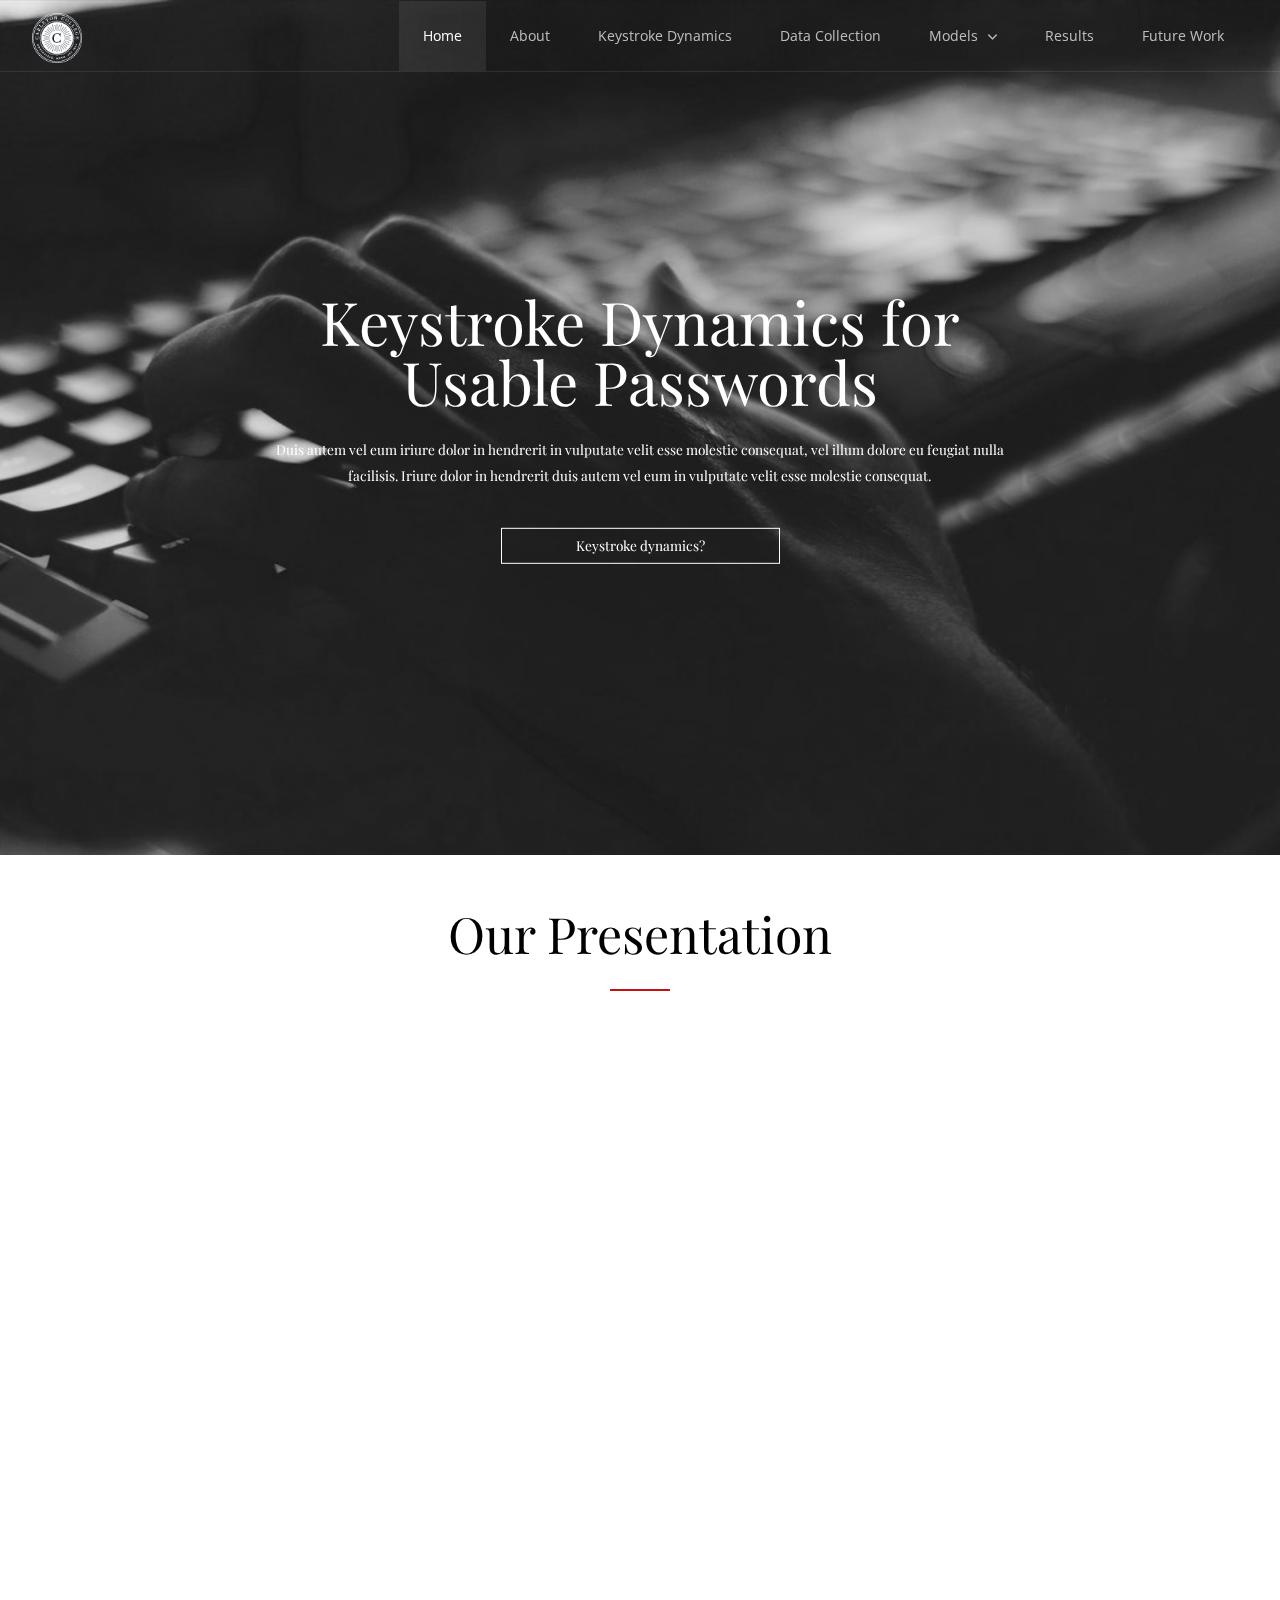
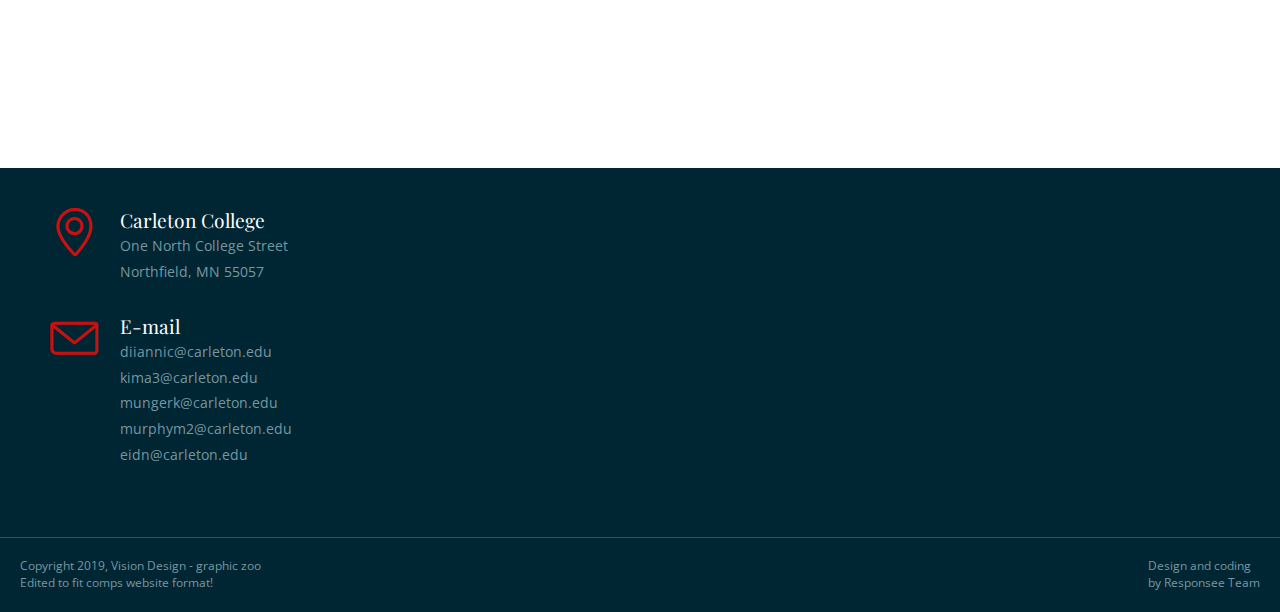
==== commit 3363cc49: "added future work" ====
--- a/index.html
+++ b/index.html
@@ -3,7 +3,7 @@
   <head>
     <meta charset="UTF-8">
     <meta name="viewport" content="width=device-width, initial-scale=1.0" />
-    <title>Eleganter - New Amazing HTML5 Template</title>
+    <title>Keystroke Dynamics for Usable Passwords</title>
     <link rel="stylesheet" href="css/components.css">
     <link rel="stylesheet" href="css/icons.css">
     <link rel="stylesheet" href="css/responsee.css">
@@ -34,6 +34,7 @@
           <ul class="right chevron">
             <li><a href="index.html">Home</a></li>
             <li><a href="about.html">About</a></li>
+            <li><a href="0keystrokes.html">Keystroke Dynamics</a></li>
             <li><a href="1data.html">Data Collection</a></li>
             <li><a>Models</a>
               <ul>
@@ -45,7 +46,7 @@
             <li><a href="4results.html">Results</a></li>
             <li><a href="5future.html">Future Work</a></li>
             <!-- <li><a href="gallery.html">Gallery</a></li> -->
-            <li><a href="contact.html">Contact</a></li>
+            <!-- <li><a href="contact.html">Contact</a></li> -->
           </ul>
         </div>
       </nav>
@@ -58,17 +59,18 @@
         <div class="carousel-default owl-carousel carousel-main carousel-nav-white background-dark text-center">
           <div class="item">
             <div class="s-12">
-              <img src="img/header.jpg" alt="">
+              <img src="img/typingperson_background.jpg" alt="">
+              <!-- image from https://www.pexels.com/photo/photo-of-person-typing-on-computer-keyboard-735911/ -->
               <div class="carousel-content">
                 <div class="content-center-vertical line">
                   <div class="margin-top-bottom-80">
                     <!-- Title -->
-                    <h1 class="text-white margin-bottom-30 text-size-60 text-m-size-30 text-line-height-1">Usable Passwords
-                    <div class="s-12 m-10 l-8 center"><p class="text-white text-size-14 margin-bottom-40">Duis autem vel eum iriure dolor in hendrerit in vulputate velit esse molestie consequat, vel illum dolore eu feugiat nulla facilisis. Iriure dolor in hendrerit duis autem vel eum in vulputate velit esse molestie consequat.</p></div>
+                    <h1 class="text-white margin-bottom-30 text-size-60 text-m-size-30 text-line-height-1">Keystroke Dynamics for <br> Usable Passwords
+                    <div class="s-12 m-10 l-8 center"><p class="text-white text-size-14 margin-bottom-40"><br>Duis autem vel eum iriure dolor in hendrerit in vulputate velit esse molestie consequat, vel illum dolore eu feugiat nulla facilisis. Iriure dolor in hendrerit duis autem vel eum in vulputate velit esse molestie consequat.</p></div>
                     <div class="line">
-                      <!-- <div class="s-12 m-12 l-3 center">
-                        <a class="button button-white-stroke s-12" href="/">Get Started Now</a>
-                      </div>        -->
+                      <div class="s-12 m-12 l-3 center">
+                        <a class="button button-white-stroke s-12" href="0keystrokes.html">Keystroke dynamics?</a>
+                      </div>       
                     </div>  
                   </div>
                 </div>
@@ -235,10 +237,11 @@
       <hr class="break margin-top-bottom-0"> -->
       
       <!-- Section 4 -->
-      <section class="section-top-padding full-width">
+      <br><br>
+      <section >
         <h2 class="text-size-50  text-m-size-40 text-center">Our Presentation</h2>
         <hr class="break-small background-primary break-center"> 
-        <div class="tabs background-primary-hightlight">
+        <div >
           <p align="center">
             <iframe src="https://onedrive.live.com/embed?cid=C5EFB8849FD70455&amp;resid=C5EFB8849FD70455%2157182&amp;authkey=AAEY1wSehljhbpM&amp;em=2&amp;wdAr=1.7777777777777777" width="1186px" height="691px" frameborder="0">This is an embedded <a target="_blank" href="https://office.com">Microsoft Office</a> presentation, powered by <a target="_blank" href="https://office.com/webapps">Office</a>.</iframe>
           <br><br></p>
@@ -277,8 +280,8 @@
       </section> -->
     </main>
     
-     <!-- FOOTER -->
-     <footer>
+    <!-- FOOTER -->
+    <footer>
       <!-- Contact Us
       <div class="background-primary padding text-center">
         <p class="h1">Contact Us: 0800 787 787</p>                                                                        
@@ -311,8 +314,11 @@
                 </div>
                 <div class="margin-left-70 margin-bottom-30">
                   <h3 class="margin-bottom-0">E-mail</h3>
-                  <p>contact@carleton.edu<br>
-                     office@carleton.edu
+                  <p>diiannic@carleton.edu<br>
+                     kima3@carleton.edu<br>
+                     mungerk@carleton.edu<br>
+                     murphym2@carleton.edu<br>
+                     eidn@carleton.edu
                   </p>              
                 </div>
                 <!-- <div class="float-left">
@@ -331,19 +337,19 @@
       </section>
       <hr class="break margin-top-bottom-0" style="border-color: rgba(0, 38, 51, 0.80);">
       
-      <!-- Bottom Footer -->
-      <section class="padding background-dark full-width">
-        <div class="s-12 l-6">
-          <p class="text-size-12">Copyright 2019, Vision Design - graphic zoo</p>
-          <p class="text-size-12">All images have been purchased from Bigstock. Do not use the images in your website.</p>
-        </div>
-        <div class="s-12 l-6">
-          <a class="right text-size-12" href="http://www.myresponsee.com" title="Responsee - lightweight responsive framework">Design and coding<br> by Responsee Team</a>
-        </div>
-      </section>
-    </footer>
-    <script type="text/javascript" src="js/responsee.js"></script>
-    <script type="text/javascript" src="owl-carousel/owl.carousel.js"></script>
-    <script type="text/javascript" src="js/template-scripts.js"></script>
-  </body>
+    <!-- Bottom Footer -->
+    <section class="padding background-dark full-width">
+      <div class="s-12 l-6">
+        <p class="text-size-12">Copyright 2019, Vision Design - graphic zoo <br> Edited to fit comps website format!</p>
+        <!-- <p class="text-size-12">All images have been purchased from Bigstock. Do not use the images in your website.</p> -->
+      </div>
+      <div class="s-12 l-6">
+        <a class="right text-size-12" href="http://www.myresponsee.com" title="Responsee - lightweight responsive framework">Design and coding<br> by Responsee Team</a>
+      </div>
+    </section>
+  </footer>
+  <script type="text/javascript" src="js/responsee.js"></script>
+  <script type="text/javascript" src="owl-carousel/owl.carousel.js"></script>
+  <script type="text/javascript" src="js/template-scripts.js"></script>
+</body>
 </html>--- a/css/components.css
+++ b/css/components.css
@@ -207,6 +207,18 @@
 }
 .grid .button {
   width: 100%;
+}
+/* Allison's repo button*/
+input[type=submit] {
+  padding: 7px 15px; 
+  background: #e0e0e0;
+  color: black;
+  border: 0 none;
+  cursor: pointer;
+  -webkit-border-radius: 10px;
+  border-radius: 5px; 
+  font-size: 1.2rem;
+  font-family: inherit;
 }
 /* Accordion */
 .accordion-title { 
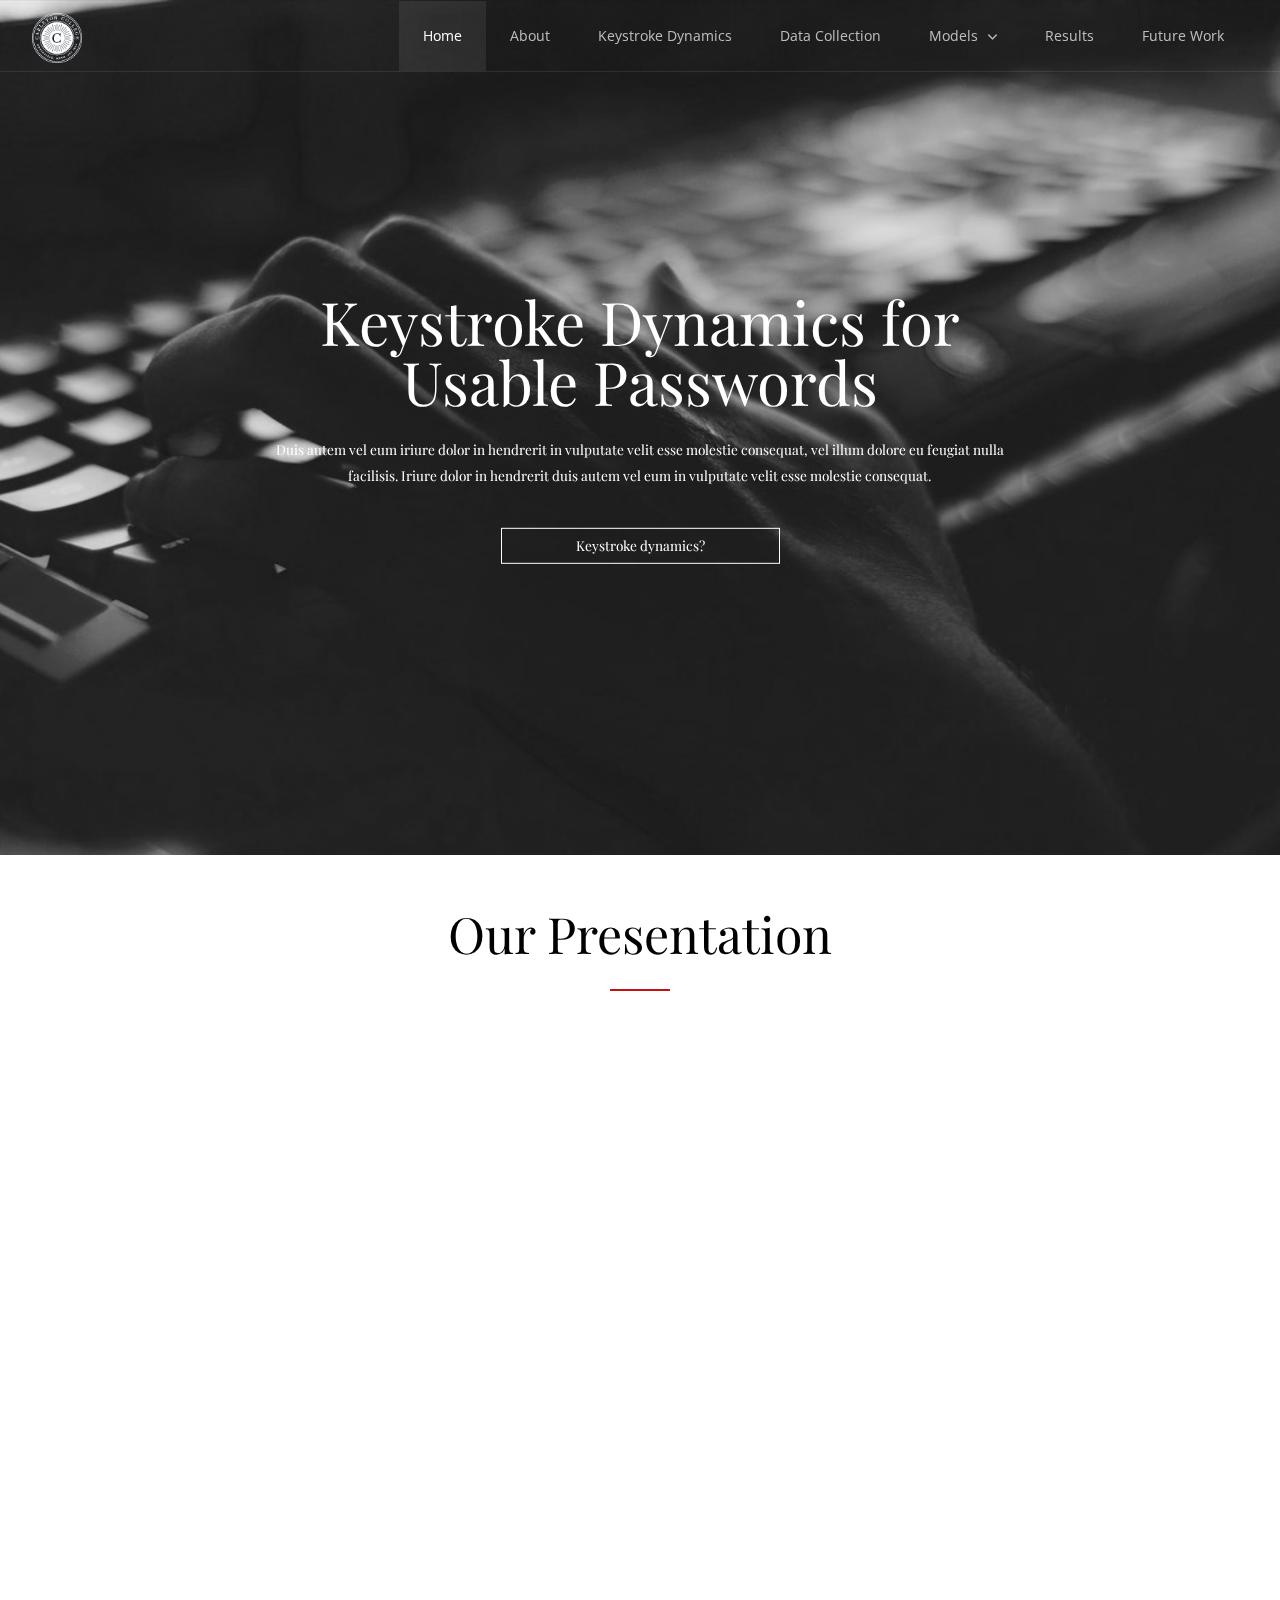
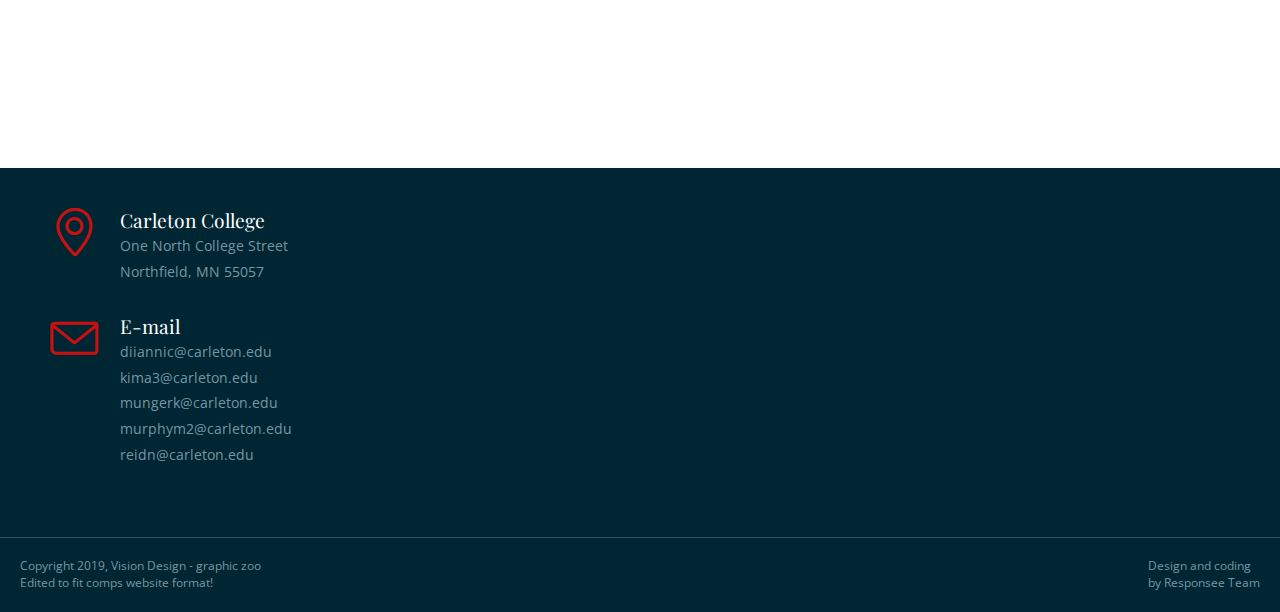
==== commit 37db4c76: "email fixed" ====
--- a/index.html
+++ b/index.html
@@ -318,7 +318,7 @@
                      kima3@carleton.edu<br>
                      mungerk@carleton.edu<br>
                      murphym2@carleton.edu<br>
-                     eidn@carleton.edu
+                     reidn@carleton.edu
                   </p>              
                 </div>
                 <!-- <div class="float-left">
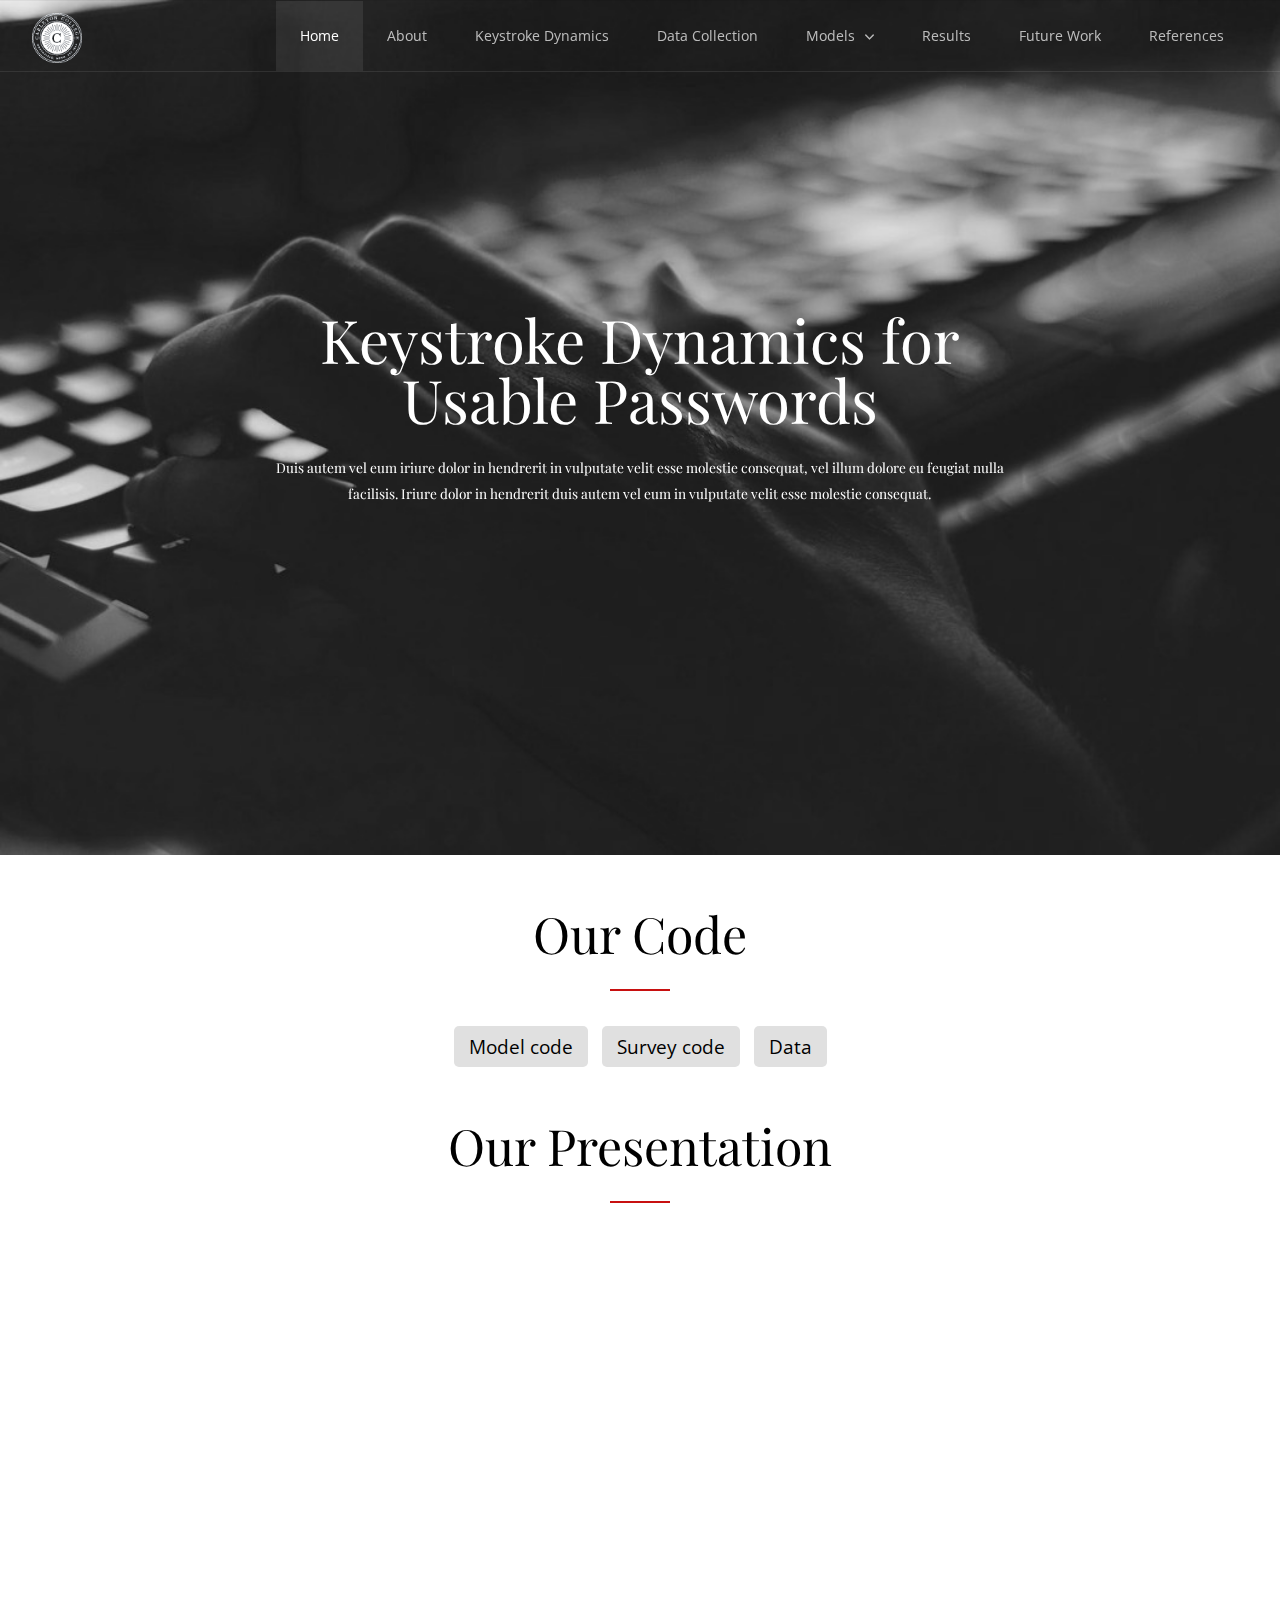
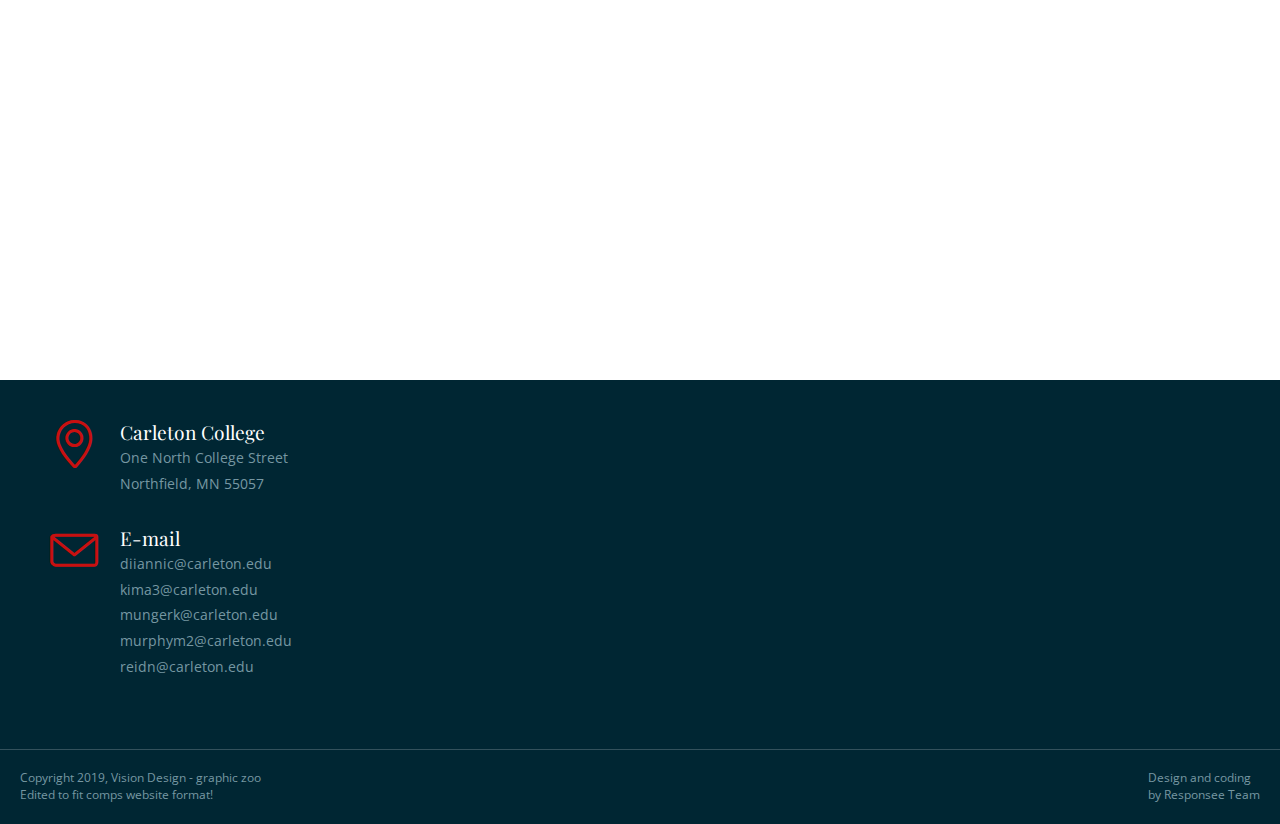
==== commit 78964599: "added References + buttons in home linked to code" ====
--- a/index.html
+++ b/index.html
@@ -45,6 +45,7 @@
             </li>
             <li><a href="4results.html">Results</a></li>
             <li><a href="5future.html">Future Work</a></li>
+            <li><a href="6references.html">References</a></li>
             <!-- <li><a href="gallery.html">Gallery</a></li> -->
             <!-- <li><a href="contact.html">Contact</a></li> -->
           </ul>
@@ -68,9 +69,9 @@
                     <h1 class="text-white margin-bottom-30 text-size-60 text-m-size-30 text-line-height-1">Keystroke Dynamics for <br> Usable Passwords
                     <div class="s-12 m-10 l-8 center"><p class="text-white text-size-14 margin-bottom-40"><br>Duis autem vel eum iriure dolor in hendrerit in vulputate velit esse molestie consequat, vel illum dolore eu feugiat nulla facilisis. Iriure dolor in hendrerit duis autem vel eum in vulputate velit esse molestie consequat.</p></div>
                     <div class="line">
-                      <div class="s-12 m-12 l-3 center">
-                        <a class="button button-white-stroke s-12" href="0keystrokes.html">Keystroke dynamics?</a>
-                      </div>       
+                      <!-- <div class="s-12 m-12 l-3 center"> -->
+                        <!-- <a class="button button-white-stroke s-12" href="0keystrokes.html">What are keystroke dynamics?</a> -->
+                      <!-- </div>        -->
                     </div>  
                   </div>
                 </div>
@@ -235,10 +236,24 @@
       </section>
       
       <hr class="break margin-top-bottom-0"> -->
-      
       <!-- Section 4 -->
       <br><br>
       <section >
+        <h2 class="text-size-50  text-m-size-40 text-center">Our Code</h2>
+        <hr class="break-small background-primary break-center">
+        <div align="center">
+            <form action="https://github.com/kim-allison/keystroke-models">
+              <input type="submit" value="Model code" />
+          </form>
+          <form action="https://github.com/kim-allison/comps-stats-models">
+            <input type="submit" value="Survey code" />
+        </form>
+        <form action="https://github.com/kim-allison/keystroke-models/tree/master/data">
+          <input type="submit" value="Data" />
+      </form>
+      </div>
+          <br>
+          <br>
         <h2 class="text-size-50  text-m-size-40 text-center">Our Presentation</h2>
         <hr class="break-small background-primary break-center"> 
         <div >
--- a/css/components.css
+++ b/css/components.css
@@ -957,5 +957,9 @@
     left: auto;
     right: 121%;
     text-align: right;
-  } 
+  }
+  form { 
+    padding: 5px;
+    display: inline; 
+  }
 }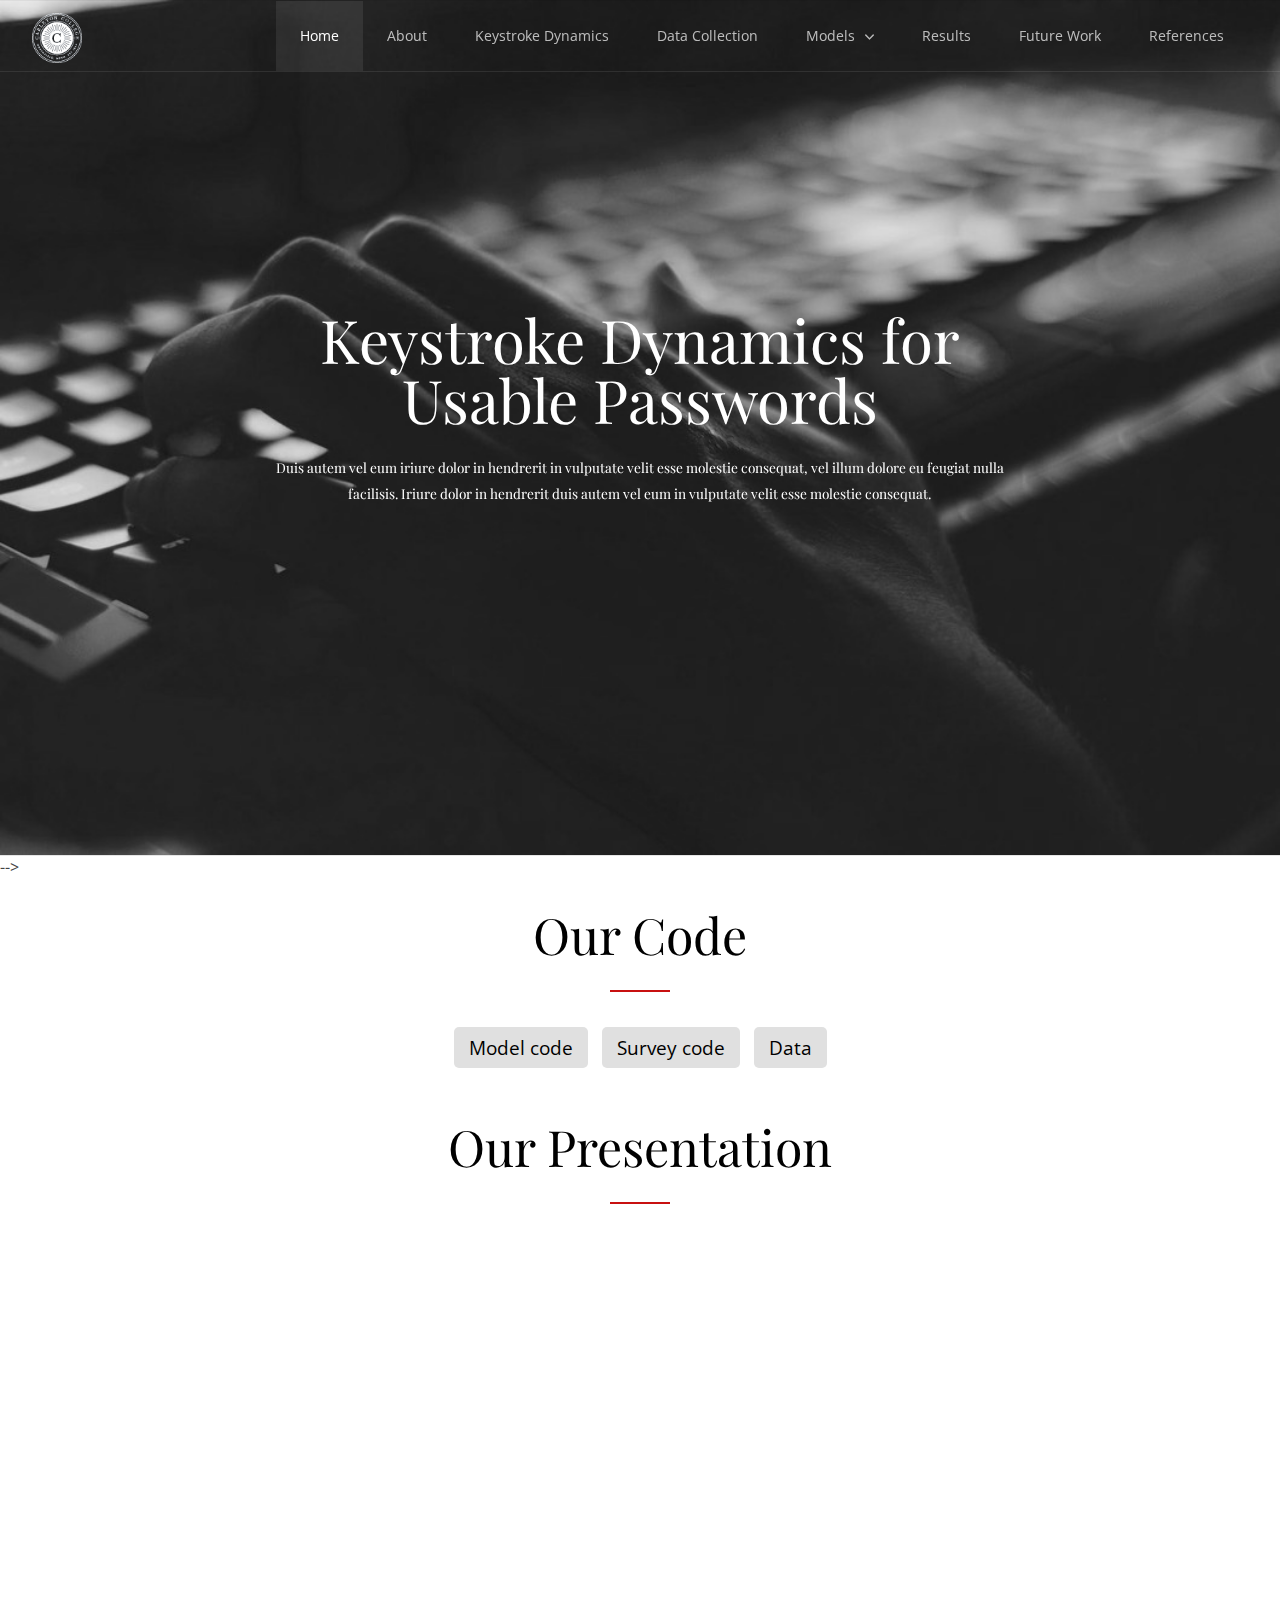
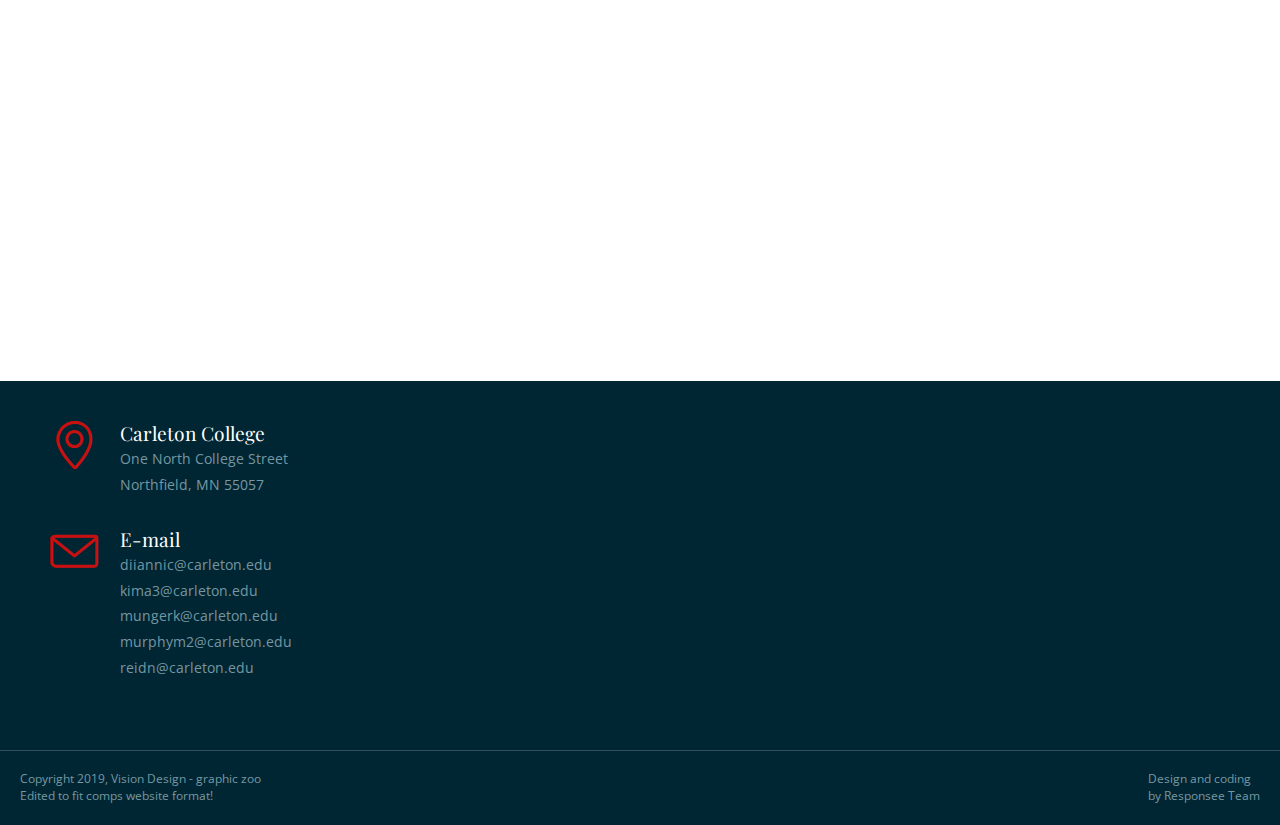
==== commit e7c5027b: "removed some code" ====
--- a/index.html
+++ b/index.html
@@ -81,159 +81,6 @@
         </div>               
       </header>
       
-      <!-- Section 1 -->
-      <!-- <section class="section-small-padding background-white text-center"> 
-        <div class="line">
-          <div class="margin">
-            <div class="s-12 m-12 l-4 margin-m-bottom">
-              <div class="padding-2x block-bordered">
-                <i class="icon-sli-shield icon3x text-dark center margin-bottom-30"></i>
-                <h2 class="text-thin">Unlimited Color Variants</h2>
-                <p class="margin-bottom-30">Duis autem vel eum iriure dolor in hendrerit in vulputate velit esse molestie consequat, vel illum dolore eu feugiat nulla facilisis</p>
-                <a class="button button-dark-stroke text-size-12" href="/">GET MORE INFO</a>
-              </div>
-            </div>
-            <div class="s-12 m-12 l-4 margin-m-bottom">
-              <div class="padding-2x block-bordered">
-                <i class="icon-sli-umbrella icon3x text-dark center margin-bottom-30"></i>
-                <h2 class="text-thin">Parallax Background</h2>
-                <p class="margin-bottom-30">Duis autem vel eum iriure dolor in hendrerit in vulputate velit esse molestie consequat, vel illum dolore eu feugiat nulla facilisis</p>
-                <a class="button button-dark-stroke text-size-12" href="/">GET MORE INFO</a>
-              </div>
-            </div>
-            <div class="s-12 m-12 l-4 margin-m-bottom">
-              <div class="padding-2x block-bordered">
-                <i class="icon-sli-home icon3x text-dark center margin-bottom-30"></i>
-                <h2 class="text-thin">Clean Modern Code</h2>
-                <p class="margin-bottom-30">Duis autem vel eum iriure dolor in hendrerit in vulputate velit esse molestie consequat, vel illum dolore eu feugiat nulla facilisis</p>
-                <a class="button button-dark-stroke text-size-12" href="/">GET MORE INFO</a>
-              </div>
-            </div>
-          </div>
-        </div>
-      </section>
-      
-     <section class="section">
-        <div class="line">
-          <h2 class="text-size-50  text-m-size-40 text-center">About Us</h2>
-          <hr class="break-small background-primary break-center">
-        </div>
-        <div class="line">
-          <div class="margin">  
-            <div class="s-12 m-12 l-2">
-              <p class="h1 text-size-30 margin-m-bottom-30 text-primary text-line-height-1 text-right">Computer Science<br> Comps</p>
-            </div>
-            <div class="s-12 m-12 l-5">
-              <p class="text-size-14 margin-m-bottom-30 text-dark">Claritas est etiam processus dynamicus, qui sequitur mutationem consuetudium lectorum. Mirum est notare quam littera gothica. Dolor in hendrerit in vulputate velit esse molestie consequat. Mirum est notare quam littera gothica. </p>
-            </div>
-            <div class="s-12 m-12 l-5">
-              <p class="text-size-14 text-dark">Mirum est notare quam littera gothica. Dolor in hendrerit in vulputate velit esse molestie consequat. Claritas est etiam processus dynamicus, qui sequitur mutationem consuetudium lectorum. Dolor in hendrerit in vulputate velit esse molestie consequat.</p>
-            </div>
-          </div>
-        </div>    
-      </section>
-       -->
-      <!-- Section 2 -->
-      <!-- <section class="full-width">
-        <div class="s-12 m-12 l-6">  
-          <img src="img/img-12.jpg" alt="">
-        </div>
-        <div class="s-12 m-12 l-6">
-          <div class="padding-2x">
-            <div class="line">
-              <div class="float-left">
-                <i class="icon-sli-drop icon3x text-dark"></i>
-              </div>
-              <div class="margin-left-60 margin-bottom-30">
-                <h3 class="text-size-25 margin-bottom-0">Unlimited Color Variants</h3>
-                <p class="text-dark">Duis autem vel eum iriure dolor in hendrerit in vulputate velit esse molestie consequat.<br> Vel illum dolore eu feugiat nulla facilisis.</p>            
-              </div>
-            </div>
-            
-            <div class="line">
-              <div class="float-left">
-                <i class="icon-sli-screen-smartphone icon3x text-dark"></i>
-              </div>
-              <div class="margin-left-60 margin-bottom-30">
-                <h3 class="text-size-25 margin-bottom-0">Responsive Layoute</h3>
-                <p class="text-dark">Duis autem vel eum iriure dolor in hendrerit in vulputate velit esse molestie consequat.</p>            
-              </div>
-            </div>
-            
-            <div class="line">
-              <div class="float-left">
-                <i class="icon-sli-heart icon3x text-dark"></i>
-              </div>
-              <div class="margin-left-60 margin-bottom-30">
-                <h3 class="text-size-25 margin-bottom-0">Clean Minimalistic Design</h3>
-                <p>Duis autem vel eum iriure dolor in hendrerit in vulputate velit esse molestie consequat.<br> Vel illum dolore eu feugiat nulla facilisis.</p>            
-              </div>
-            </div>
-            
-            <div class="line">
-              <div class="float-left">
-                <i class="icon-sli-chart icon3x text-dark"></i>
-              </div>
-              <div class="margin-left-60 margin-bottom-30">
-                <h3 class="text-size-25 margin-bottom-0">Tons of Animated Elements</h3>
-                <p>Duis autem vel eum iriure dolor in hendrerit in vulputate velit esse molestie consequat.</p>            
-              </div>
-            </div>
-            
-            <div class="line">
-              <div class="float-left">
-                <i class="icon-sli-globe-alt icon3x text-dark"></i>
-              </div>
-              <div class="margin-left-60">
-                <h3 class="text-size-25 margin-bottom-0">And many more...</h3>
-                <p class="text-dark">Nam liber tempor cum soluta nobis eleifend. Duis autem vel eum iriure dolor<br> in hendrerit in vulputate velit esse molestie consequat.</p>            
-              </div>
-            </div> 
-          </div>
-        </div>
-      </section> -->
-      
-      <!-- Section 3
-      <section class="section background-white" >  
-        <div class="line">
-          <h2 class="text-size-50  text-m-size-40 text-center">Our Stats</h2>
-          <hr class="break-small background-primary break-center">
-          <div class="margin margin-top-bottom-50">
-            <div class="s-12 m-12 l-3">
-              <div class="block">
-                <div class="count-to">
-                  <span class="timer h1 text-size-50  text-m-size-40">1500</span>
-                  <p class="h1 text-size-20 margin-top-10 text-dark text-thin">Eodem modo typi</p> 
-                </div>
-              </div>
-            </div>
-            <div class="s-12 m-12 l-3">
-              <div class="block">
-                <div class="count-to">
-                  <span class="timer h1 text-size-50  text-m-size-40">95%</span>
-                  <p class="h1 text-size-20 margin-top-10 text-dark text-thin">Duis autem</p> 
-                </div>
-              </div>
-            </div>
-            <div class="s-12 m-12 l-3">
-              <div class="block">
-                <div class="count-to">
-                  <span class="timer h1 text-size-50  text-m-size-40">287</span>
-                  <p class="h1 text-size-20 margin-top-10 text-dark text-thin">Mirum est notare</p> 
-                </div>
-              </div>
-            </div>
-            <div class="s-12 m-12 l-3">
-              <div class="block">
-                <div class="count-to">
-                  <span class="timer h1 text-size-50  text-m-size-40">7 milion</span>
-                  <p class="h1 text-size-20 margin-top-10 text-dark text-thin">Nam liber tempor</p> 
-                </div>
-              </div>
-            </div> 
-          </div>
-        </div>
-      </section>
       
       <hr class="break margin-top-bottom-0"> -->
       <!-- Section 4 -->
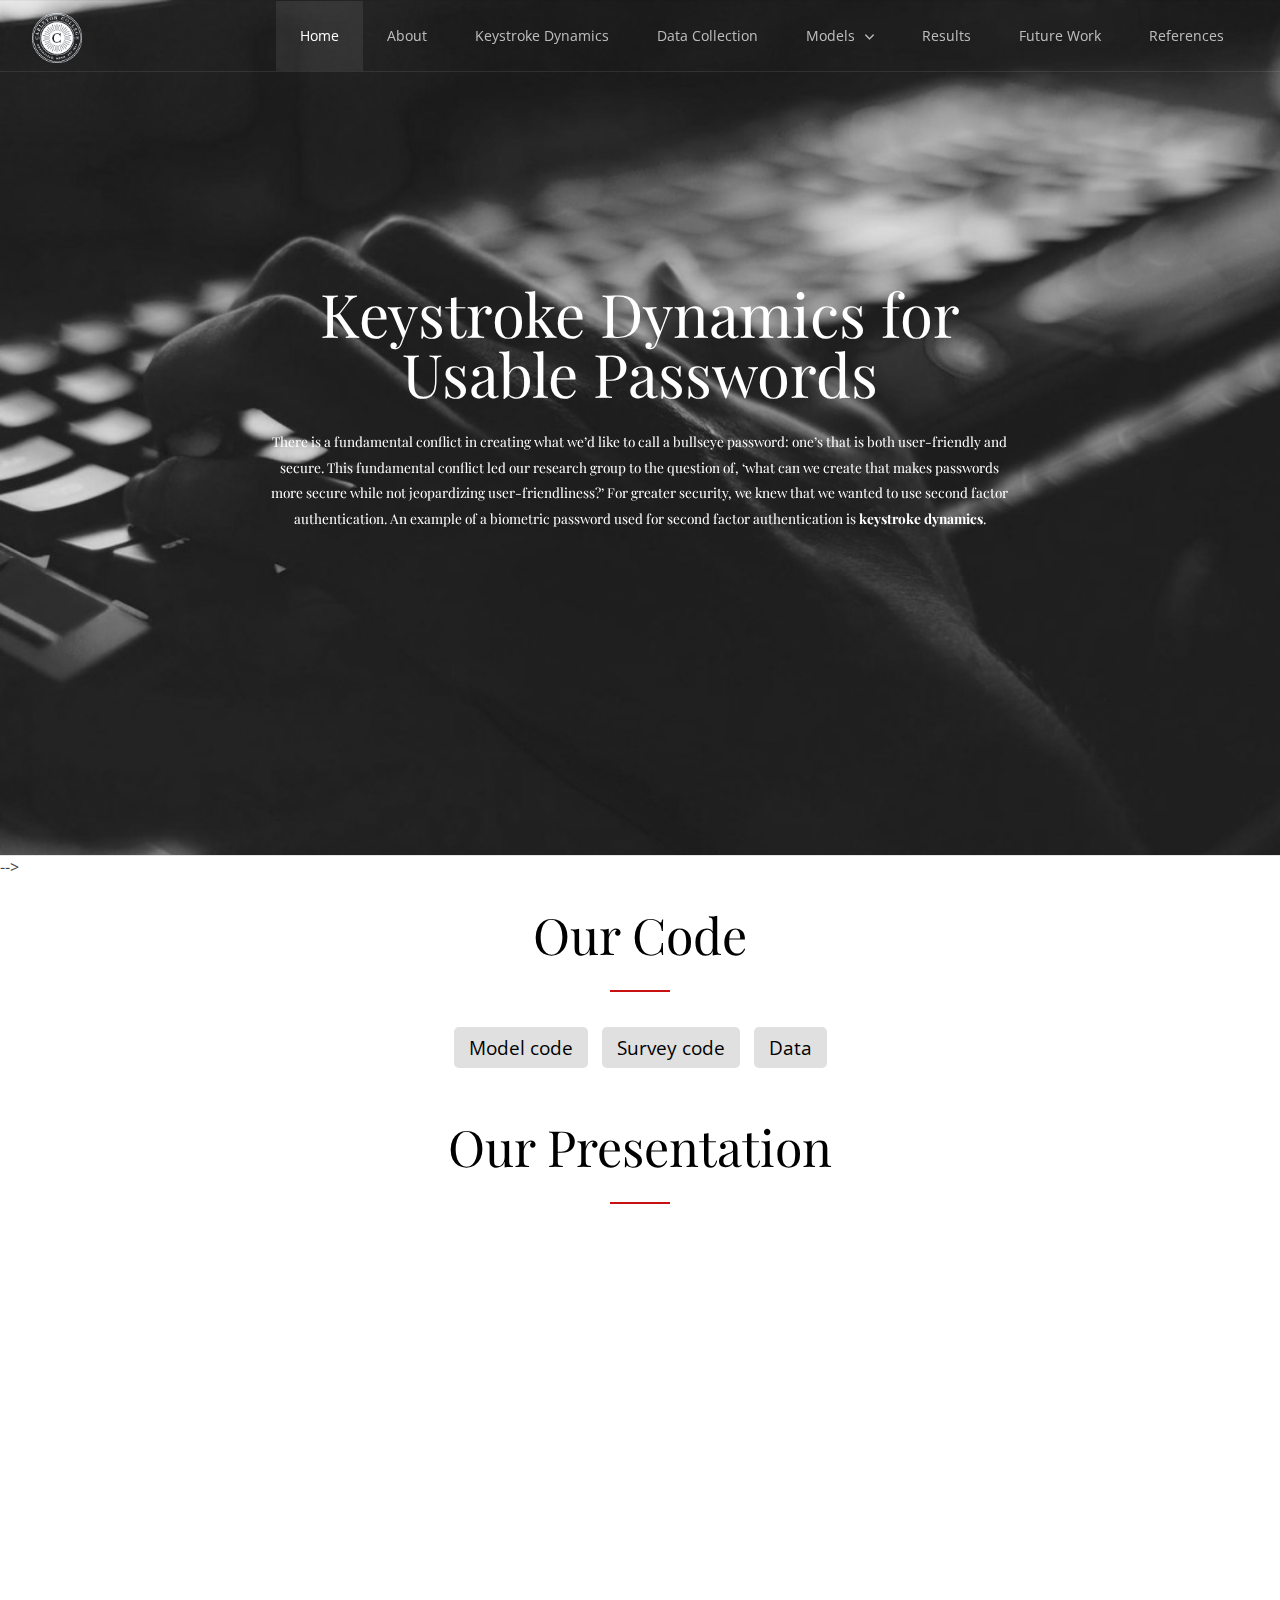
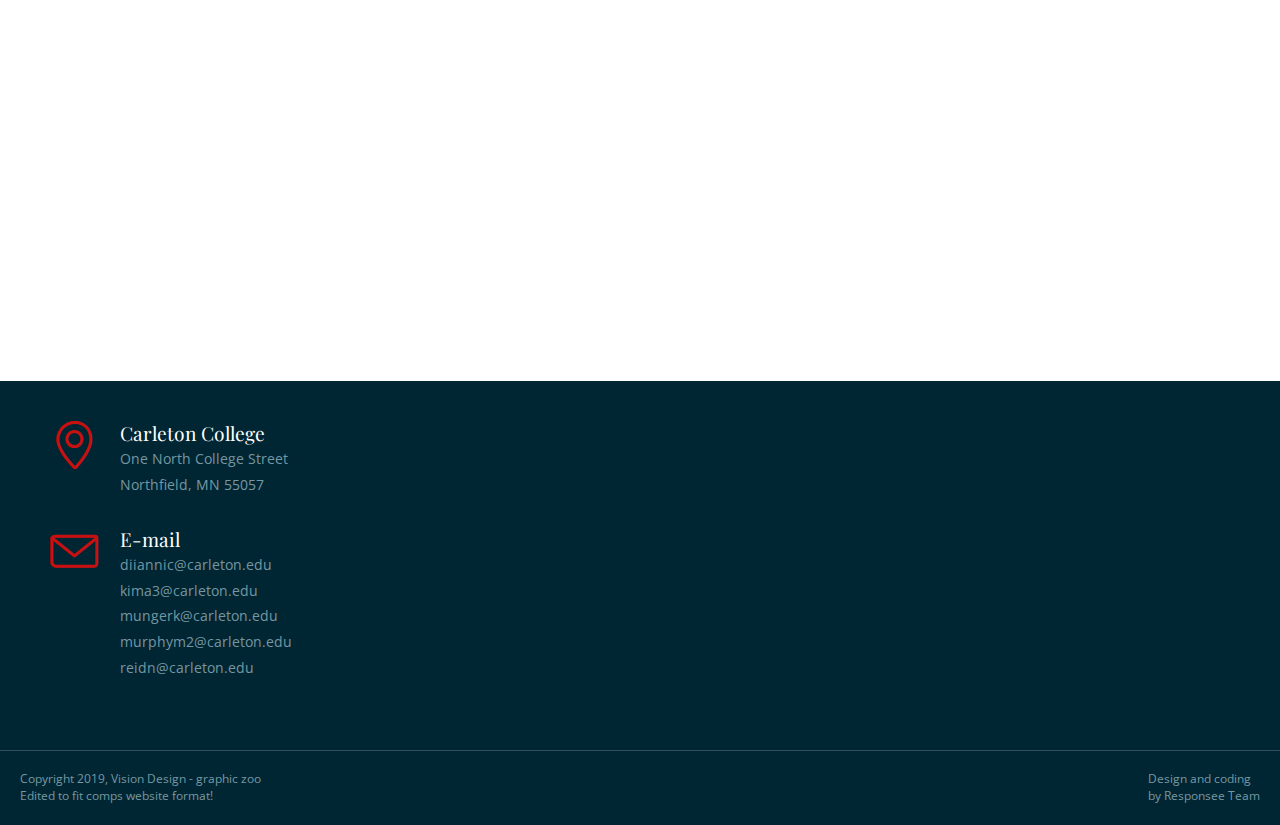
==== commit c29434a0: "made something that looks like an abstract" ====
--- a/index.html
+++ b/index.html
@@ -67,7 +67,11 @@
                   <div class="margin-top-bottom-80">
                     <!-- Title -->
                     <h1 class="text-white margin-bottom-30 text-size-60 text-m-size-30 text-line-height-1">Keystroke Dynamics for <br> Usable Passwords
-                    <div class="s-12 m-10 l-8 center"><p class="text-white text-size-14 margin-bottom-40"><br>Duis autem vel eum iriure dolor in hendrerit in vulputate velit esse molestie consequat, vel illum dolore eu feugiat nulla facilisis. Iriure dolor in hendrerit duis autem vel eum in vulputate velit esse molestie consequat.</p></div>
+                    <div class="s-12 m-10 l-8 center"><p class="text-white text-size-14 margin-bottom-40"><br>There is a fundamental conflict in creating what we’d like to call a bullseye password: one’s that is both user-friendly and secure. 
+                      This fundamental conflict led our research group to the question of, ‘what can we create that makes passwords more secure while not jeopardizing user-friendliness?’
+                      For greater security, we knew that we wanted to use second factor authentication. 
+                      An example of a biometric password used for second factor authentication is <b>keystroke dynamics</b>. 
+                    </p></div>
                     <div class="line">
                       <!-- <div class="s-12 m-12 l-3 center"> -->
                         <!-- <a class="button button-white-stroke s-12" href="0keystrokes.html">What are keystroke dynamics?</a> -->
@@ -92,7 +96,7 @@
             <form action="https://github.com/kim-allison/keystroke-models">
               <input type="submit" value="Model code" />
           </form>
-          <form action="https://github.com/kim-allison/comps-stats-models">
+          <form action="https://github.com/dazedcodes/ks-comps">
             <input type="submit" value="Survey code" />
         </form>
         <form action="https://github.com/kim-allison/keystroke-models/tree/master/data">
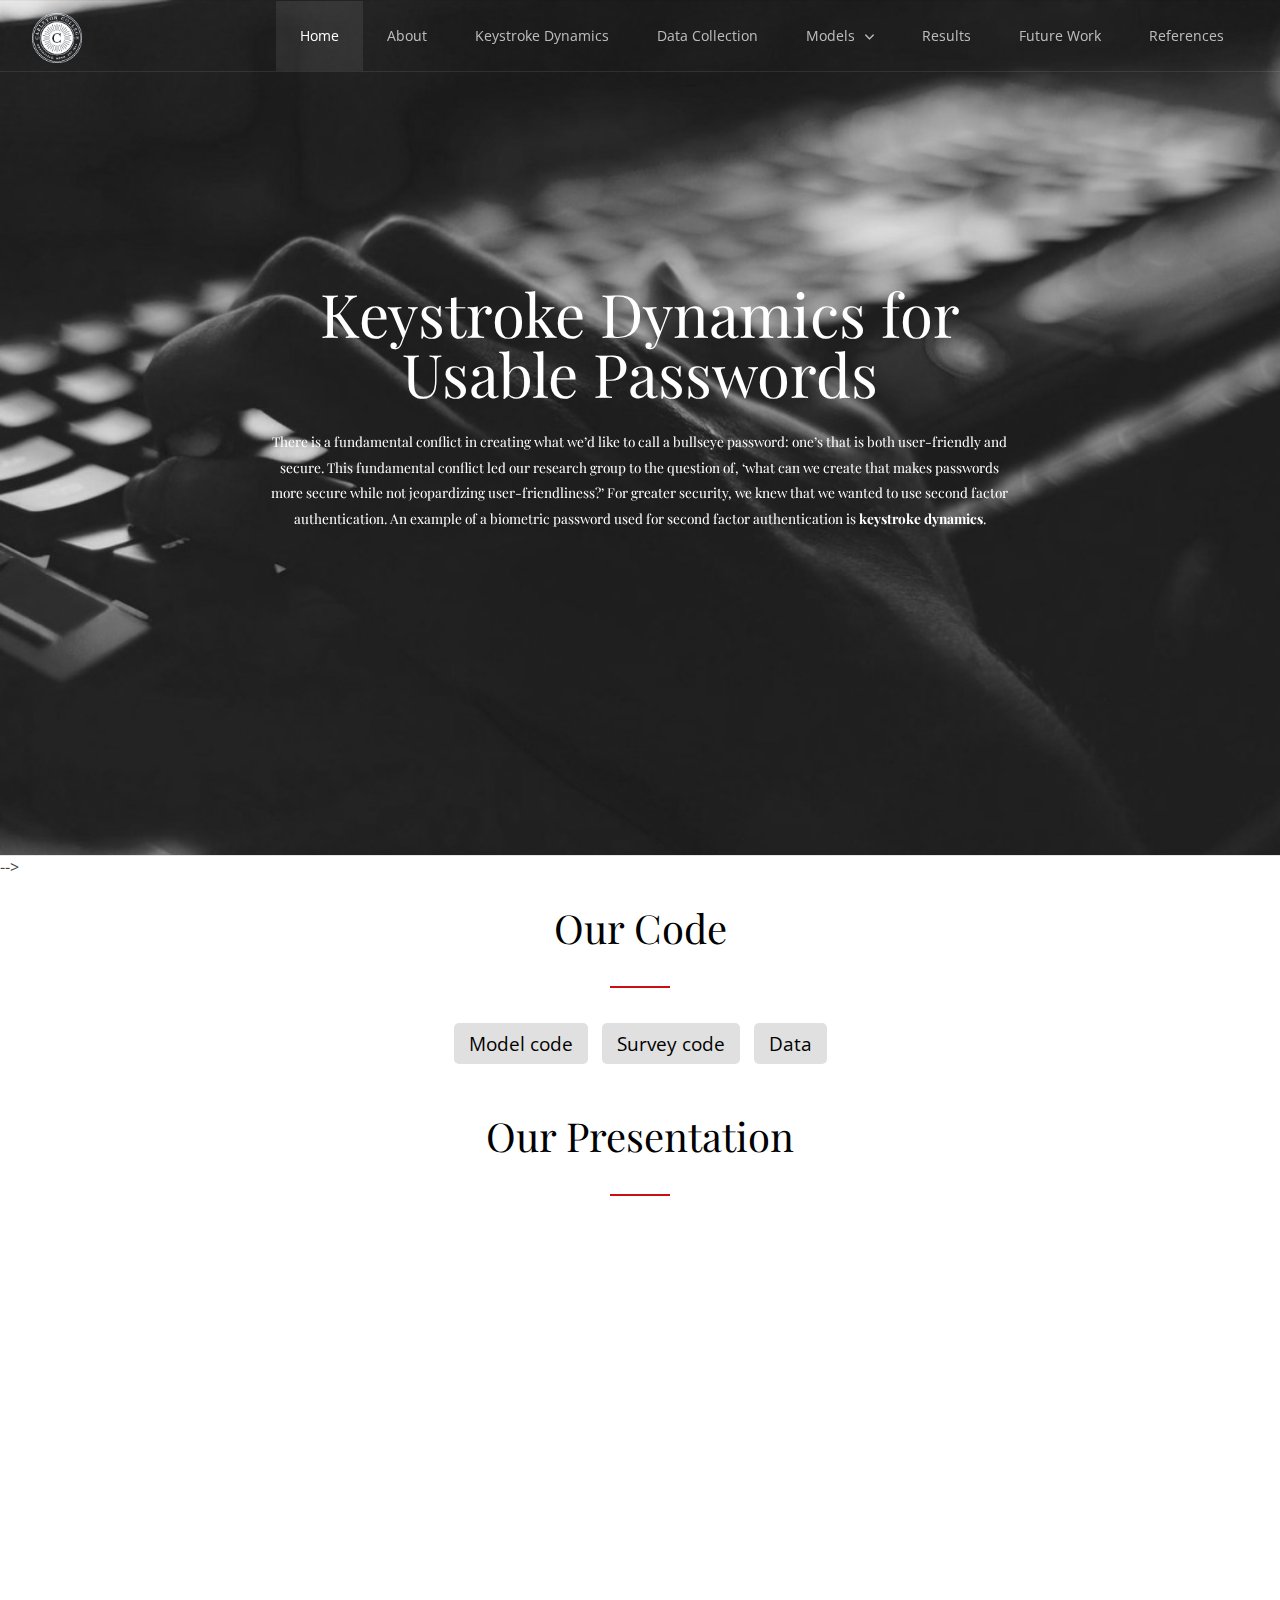
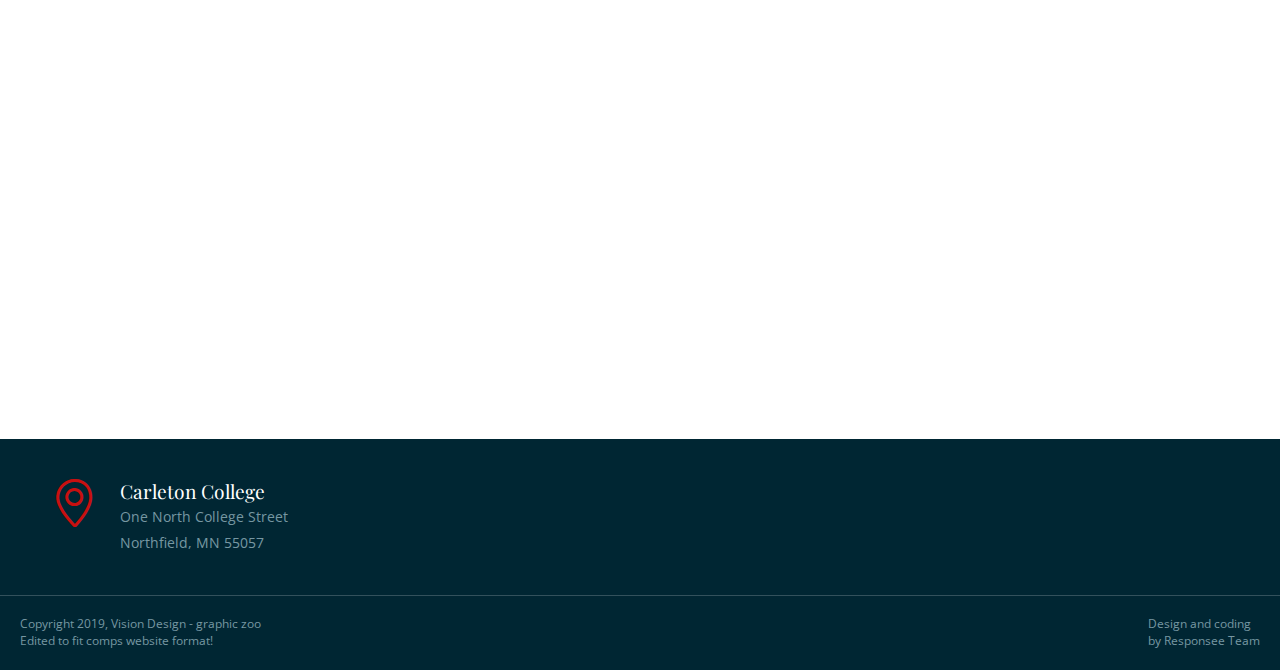
==== commit 4e482b96: "changed about page" ====
--- a/index.html
+++ b/index.html
@@ -90,7 +90,7 @@
       <!-- Section 4 -->
       <br><br>
       <section >
-        <h2 class="text-size-50  text-m-size-40 text-center">Our Code</h2>
+        <h2 class="text-size-40 margin-bottom-30 text-center">Our Code</h2>
         <hr class="break-small background-primary break-center">
         <div align="center">
             <form action="https://github.com/kim-allison/keystroke-models">
@@ -105,7 +105,7 @@
       </div>
           <br>
           <br>
-        <h2 class="text-size-50  text-m-size-40 text-center">Our Presentation</h2>
+        <h2 class="text-size-40 margin-bottom-30 text-center">Our Presentation</h2>
         <hr class="break-small background-primary break-center"> 
         <div >
           <p align="center">
@@ -143,79 +143,82 @@
             </div>
           </div>
         </div>
-      </section> -->
+      </section> --><br><br><br>
     </main>
     
-    <!-- FOOTER -->
-    <footer>
-      <!-- Contact Us
-      <div class="background-primary padding text-center">
-        <p class="h1">Contact Us: 0800 787 787</p>                                                                        
-      </div>
-       -->
-      <!-- Main Footer -->
-      <section class="background-dark full-width">
-        <!-- Map
-        <div class="s-12 m-12 l-6 margin-m-bottom-2x">
-          <div class="s-12 grayscale center">  	  
-            <iframe src="https://www.google.com/maps/embed?pb=!1m14!1m12!1m3!1d1459734.5702753505!2d16.91089086619977!3d48.577103681657675!2m3!1f0!2f0!3f0!3m2!1i1024!2i768!4f13.1!5e0!3m2!1ssk!2ssk!4v1457640551761" width="100%" height="450" frameborder="0" style="border:0"></iframe>
-          </div>
-        </div> -->
-        
-        <!-- Collumn 2 -->
-        <div class="s-12 m-12 l-6 margin-m-bottom-2x">
-          <div class="padding-2x">
-            <div class="line">              
-              <div class="float-left">
-                  <i class="icon-sli-location-pin text-primary icon3x"></i>
+        <!-- FOOTER -->
+        <footer>
+          <!-- Contact Us
+          <div class="background-primary padding text-center">
+            <p class="h1">Contact Us: 0800 787 787</p>                                                                        
+          </div>
+           -->
+          <!-- Main Footer -->
+          <section class="background-dark full-width">
+            <!-- Map
+            <div class="s-12 m-12 l-6 margin-m-bottom-2x">
+              <div class="s-12 grayscale center">  	  
+                <iframe src="https://www.google.com/maps/embed?pb=!1m14!1m12!1m3!1d1459734.5702753505!2d16.91089086619977!3d48.577103681657675!2m3!1f0!2f0!3f0!3m2!1i1024!2i768!4f13.1!5e0!3m2!1ssk!2ssk!4v1457640551761" width="100%" height="450" frameborder="0" style="border:0"></iframe>
+              </div>
+            </div> -->
+            
+            <!-- Collumn 2 -->
+            <div class="s-12 m-12 l-6 margin-m-bottom-2x">
+              <div class="padding-2x">
+                <div class="line">              
+                  <div class="float-left">
+                      <i class="icon-sli-location-pin text-primary icon3x"></i>
+                    </div>
+                    <div class="margin-left-70">
+                      <h3 class="margin-bottom-0">Carleton College</h3>
+                      <p>One North College Street<br>
+                        Northfield, MN 55057
+                      </p>               
+                    </div>
+                    <!-- <div class="float-left">
+                      <i class="icon-sli-envelope text-primary icon3x"></i>
+                    </div> -->
+                    <!-- <div class="margin-left-70 margin-bottom-30">
+                      <h3 class="margin-bottom-0">E-mail</h3>
+                      <p>diiannic@carleton.edu<br>
+                         kima3@carleton.edu<br>
+                         mungerk@carleton.edu<br>
+                         murphym2@carleton.edu<br>
+                         reidn@carleton.edu
+                      </p>              
+                    </div> -->
+                    <!-- <div class="float-left">
+                      <i class="icon-sli-phone text-primary icon3x"></i>
+                    </div> -->
+                    <!-- <div class="margin-left-70">
+                      <h3 class="margin-bottom-0">Phone Numbers</h3>
+                      <p>0800 4521 800 50<br>
+                         0450 5896 625 16<br>
+                         0798 6546 465 15
+                      </p>             
+                    </div> -->
                 </div>
-                <div class="margin-left-70 margin-bottom-30">
-                  <h3 class="margin-bottom-0">Carleton College</h3>
-                  <p>One North College Street<br>
-                    Northfield, MN 55057
-                  </p>               
-                </div>
-                <div class="float-left">
-                  <i class="icon-sli-envelope text-primary icon3x"></i>
-                </div>
-                <div class="margin-left-70 margin-bottom-30">
-                  <h3 class="margin-bottom-0">E-mail</h3>
-                  <p>diiannic@carleton.edu<br>
-                     kima3@carleton.edu<br>
-                     mungerk@carleton.edu<br>
-                     murphym2@carleton.edu<br>
-                     reidn@carleton.edu
-                  </p>              
-                </div>
-                <!-- <div class="float-left">
-                  <i class="icon-sli-phone text-primary icon3x"></i>
-                </div> -->
-                <!-- <div class="margin-left-70">
-                  <h3 class="margin-bottom-0">Phone Numbers</h3>
-                  <p>0800 4521 800 50<br>
-                     0450 5896 625 16<br>
-                     0798 6546 465 15
-                  </p>             
-                </div> -->
-            </div>
-          </div>
-        </div>  
-      </section>
-      <hr class="break margin-top-bottom-0" style="border-color: rgba(0, 38, 51, 0.80);">
-      
-    <!-- Bottom Footer -->
-    <section class="padding background-dark full-width">
-      <div class="s-12 l-6">
-        <p class="text-size-12">Copyright 2019, Vision Design - graphic zoo <br> Edited to fit comps website format!</p>
-        <!-- <p class="text-size-12">All images have been purchased from Bigstock. Do not use the images in your website.</p> -->
-      </div>
-      <div class="s-12 l-6">
-        <a class="right text-size-12" href="http://www.myresponsee.com" title="Responsee - lightweight responsive framework">Design and coding<br> by Responsee Team</a>
-      </div>
-    </section>
-  </footer>
-  <script type="text/javascript" src="js/responsee.js"></script>
-  <script type="text/javascript" src="owl-carousel/owl.carousel.js"></script>
-  <script type="text/javascript" src="js/template-scripts.js"></script>
-</body>
-</html>+              </div>
+            </div>  
+          </section>
+    
+          
+          <hr class="break margin-top-bottom-0" style="border-color: rgba(0, 38, 51, 0.80);">
+          
+        <!-- Bottom Footer -->
+        <section class="padding background-dark full-width">
+          <div class="s-12 l-6">
+            <p class="text-size-12">Copyright 2019, Vision Design - graphic zoo <br> Edited to fit comps website format!</p>
+            <!-- <p class="text-size-12">All images have been purchased from Bigstock. Do not use the images in your website.</p> -->
+          </div>
+          <div class="s-12 l-6">
+            <a class="right text-size-12" href="http://www.myresponsee.com" title="Responsee - lightweight responsive framework">Design and coding<br> by Responsee Team</a>
+          </div>
+        </section>
+      </footer>
+      <script type="text/javascript" src="js/responsee.js"></script>
+      <script type="text/javascript" src="owl-carousel/owl.carousel.js"></script>
+      <script type="text/javascript" src="js/template-scripts.js"></script>
+    </body>
+    </html>
+    